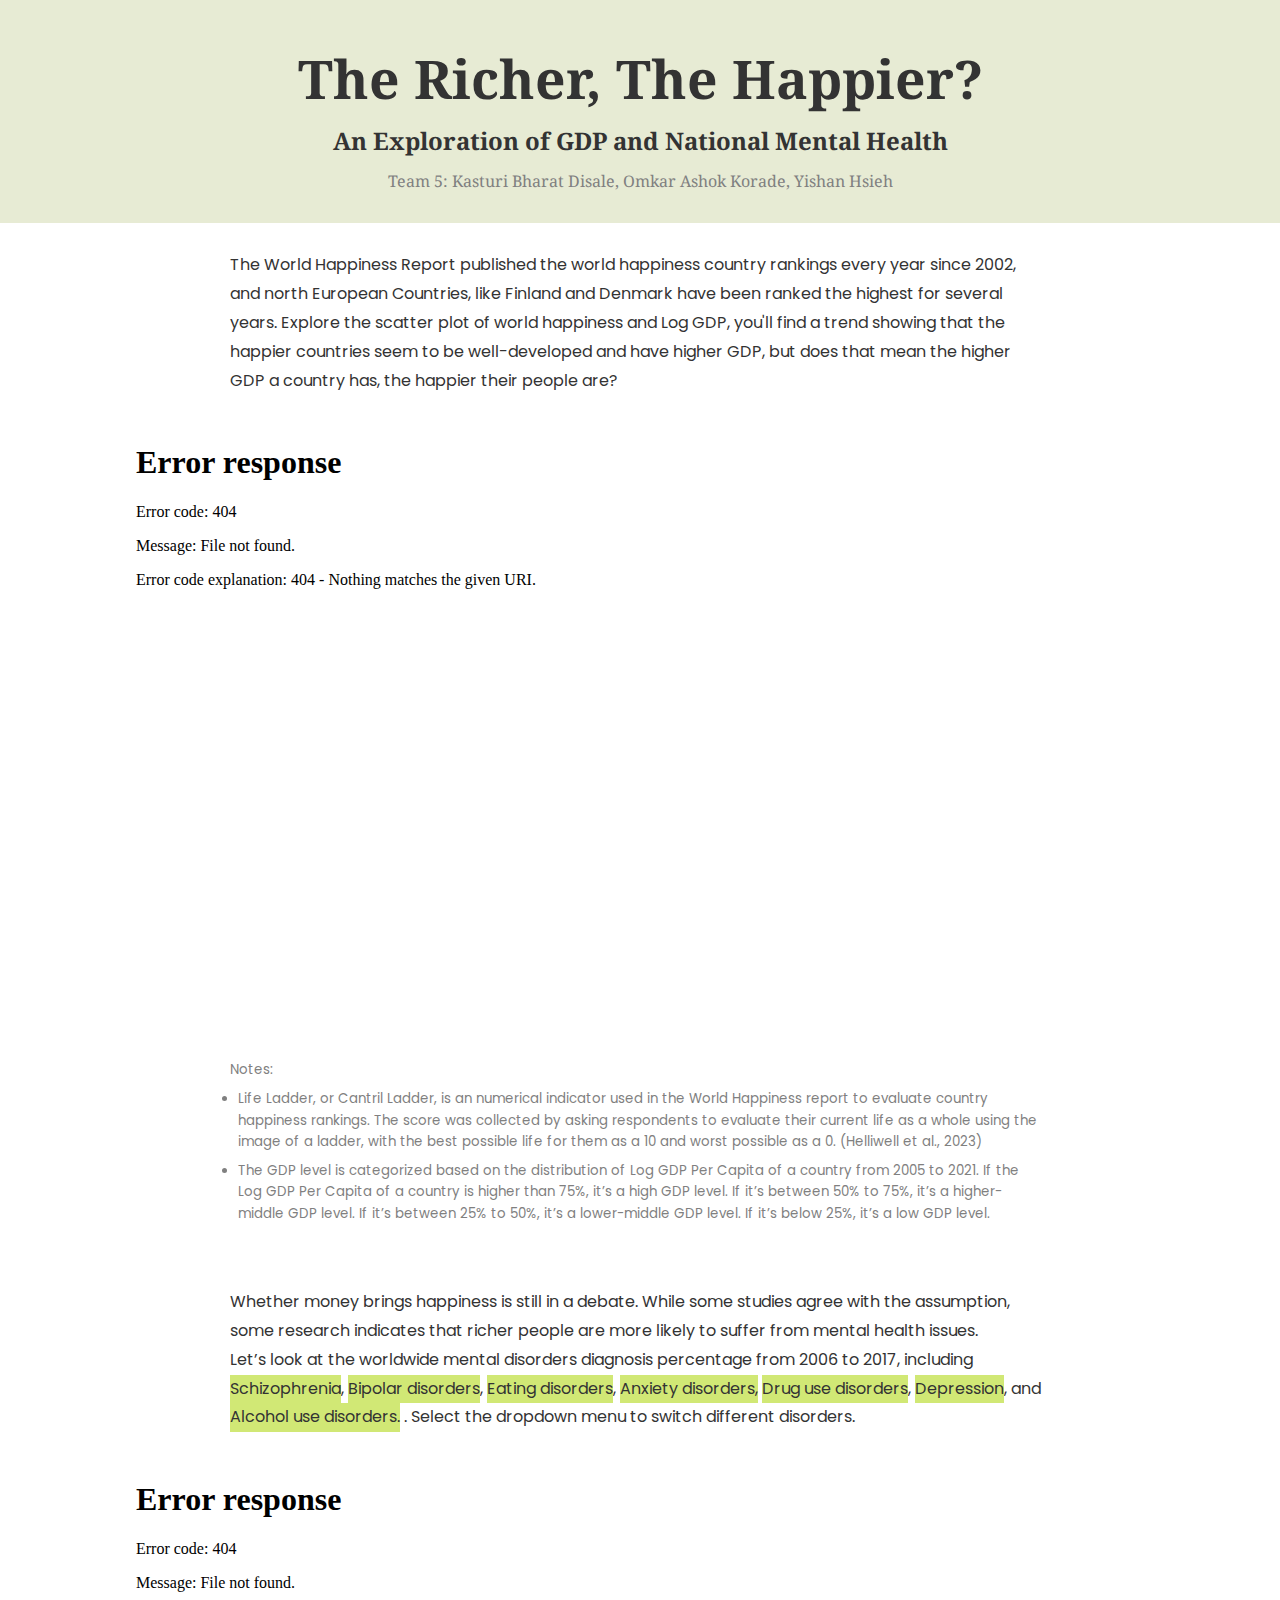
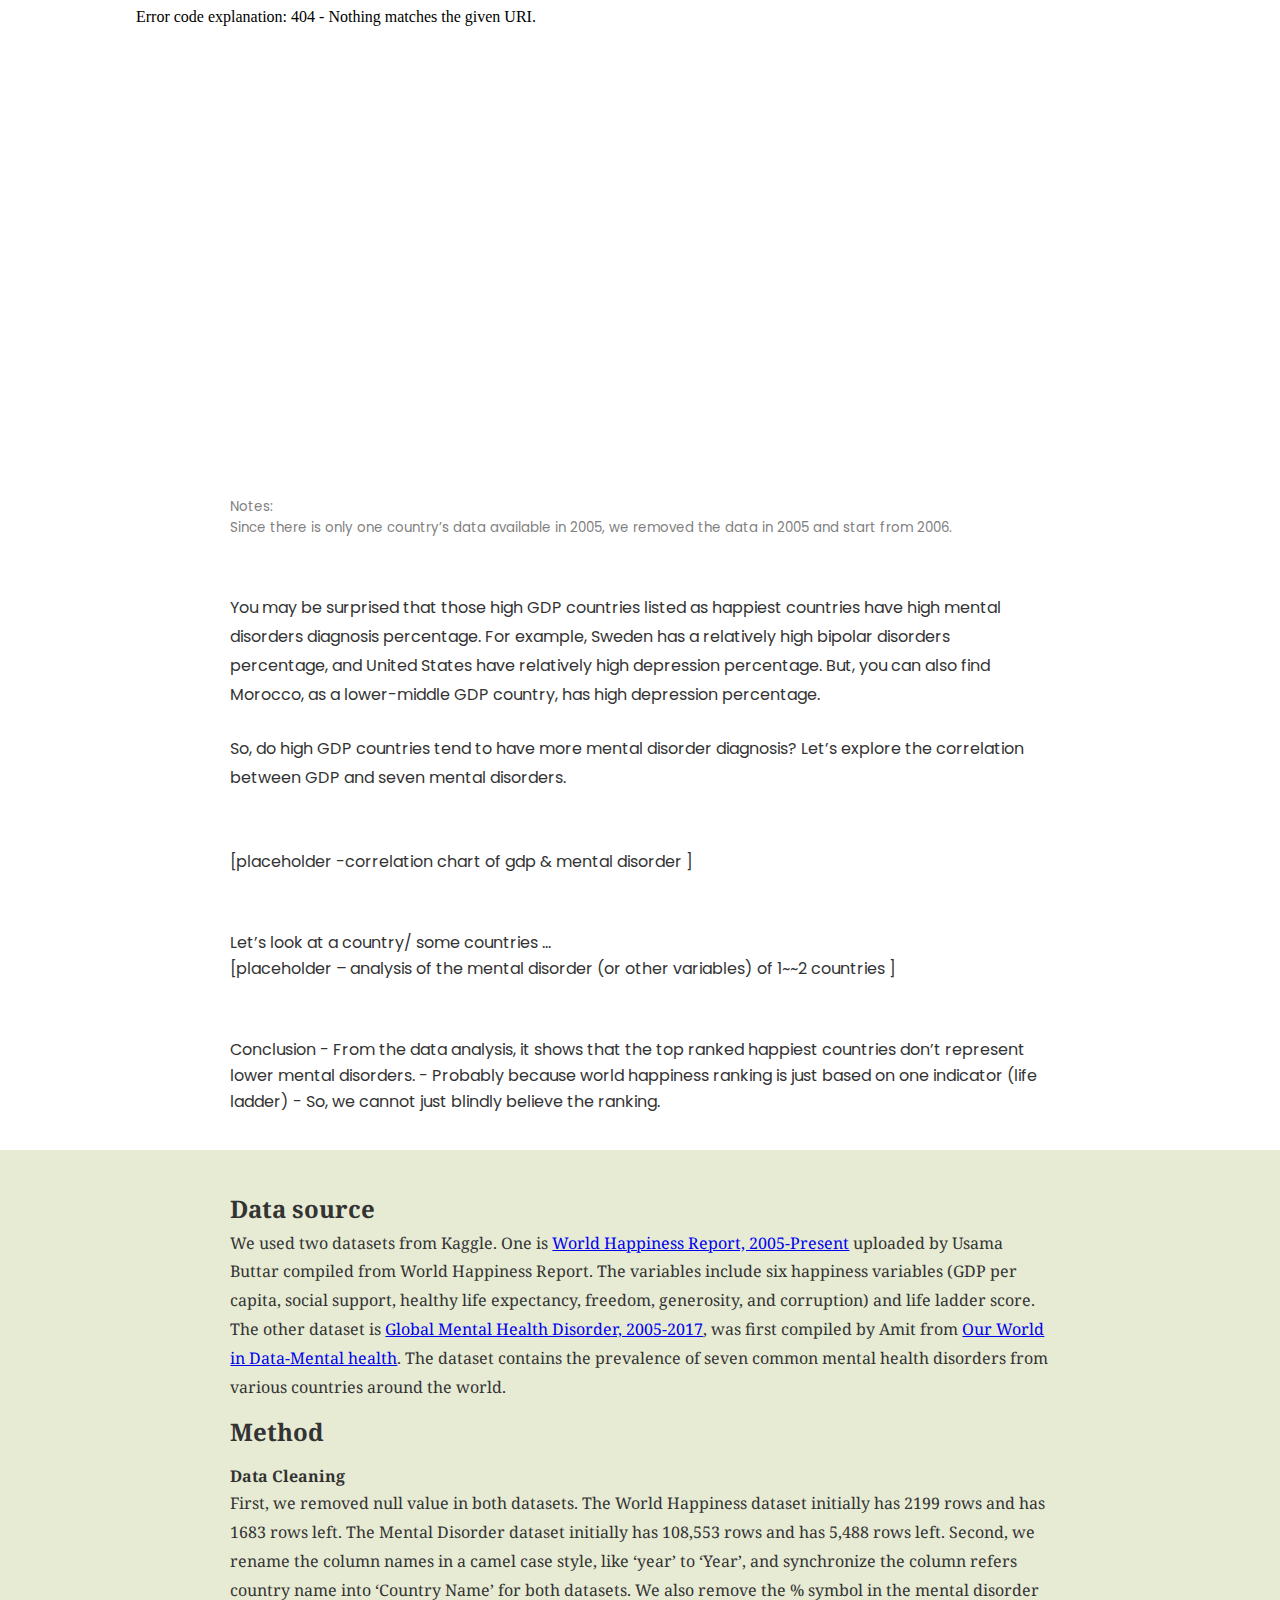
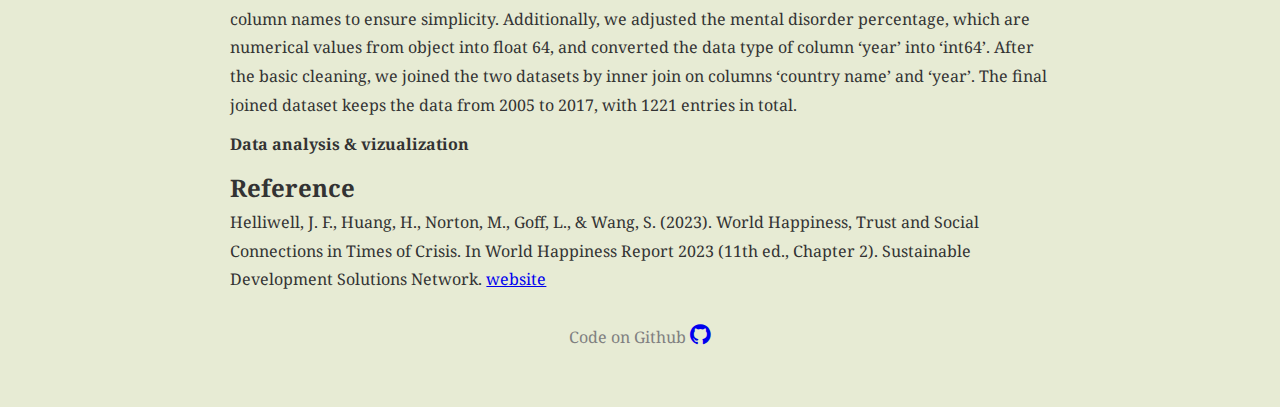
==== index.html @ cf559974 "change path" ====
<!DOCTYPE html>
<html lang="en">
  <head>
    <meta charset="UTF-8" />
    <meta name="viewport" content="width=device-width, initial-scale=1.0" />
    <title>Team5-Data Viz Project</title>
    <link href="assets/style.css" rel="stylesheet" />
    <link rel="preconnect" href="https://fonts.googleapis.com">
    <link rel="preconnect" href="https://fonts.gstatic.com" crossorigin>
    <link href="https://fonts.googleapis.com/css2?family=Inter:wght@100..900&family=Noto+Serif:ital,wght@0,100..900;1,100..900&family=Poppins:ital,wght@0,100;0,200;0,300;0,400;0,500;0,600;0,700;0,800;0,900;1,100;1,200;1,300;1,400;1,500;1,600;1,700;1,800;1,900&family=Roboto:ital,wght@0,100;0,300;0,400;0,500;0,700;0,900;1,100;1,300;1,400;1,500;1,700;1,900&display=swap" rel="stylesheet">
    <link rel="stylesheet" href="https://cdnjs.cloudflare.com/ajax/libs/font-awesome/4.7.0/css/font-awesome.min.css">
    <script src="https://cdn.plot.ly/plotly-latest.min.js"></script>
    <script src="https://d3js.org/d3.v7.min.js"></script>
  </head>

  <body>
    <section id="title">
      <h1>The Richer, The Happier?</h1>
      <h2>An Exploration of GDP and National Mental Health</h2>
      <p style="color: grey; font-family: 'Noto Serif'; margin-top: 5pt">
        Team 5: Kasturi Bharat Disale, Omkar Ashok Korade, Yishan Hsieh
      </p>
    </section>

    <section>
      <p>
        The World Happiness Report published the world happiness country
        rankings every year since 2002, and north European Countries, like
        Finland and Denmark have been ranked the highest for several years.
        
        Explore the scatter plot of world happiness and Log GDP, you'll find a trend showing that the happier 
        countries seem to be well-developed and have higher GDP,
        but does that mean the higher GDP a country has, the happier their
        people are?
      </p>

    </section>

    <iframe
      id="chart"
      src="./assets/hp_gdp_scatter.html"
      width="100%"
      height="600"
      frameborder="0"
    ></iframe>

    <section id="description">
      Notes:
      <ul>
        <li>
          Life Ladder, or Cantril Ladder, is an numerical indicator used in the
          World Happiness report to evaluate country happiness rankings. The
          score was collected by asking respondents to evaluate their current
          life as a whole using the image of a ladder, with the best possible
          life for them as a 10 and worst possible as a 0. (Helliwell et al.,
          2023)
        </li>
        <li>
          The GDP level is categorized based on the distribution of Log GDP Per
          Capita of a country from 2005 to 2021. If the Log GDP Per Capita of a
          country is higher than 75%, it’s a high GDP level. If it’s between 50%
          to 75%, it’s a higher-middle GDP level. If it’s between 25% to 50%,
          it’s a lower-middle GDP level. If it’s below 25%, it’s a low GDP
          level.
        </li>
      </ul>
    </section>

    <section>
      <p>
        Whether money brings happiness is still in a debate. While some studies
        agree with the assumption, some research indicates that richer people
        are more likely to suffer from mental health issues. 
      </p>
      
      <p>Let’s look at the
        worldwide mental disorders diagnosis percentage from 2006 to 2017,
        including 
        <span class='tooltip'>Schizophrenia<span class="tooltiptext">
          Affects how people think, feel and behave, may result in a mix of hallucinations and delusions.</span>
          </span>, 
        <span class='tooltip'>Bipolar disorders<span class='tooltiptext'>
          Causes unusual shifts in a person’s mood, energy, activity levels, and concentration.</span>
          </span>, 
        <span class='tooltip'>Eating disorders<span class='tooltiptext'>
          Have an unhealthy relationship with food, like anorexia nervosa, bulimia nervosa and binge-eating disorder.</span>
          </span>, 
        <span class='tooltip'>Anxiety disorders<span class='tooltiptext'>
          Frequently have intense, excessive and persistent worry and fear about everyday situations.</span>, 
          </span>
        <span class='tooltip'>Drug use disorders<span class='tooltiptext'>
          Have a problematic pattern of substance use that affects health and quality of life.</span>
          </span>,
        <span class='tooltip'>Depression<span class="tooltiptext">
          Involves a depressed mood or loss of pleasure or interest in activities for long periods of time.</span>
          </span>, and
        <span class='tooltip'>Alcohol use disorders<span class='tooltiptext'>
          Hard to stop or control alcohol use despite adverse social, occupational, or health consequences.</span>.
          </span>
      . Select the dropdown menu to switch different disorders. 
    </p>
    
    </section>

    <iframe
      id="chart"
      src="./assets/avg_disorder_map.html"
      width="100%"
      height="600"
      frameborder="0"
    ></iframe>

    <section id="description">
      Notes:
    </br>Since there is only one country’s data available in 2005, we removed the data in 2005 and start from 2006.
    </section>

    <section>
      <p>You may be surprised that those high GDP countries listed as 
        happiest countries have high mental disorders diagnosis 
        percentage.  For example, Sweden has a relatively high bipolar 
        disorders percentage, and United States have relatively high 
        depression percentage. But, you can also find Morocco, as a 
        lower-middle GDP country, has high depression percentage.</p> 
      <br>
        <p>So, do high GDP countries tend to have more mental disorder diagnosis? Let’s explore the correlation between GDP and seven mental disorders.
        </p>
    </section>

    <section>
      [placeholder -correlation chart of gdp & mental disorder ]
    </section>

    <section>
      Let’s look at a country/ some countries …</br>
      [placeholder –  analysis of  the mental disorder (or other variables) of 1~~2 countries ]
      
    </section>

    
    <section>
      Conclusion
      -	From the data analysis, it shows that the top ranked happiest countries don’t represent lower mental disorders. 
      -	Probably because world happiness ranking is just based on one indicator (life ladder)
      -	So, we cannot just blindly believe the ranking.
    </section>

    
    <section id="method">
      <h2>Data source</h2>
        <p>We used two datasets from Kaggle. One is <a href="https://www.kaggle.com/datasets/usamabuttar/world-happiness-report-2005-present" target="_blank">World Happiness Report, 2005-Present</a> uploaded by Usama Buttar compiled from World Happiness Report. The variables include six happiness variables (GDP per capita, social support, healthy life expectancy, freedom, generosity, and corruption) and life ladder score. The other dataset is <a href="https://www.kaggle.com/datasets/thedevastator/global-mental-health-disorders" target="_blank">Global Mental Health Disorder, 2005-2017</a>, was first compiled by Amit from <a href="https://ourworldindata.org/mental-health#all-charts-preview" target="_blank">Our World in Data-Mental health</a>. The dataset contains the prevalence of seven common mental health disorders from various countries around the world. 
          </p>
      <h2>Method</h2>
      <h3>Data Cleaning</h3>
        <p>First, we removed null value in both datasets. The World Happiness dataset initially has 2199 rows and has 1683 rows left. The Mental Disorder dataset initially has 108,553 rows and has 5,488 rows left. Second, we rename the column names in a camel case style, like ‘year’ to ‘Year’, and synchronize the column refers country name into ‘Country Name’ for both datasets. We also remove the % symbol in the mental disorder column names to ensure simplicity. Additionally, we adjusted the mental disorder percentage, which are numerical values from object into float 64, and converted the data type of column ‘year’  into ‘int64’. After the basic cleaning, we joined the two datasets by inner join on columns ‘country name’ and ‘year’.  The final joined dataset keeps the data from 2005 to 2017, with 1221 entries in total.</p>
      <h3>Data analysis & vizualization</h3>
      
      <h2>Reference</h2>
        <p>Helliwell, J. F., Huang, H., Norton, M., Goff, L., & Wang, S. (2023). World Happiness, Trust and Social Connections in Times of Crisis. In World Happiness Report 2023 (11th ed., Chapter 2). Sustainable Development Solutions Network. <a target="_blank" href="https://worldhappiness.report/ed/2023/world-happiness-trust-and-social-connections-in-times-of-crisis/
          " >website</a>

     <section>

  

  </body>

  <footer> 
    Code on Github 
    <a href="https://github.com/yishanhsieh/I590-DataViz" target="_blank">
      <i class="fa fa-github" style="font-size:24px"></i>
    </a>
  </footer>
</html>
---- assets/style.css ----
* {
  margin: 0;
  padding: 0;
  box-sizing: border-box;
}

#title {
  text-align: center;
  background-color: #e7ebd4;
}

#description {
  font-size: 10pt;
  color: grey;
  margin: 0;
}

#chart {
  padding: 0 10%;
  margin: 0;
}

#method {
  background-color: #e7ebd4;
  margin: 0;
  font-family: "Noto Serif", serif;
  margin-top: 8px;
}

li {
  margin: 8px;
}

h1 {
  font-family: "Noto Serif", serif;
  font-size: 40pt;
  margin-top: 1%;
}

h2 {
  font-family: "Noto Serif", serif;
  font-size: 18pt;
}

h3 {
  font-family: "Noto Serif", serif;
  font-size: 12pt;
}

body {
  font-family: "Poppins", sans-serif;
  line-height: 1.6;
  color: #333;
}

p {
  line-height: 1.8;
}

section {
  padding: 28px 18%;
  margin-bottom: 48px 0;
}

.tooltip {
  position: relative;
  display: inline-block;
  background-color: #d1e875;
}

.tooltip .tooltiptext {
  visibility: hidden;
  width: 250px;
  background-color: black;
  color: #fff;
  font-size: 10pt;
  border-radius: 6px;
  padding: 8px;
  position: absolute;
  z-index: 1;
  top: 150%;
  left: 50%;
  margin-left: -60px;
}

.tooltip .tooltiptext::after {
  content: "";
  position: absolute;
  bottom: 100%;
  left: 50%;
  margin-left: -5px;
  border-width: 5px;
  border-style: solid;
  border-color: transparent transparent black transparent;
}

.tooltip:hover .tooltiptext {
  visibility: visible;
}

#method h2,
h3 {
  margin-top: 12px;
}

footer {
  color: grey;
  width: 100%;
  text-align: center;
  margin: 0;
  padding: 0;
}
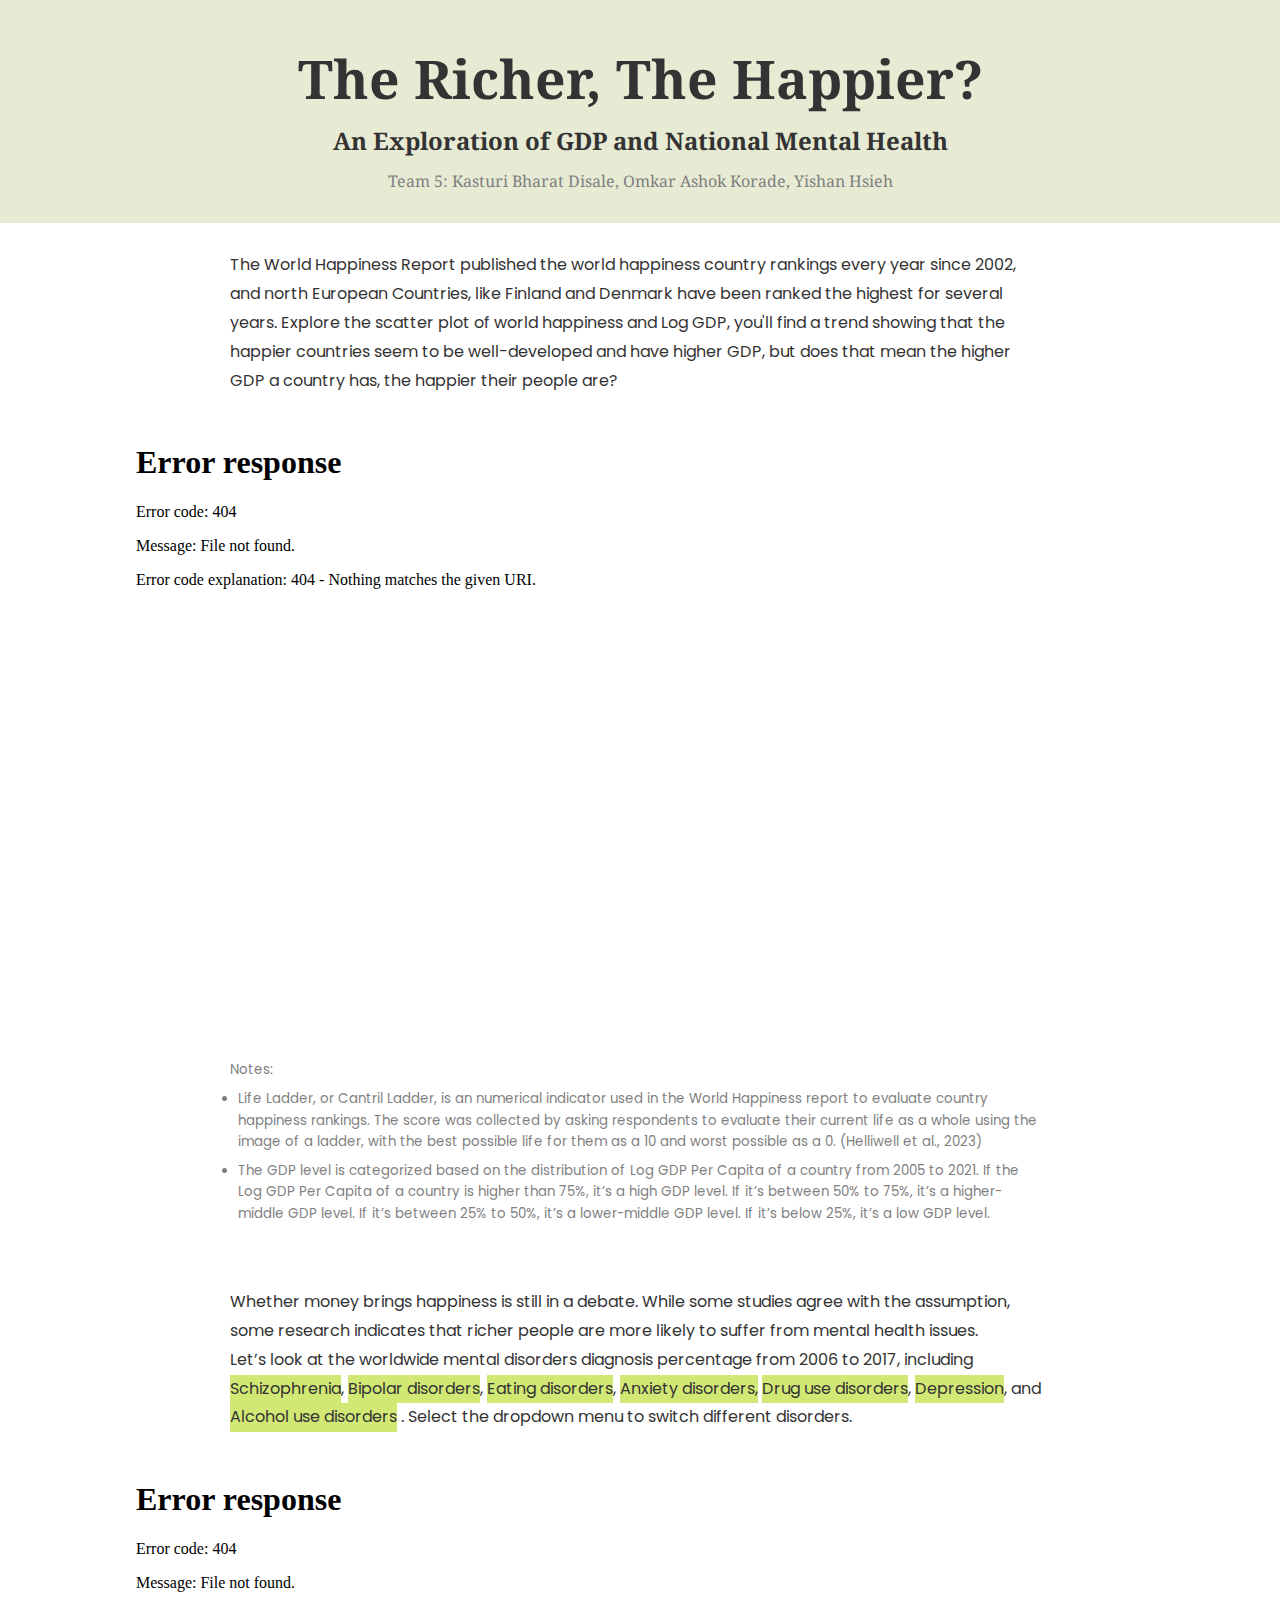
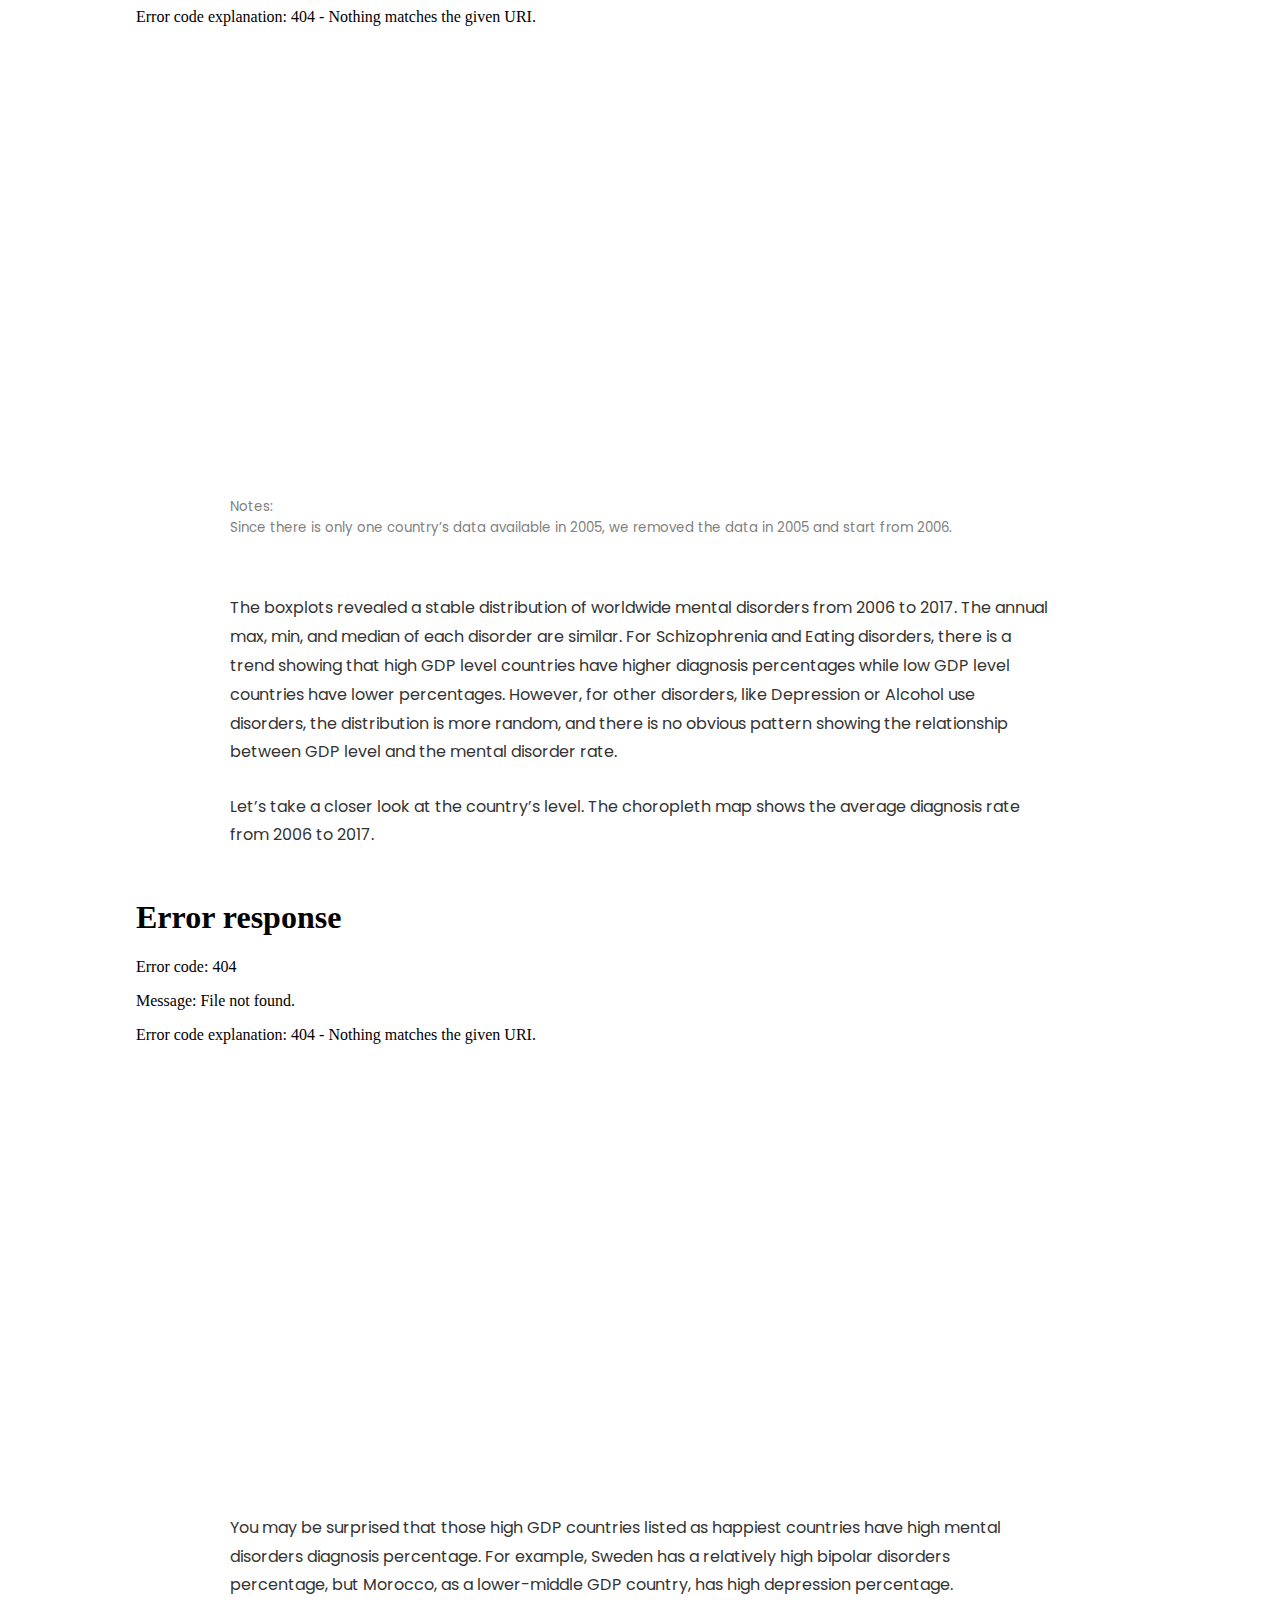
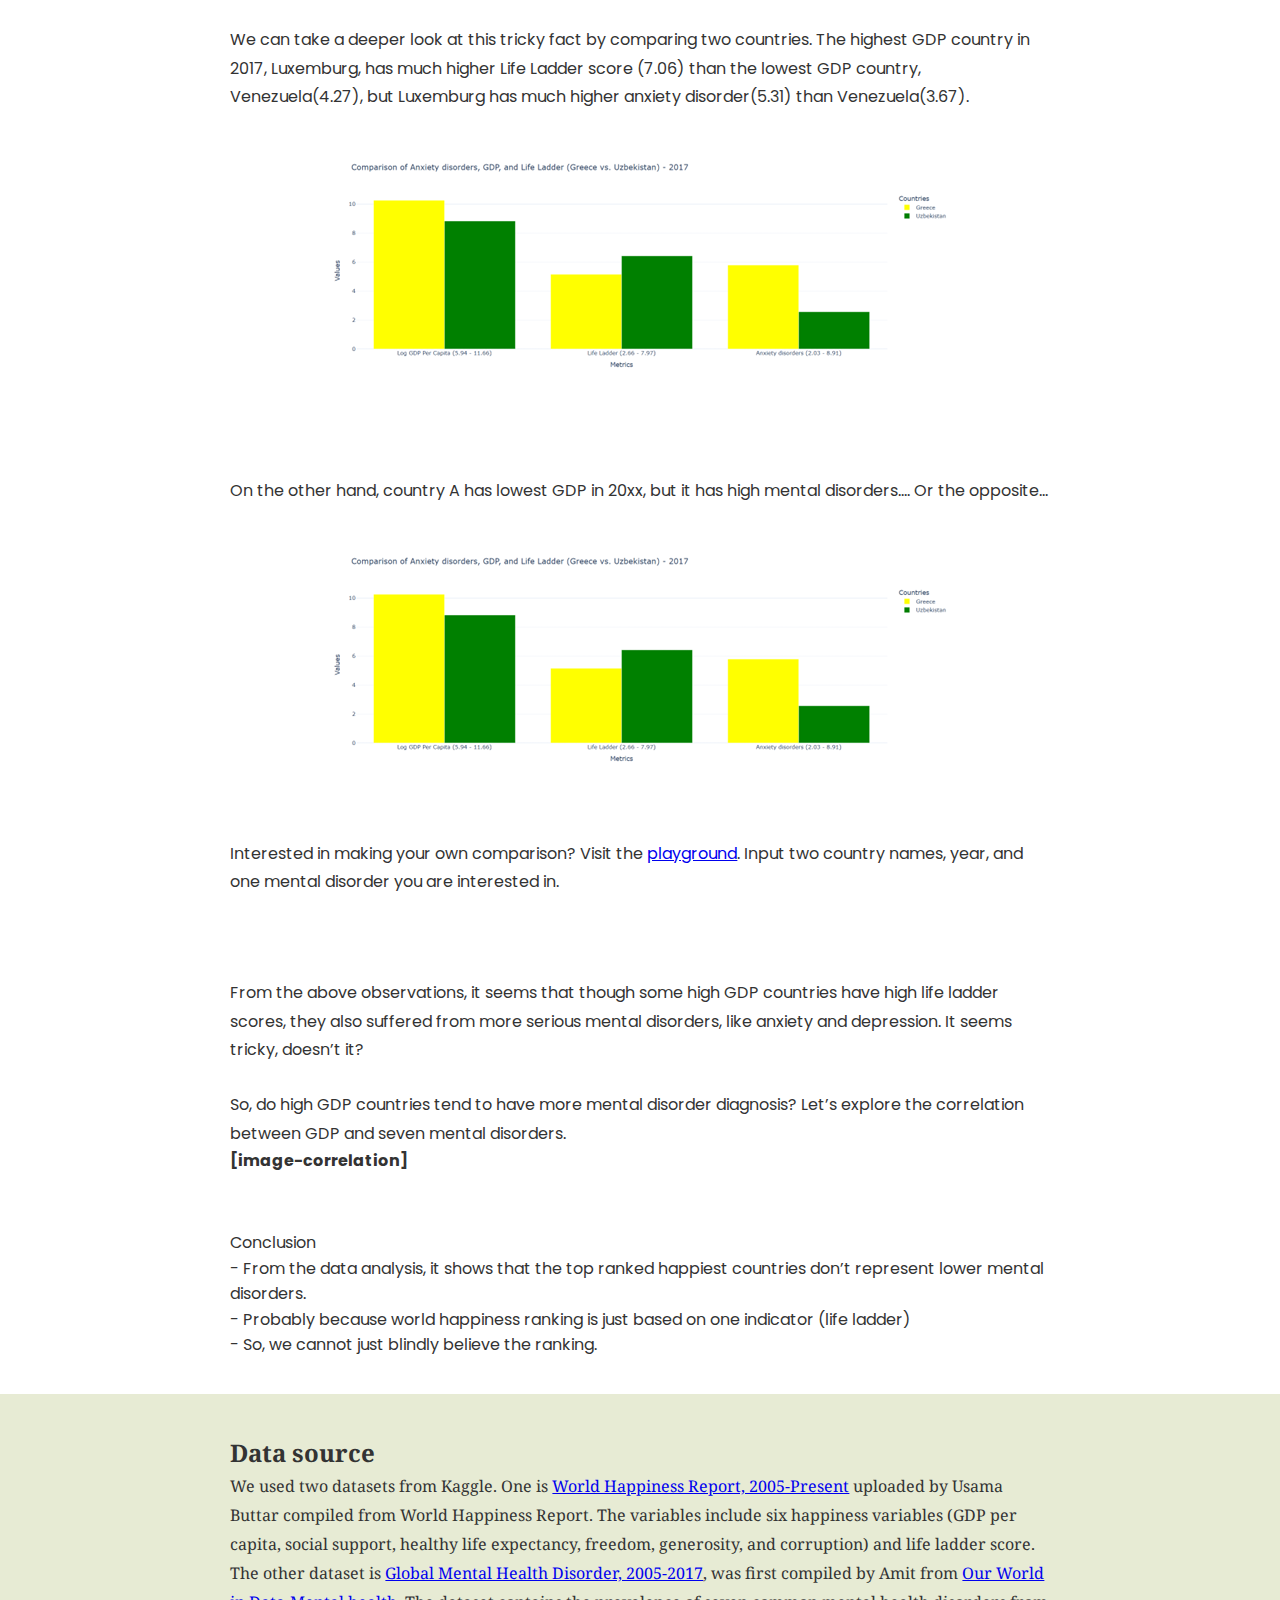
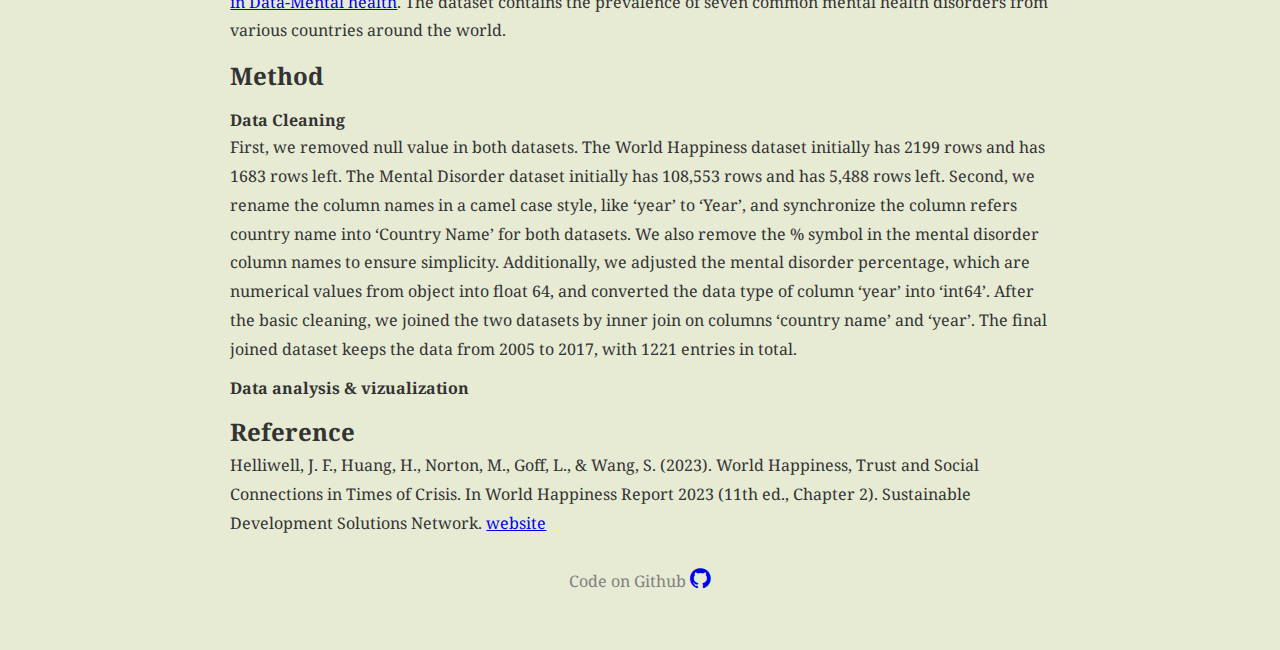
==== commit 0487b01f: "add md boxplot" ====
--- a/index.html
+++ b/index.html
@@ -38,7 +38,7 @@
 
     <iframe
       id="chart"
-      src="./assets/hp_gdp_scatter.html"
+      src="assets/hp_gdp_scatter.html"
       width="100%"
       height="600"
       frameborder="0"
@@ -65,6 +65,10 @@
         </li>
       </ul>
     </section>
+
+   
+
+
 
     <section>
       <p>
@@ -95,54 +99,88 @@
           Involves a depressed mood or loss of pleasure or interest in activities for long periods of time.</span>
           </span>, and
         <span class='tooltip'>Alcohol use disorders<span class='tooltiptext'>
-          Hard to stop or control alcohol use despite adverse social, occupational, or health consequences.</span>.
+          Hard to stop or control alcohol use despite adverse social, occupational, or health consequences.</span>
           </span>
       . Select the dropdown menu to switch different disorders. 
     </p>
     
     </section>
 
+
+    <iframe
+    id="chart"
+    src="assets/md_boxplot.html"
+    width="100%"
+    height="600"
+    frameborder="0"
+  ></iframe>
+  <section id="description">
+    Notes:
+  </br>Since there is only one country’s data available in 2005, we removed the data in 2005 and start from 2006.
+  </section>
+
+  <section>
+    <p>
+      The boxplots revealed a stable distribution of worldwide mental disorders from 2006 to 2017. The annual max, min, and median of each disorder are similar. For Schizophrenia and Eating disorders, there is a trend showing that high GDP level countries have higher diagnosis percentages while low GDP level countries have lower percentages. However, for other disorders, like Depression or Alcohol use disorders, the distribution is more random, and there is no obvious pattern showing the relationship between GDP level and the mental disorder rate.
+    </p>
+    <br>
+    <p>
+      Let’s take a closer look at the country’s level. The choropleth map shows the average diagnosis rate from 2006 to 2017.  
+    </p>
+  </section>
+
     <iframe
       id="chart"
-      src="./assets/avg_disorder_map.html"
+      src="assets/avg_disorder_map.html"
       width="100%"
       height="600"
       frameborder="0"
     ></iframe>
 
-    <section id="description">
-      Notes:
-    </br>Since there is only one country’s data available in 2005, we removed the data in 2005 and start from 2006.
-    </section>
-
-    <section>
-      <p>You may be surprised that those high GDP countries listed as 
-        happiest countries have high mental disorders diagnosis 
-        percentage.  For example, Sweden has a relatively high bipolar 
-        disorders percentage, and United States have relatively high 
-        depression percentage. But, you can also find Morocco, as a 
-        lower-middle GDP country, has high depression percentage.</p> 
-      <br>
-        <p>So, do high GDP countries tend to have more mental disorder diagnosis? Let’s explore the correlation between GDP and seven mental disorders.
+   
+    <section>
+      <p>You may be surprised that those high GDP countries listed as happiest countries have high mental disorders diagnosis percentage. For example, Sweden has a relatively high bipolar disorders percentage, but Morocco, as a lower-middle GDP country, has high depression percentage.</p> 
+      <br>
+        <p>
+          We can take a deeper look at this tricky fact by comparing two countries. The highest GDP country in 2017, Luxemburg, has much higher Life Ladder score (7.06) than the lowest GDP country, Venezuela(4.27), but Luxemburg has much higher anxiety disorder(5.31) than Venezuela(3.67).
         </p>
-    </section>
-
-    <section>
-      [placeholder -correlation chart of gdp & mental disorder ]
-    </section>
-
-    <section>
-      Let’s look at a country/ some countries …</br>
-      [placeholder –  analysis of  the mental disorder (or other variables) of 1~~2 countries ]
-      
-    </section>
+      <div class="img-container">
+        <img src="assets/comparison_1.png">
+      </div>
+    </section>
+
+    <section>
+      <p>
+        On the other hand, country A has lowest GDP in 20xx, but it has high mental disorders…. Or the opposite…
+      </p>
+      <div class="img-container">
+        <img src="assets/comparison_1.png">
+      </div>
+      <br>
+      <p>
+        Interested in making your own comparison? Visit the <a href="#">playground</a>. Input two country names, year, and one mental disorder you are interested in. 
+      </p>
+      <br>
+    </section>
+
+    <section>
+      <p>
+        From the above observations, it seems that though some high GDP countries have high life ladder scores, they also suffered from more serious mental disorders, like anxiety and depression. It seems tricky, doesn’t it?
+      </p>
+      <br>
+      <p>
+        So, do high GDP countries tend to have more mental disorder diagnosis? Let’s explore the correlation between GDP and seven mental disorders.
+      </p>
+      <b>[image-correlation]</b>
+    </section>
+  
 
     
     <section>
       Conclusion
-      -	From the data analysis, it shows that the top ranked happiest countries don’t represent lower mental disorders. 
-      -	Probably because world happiness ranking is just based on one indicator (life ladder)
-      -	So, we cannot just blindly believe the ranking.
+      <br>-	From the data analysis, it shows that the top ranked happiest countries don’t represent lower mental disorders. 
+      <br>-	Probably because world happiness ranking is just based on one indicator (life ladder)
+      <br>-	So, we cannot just blindly believe the ranking.
     </section>
 
     
--- a/assets/style.css
+++ b/assets/style.css
@@ -110,3 +110,13 @@
   margin: 0;
   padding: 0;
 }
+
+.img-container {
+  text-align: center;
+}
+
+img {
+  max-width: 100%;
+  height: auto;
+  margin: 5% 0;
+}
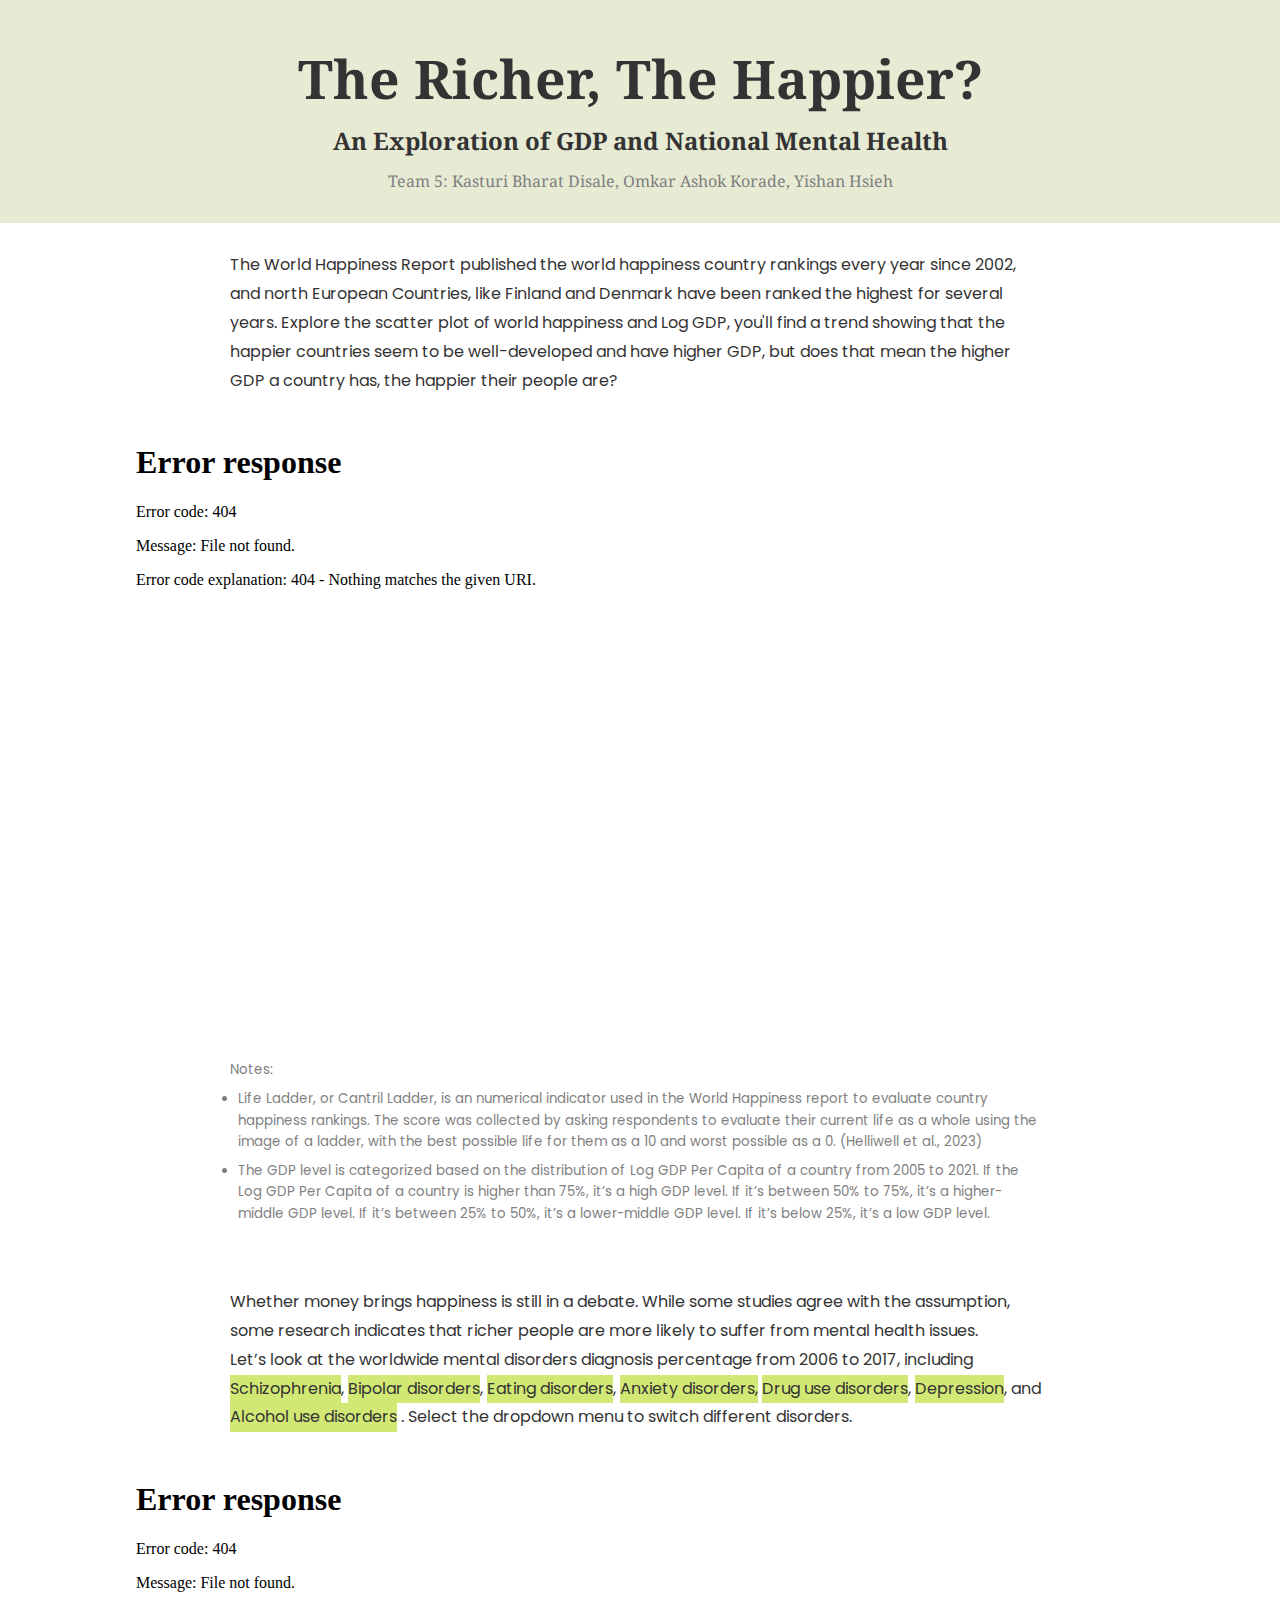
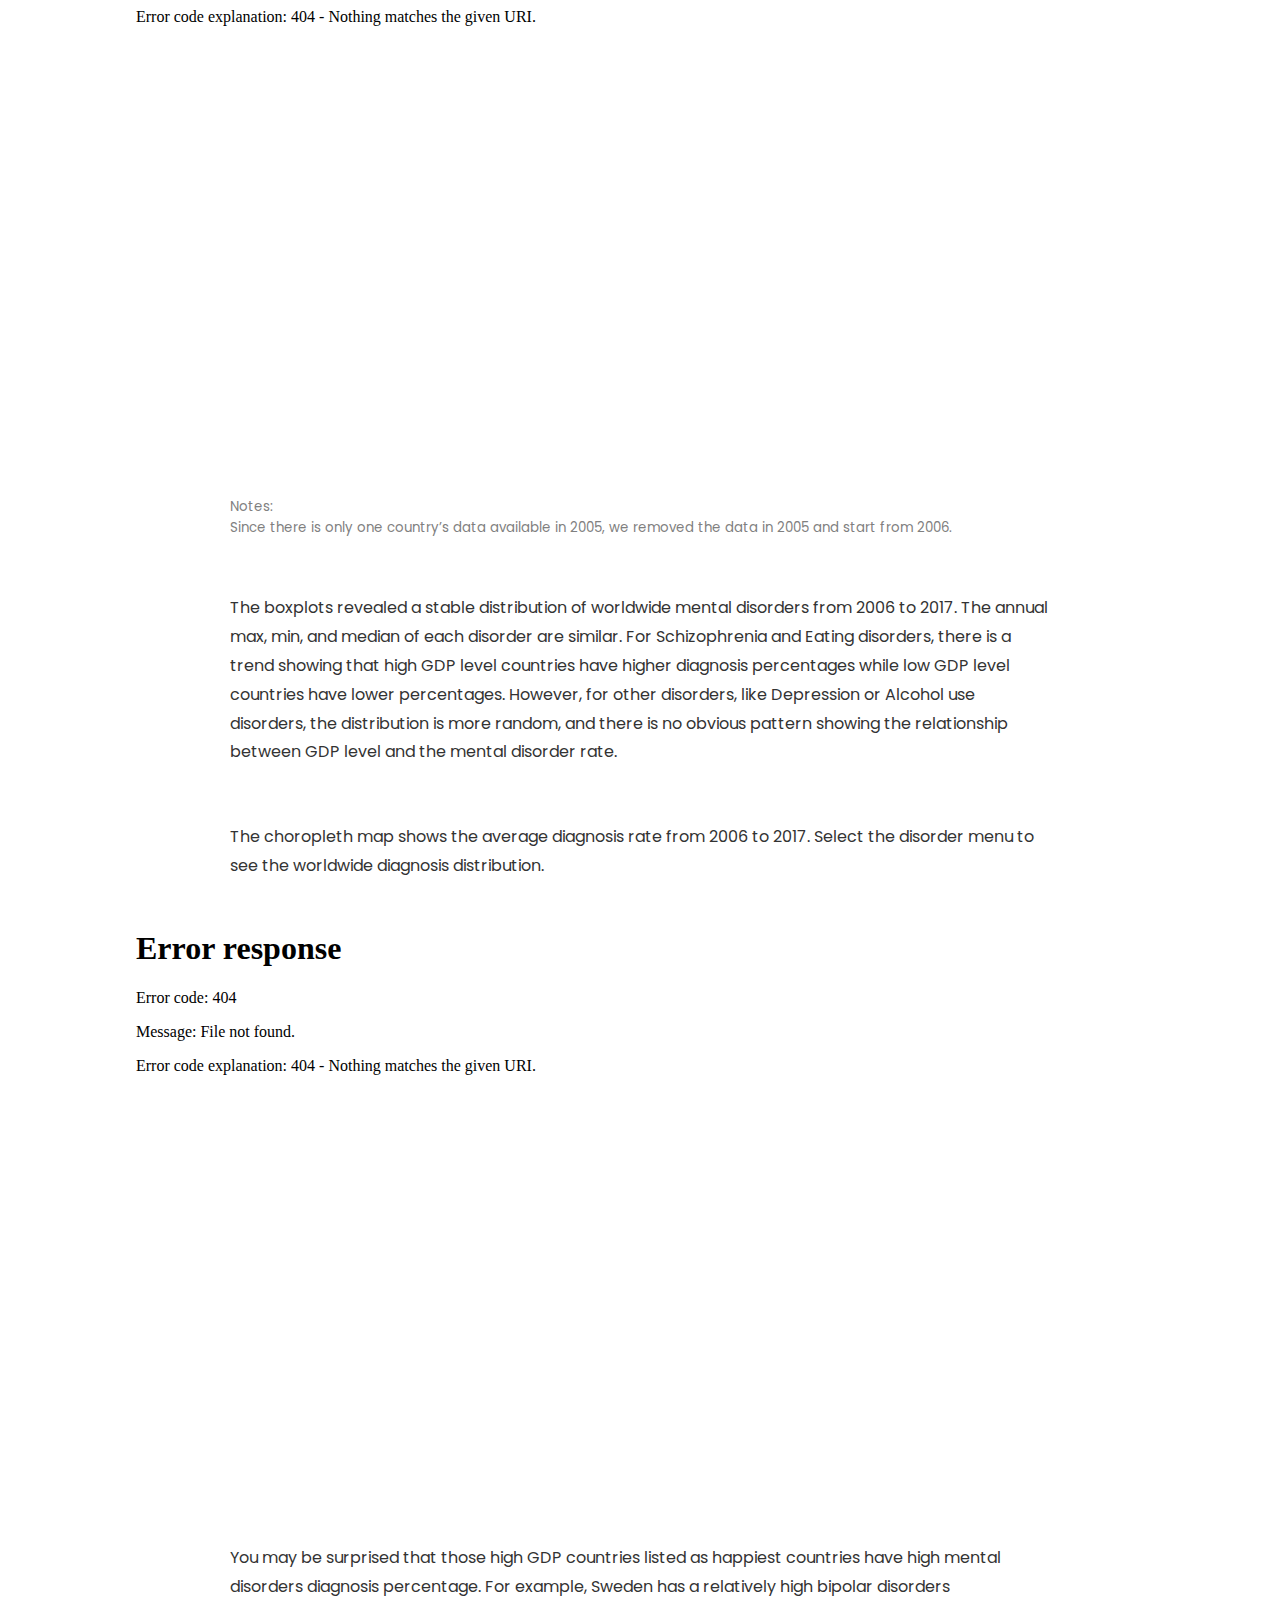
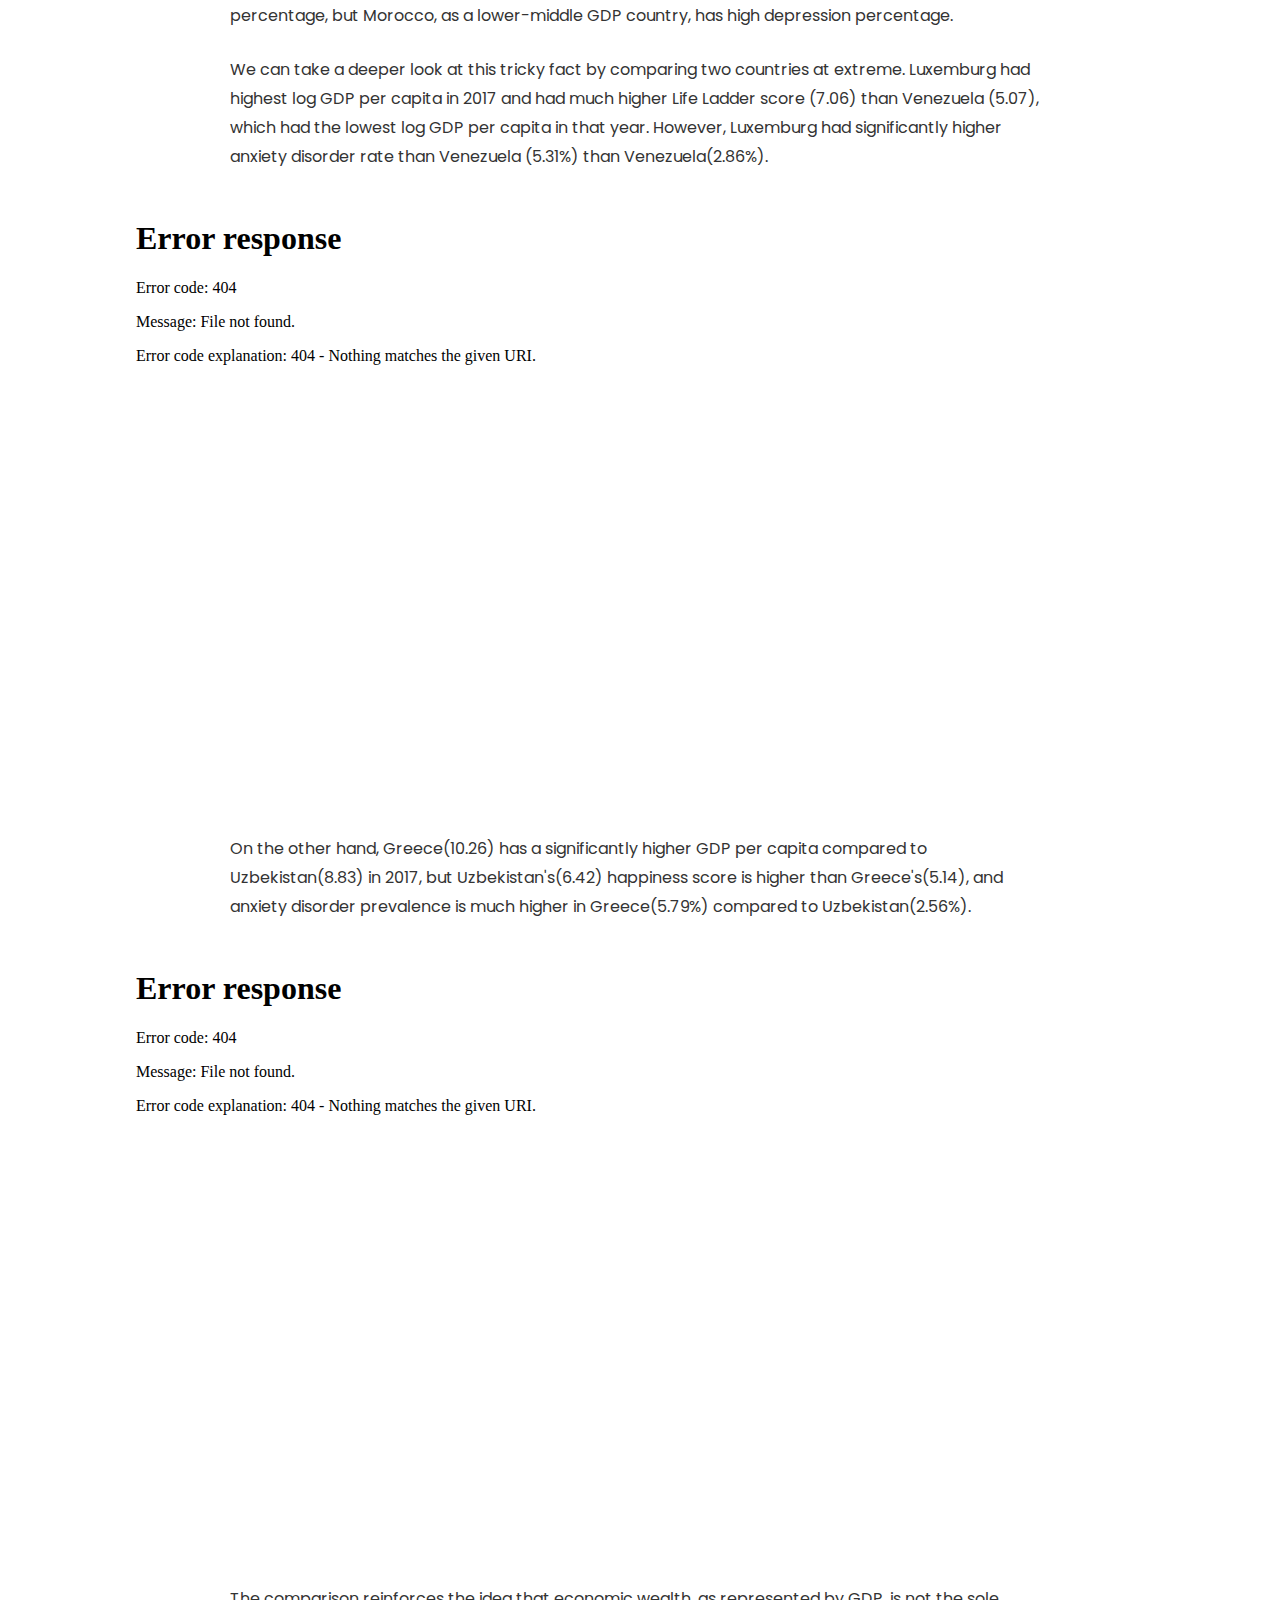
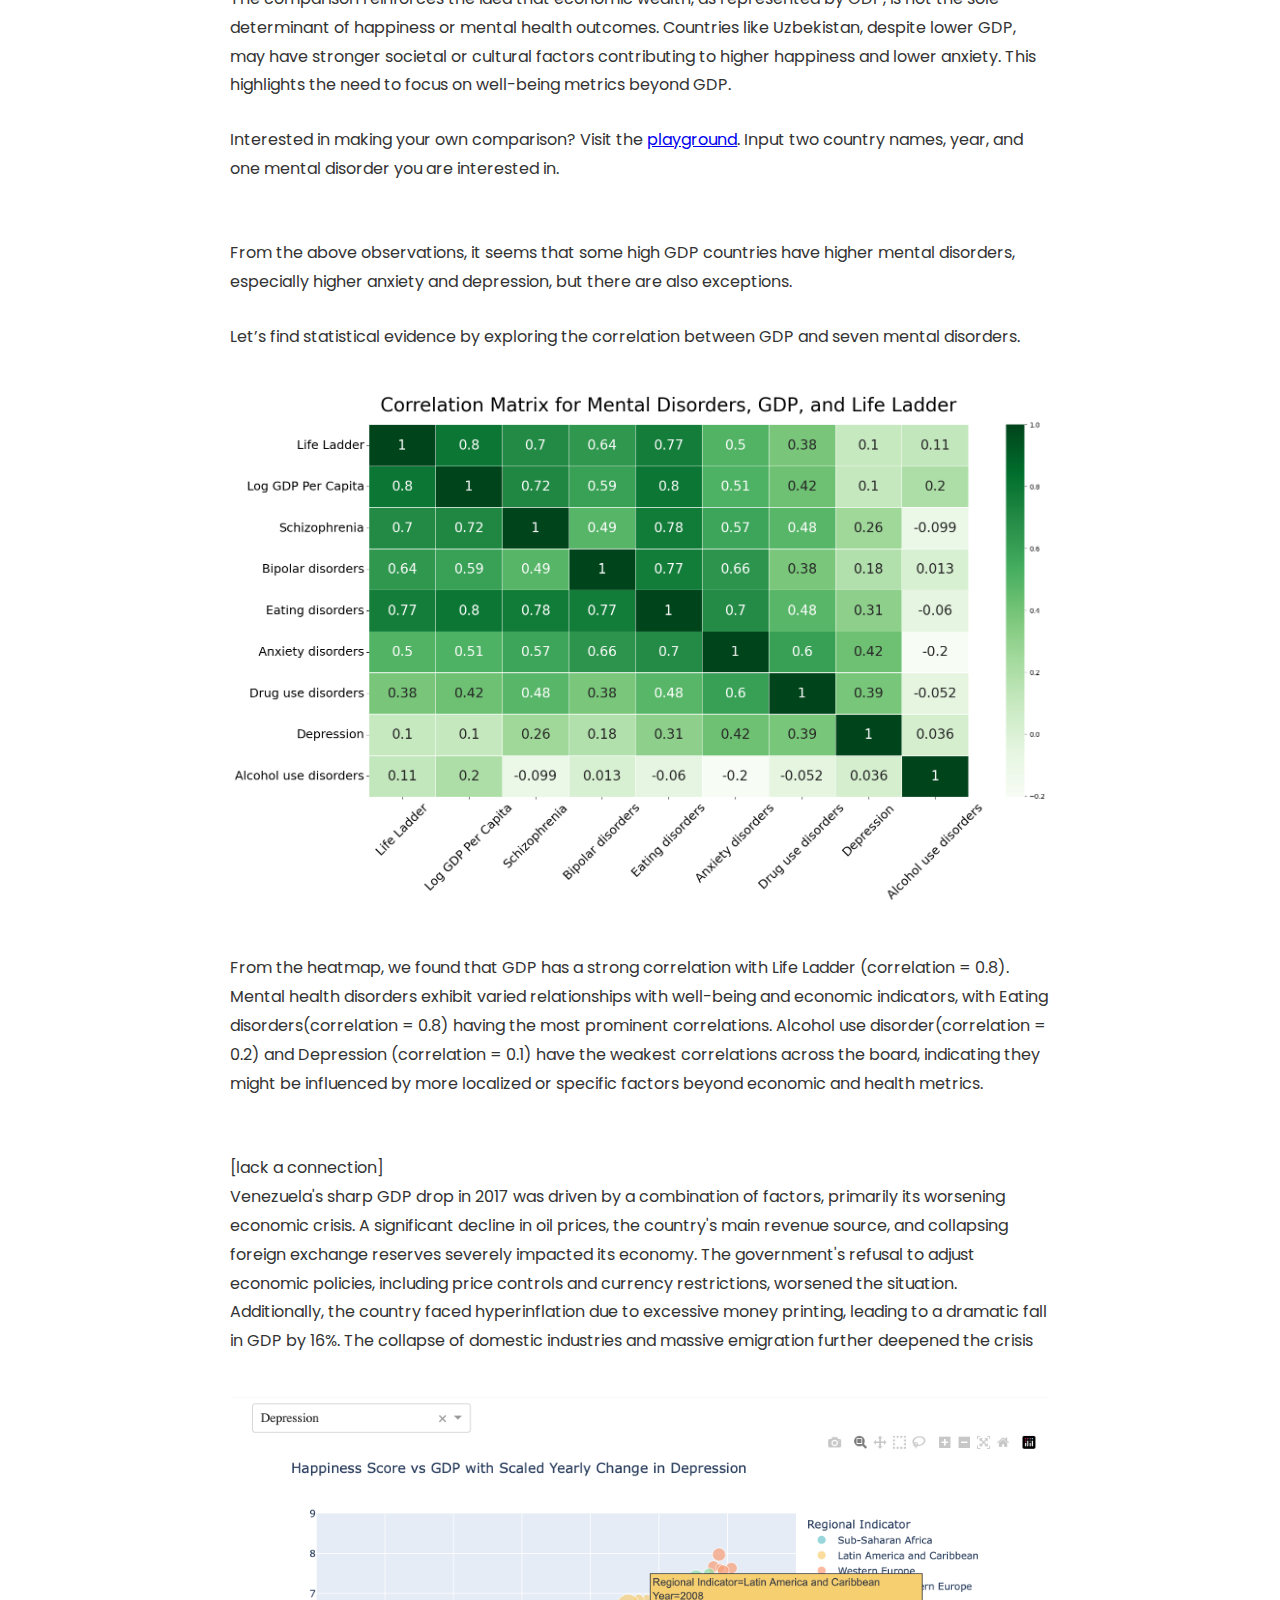
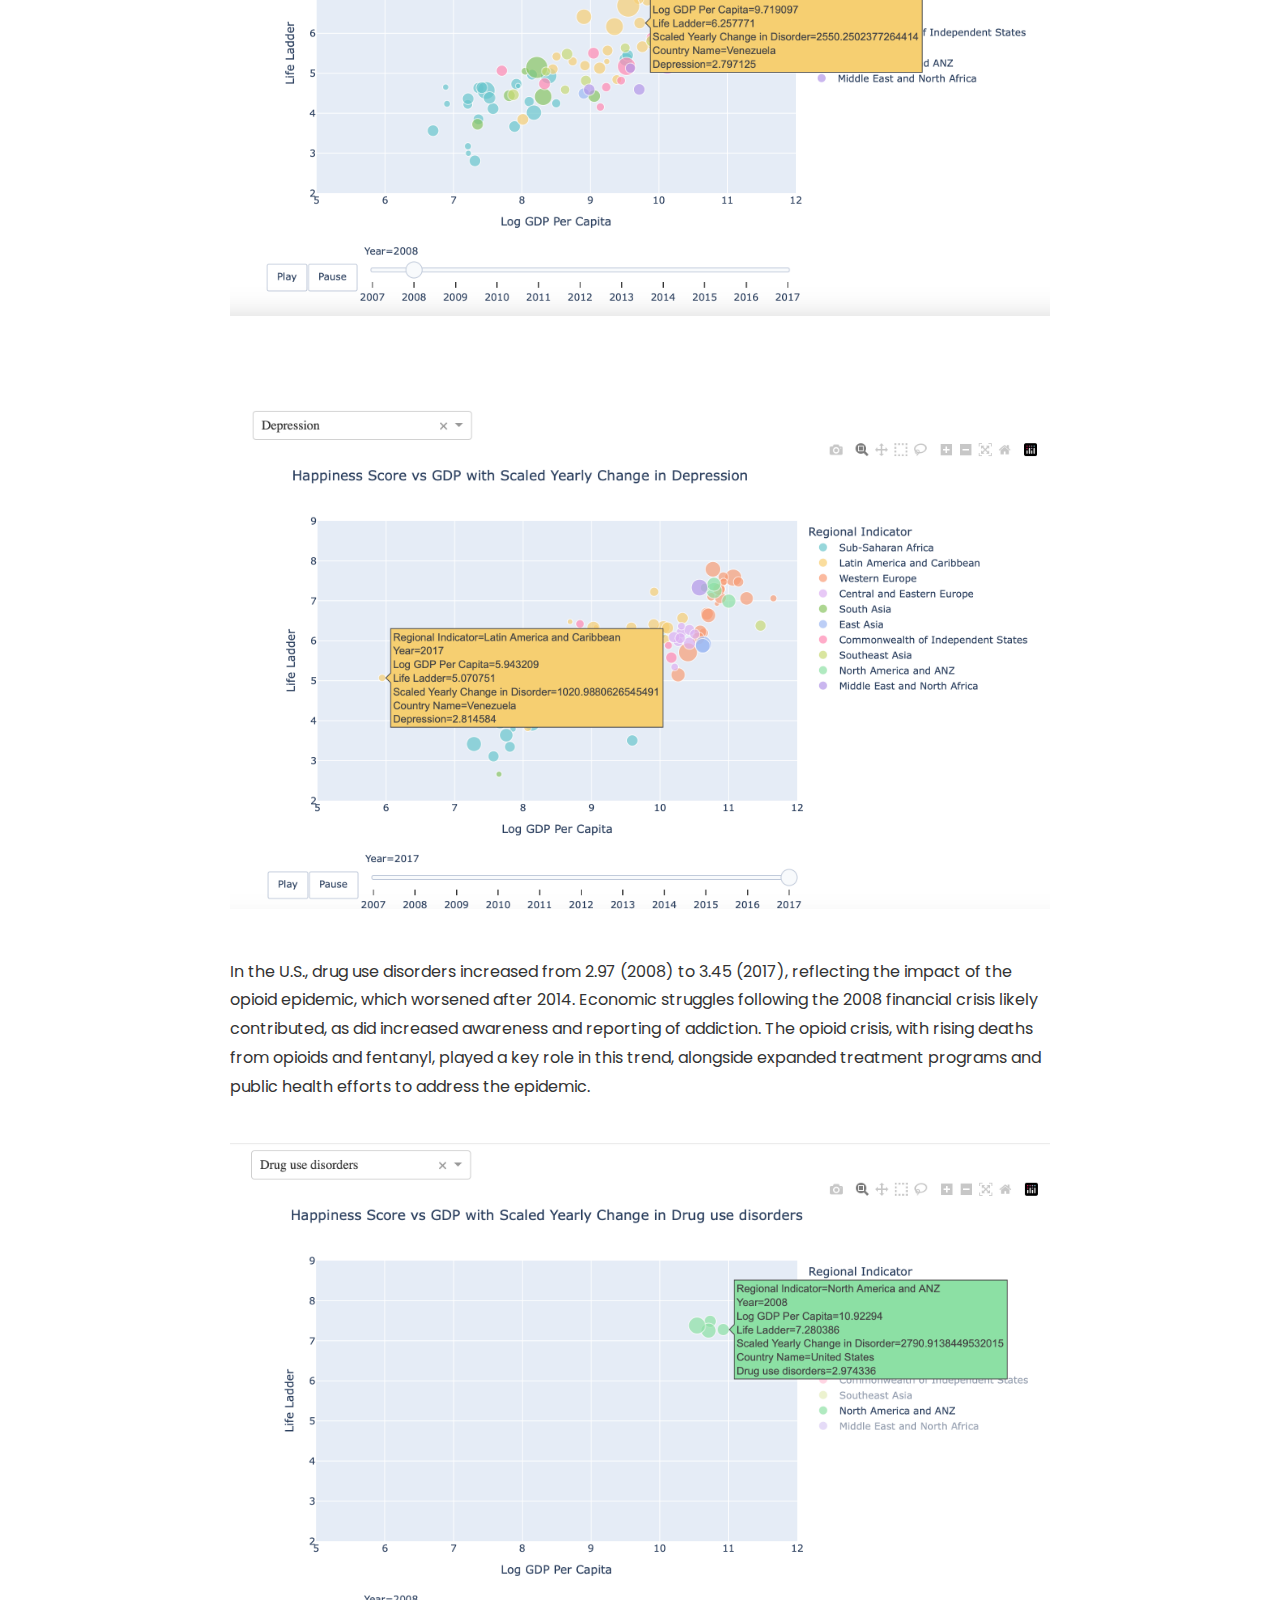
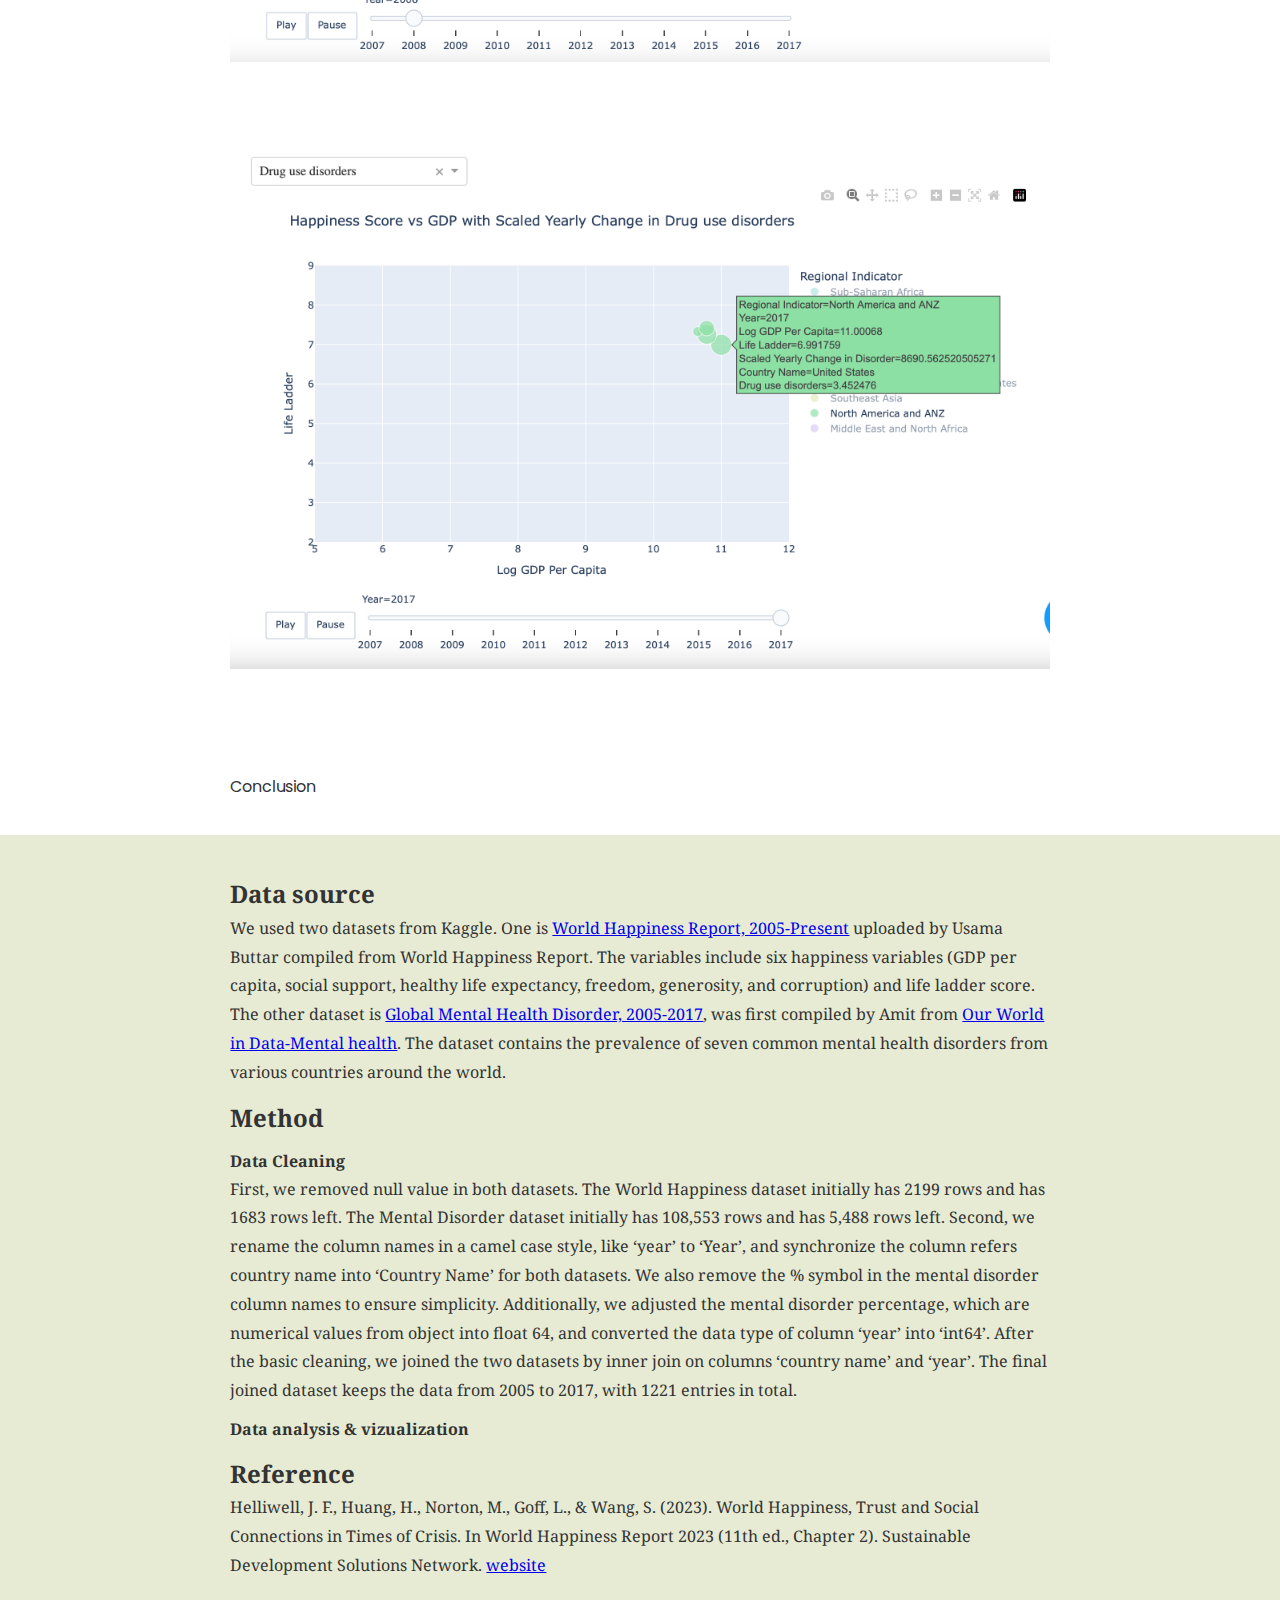
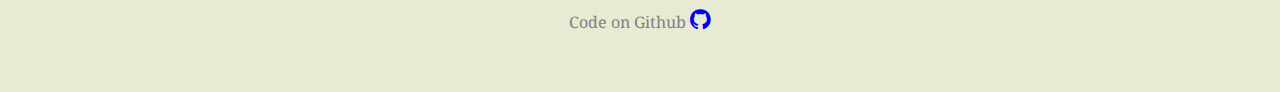
==== commit d07c8b12: "change comparison and bubble chart" ====
--- a/index.html
+++ b/index.html
@@ -116,16 +116,18 @@
   ></iframe>
   <section id="description">
     Notes:
-  </br>Since there is only one country’s data available in 2005, we removed the data in 2005 and start from 2006.
+  <br/>Since there is only one country’s data available in 2005, we removed the data in 2005 and start from 2006.
   </section>
 
   <section>
     <p>
       The boxplots revealed a stable distribution of worldwide mental disorders from 2006 to 2017. The annual max, min, and median of each disorder are similar. For Schizophrenia and Eating disorders, there is a trend showing that high GDP level countries have higher diagnosis percentages while low GDP level countries have lower percentages. However, for other disorders, like Depression or Alcohol use disorders, the distribution is more random, and there is no obvious pattern showing the relationship between GDP level and the mental disorder rate.
     </p>
-    <br>
+   </section> 
+
+   <section>
     <p>
-      Let’s take a closer look at the country’s level. The choropleth map shows the average diagnosis rate from 2006 to 2017.  
+      The choropleth map shows the average diagnosis rate from 2006 to 2017. Select the disorder menu to see the worldwide diagnosis distribution.
     </p>
   </section>
 
@@ -137,50 +139,78 @@
       frameborder="0"
     ></iframe>
 
+    <section>
+      <p>You may be surprised that those high GDP countries listed as happiest countries have high mental disorders diagnosis percentage. For example, Sweden has a relatively high bipolar disorders percentage, but Morocco, as a lower-middle GDP country, has high depression percentage.</p> 
+      <br />
+      <p>We can take a deeper look at this tricky fact by comparing two countries at extreme. Luxemburg had highest log GDP per capita in 2017 and had much higher Life Ladder score (7.06) than Venezuela (5.07), which had the lowest log GDP per capita in that year. However, Luxemburg had significantly higher anxiety disorder rate than Venezuela (5.31%) than Venezuela(2.86%).</p>
+    </section>
+
+    <iframe
+    id="chart"
+    src="assets/comparison_chart_Luxembourg_vs_Venezuela.html"
+    width="100%"
+    height="600"
+    frameborder="0"
+  ></iframe>
+
+    <section>
+      <p>
+        On the other hand, Greece(10.26) has a significantly higher GDP per capita compared to Uzbekistan(8.83) in 2017, but Uzbekistan's(6.42) happiness score is higher than Greece's(5.14), and anxiety disorder prevalence is much higher in Greece(5.79%) compared to Uzbekistan(2.56%).
+      </p> 
+    </section>
+
+    <iframe
+      id="chart"
+      src="assets/comparison_chart_Greece_vs_Uzbekistan.html"
+      width="100%"
+      height="600"
+      frameborder="0"
+    ></iframe>
    
     <section>
-      <p>You may be surprised that those high GDP countries listed as happiest countries have high mental disorders diagnosis percentage. For example, Sweden has a relatively high bipolar disorders percentage, but Morocco, as a lower-middle GDP country, has high depression percentage.</p> 
-      <br>
-        <p>
-          We can take a deeper look at this tricky fact by comparing two countries. The highest GDP country in 2017, Luxemburg, has much higher Life Ladder score (7.06) than the lowest GDP country, Venezuela(4.27), but Luxemburg has much higher anxiety disorder(5.31) than Venezuela(3.67).
+    <p>The comparison reinforces the idea that economic wealth, as represented by GDP, is not the sole determinant of happiness or mental health outcomes. Countries like Uzbekistan, despite lower GDP, may have stronger societal or cultural factors contributing to higher happiness and lower anxiety. This highlights the need to focus on well-being metrics beyond GDP.</p>
+    <br/>
+    <p>Interested in making your own comparison? Visit the <a href="https://colab.research.google.com/drive/11DWot2rP8YnjRmlPNJQEVIGFR5_Dthxu?usp=sharing" target="_blank">playground</a>. Input two country names, year, and one mental disorder you are interested in.</p>
+
+  </section>   
+
+    <section>
+      <p>
+        From the above observations, it seems that some high GDP countries have higher mental disorders, especially higher anxiety and depression, but there are also exceptions.
+      </p>
+    </br>
+      <p>
+        Let’s find statistical evidence by exploring the correlation between GDP and seven mental disorders.
+      </p>
+      <img src="./assets/heatmap-correlation.png"/>
+      <p>
+        From the heatmap, we found that GDP has a strong correlation with Life Ladder (correlation = 0.8).
+        Mental health disorders exhibit varied relationships with well-being and economic indicators, with Eating disorders(correlation = 0.8) having the most prominent correlations.
+        Alcohol use disorder(correlation = 0.2) and Depression (correlation = 0.1) have the weakest correlations across the board, indicating they might be influenced by more localized or specific factors beyond economic and health metrics.
         </p>
-      <div class="img-container">
-        <img src="assets/comparison_1.png">
-      </div>
-    </section>
-
-    <section>
-      <p>
-        On the other hand, country A has lowest GDP in 20xx, but it has high mental disorders…. Or the opposite…
-      </p>
-      <div class="img-container">
-        <img src="assets/comparison_1.png">
-      </div>
-      <br>
-      <p>
-        Interested in making your own comparison? Visit the <a href="#">playground</a>. Input two country names, year, and one mental disorder you are interested in. 
-      </p>
-      <br>
-    </section>
-
-    <section>
-      <p>
-        From the above observations, it seems that though some high GDP countries have high life ladder scores, they also suffered from more serious mental disorders, like anxiety and depression. It seems tricky, doesn’t it?
-      </p>
-      <br>
-      <p>
-        So, do high GDP countries tend to have more mental disorder diagnosis? Let’s explore the correlation between GDP and seven mental disorders.
-      </p>
-      <b>[image-correlation]</b>
     </section>
   
+    <section>
+      <p>
+        [lack a connection]
+        </p>
+      <p>
+        Venezuela's sharp GDP drop in 2017 was driven by a combination of factors, primarily its worsening economic crisis. A significant decline in oil prices, the country's main revenue source, and collapsing foreign exchange reserves severely impacted its economy. The government's refusal to adjust economic policies, including price controls and currency restrictions, worsened the situation. Additionally, the country faced hyperinflation due to excessive money printing, leading to a dramatic fall in GDP by 16%. The collapse of domestic industries and massive emigration further deepened the crisis
+      </p>
+      <img src="./assets/depression_2008.png"/>
+      <img src="./assets/depression_2017.png"/>
+      <p>
+        In the U.S., drug use disorders increased from 2.97 (2008) to 3.45 (2017), reflecting the impact of the opioid epidemic, which worsened after 2014. Economic struggles following the 2008 financial crisis likely contributed, as did increased awareness and reporting of addiction. The opioid crisis, with rising deaths from opioids and fentanyl, played a key role in this trend, alongside expanded treatment programs and public health efforts to address the epidemic.
+        </p>
+      <img src="./assets/drug_2008.png"/>
+      <img src="./assets/drug_2017.png"/>
+  
+      </section>
 
     
     <section>
       Conclusion
-      <br>-	From the data analysis, it shows that the top ranked happiest countries don’t represent lower mental disorders. 
-      <br>-	Probably because world happiness ranking is just based on one indicator (life ladder)
-      <br>-	So, we cannot just blindly believe the ranking.
+    
     </section>
 
     
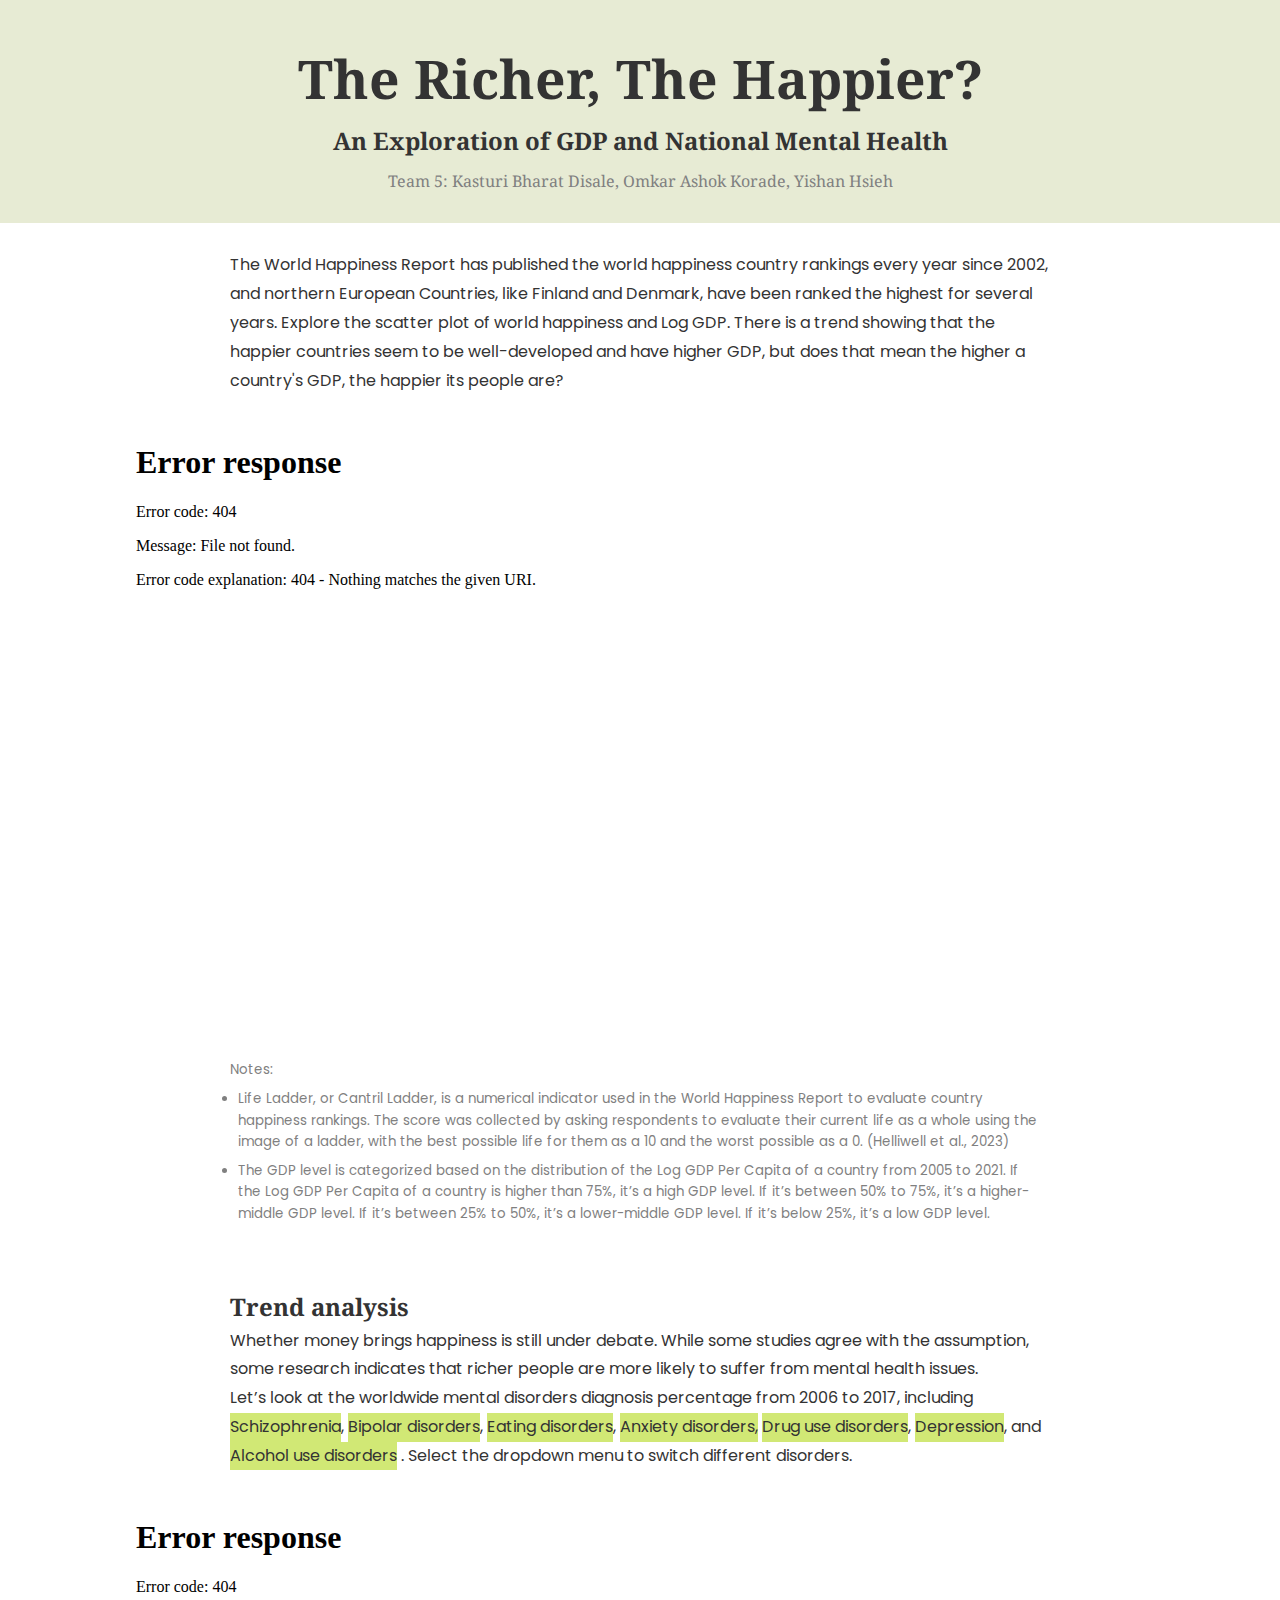
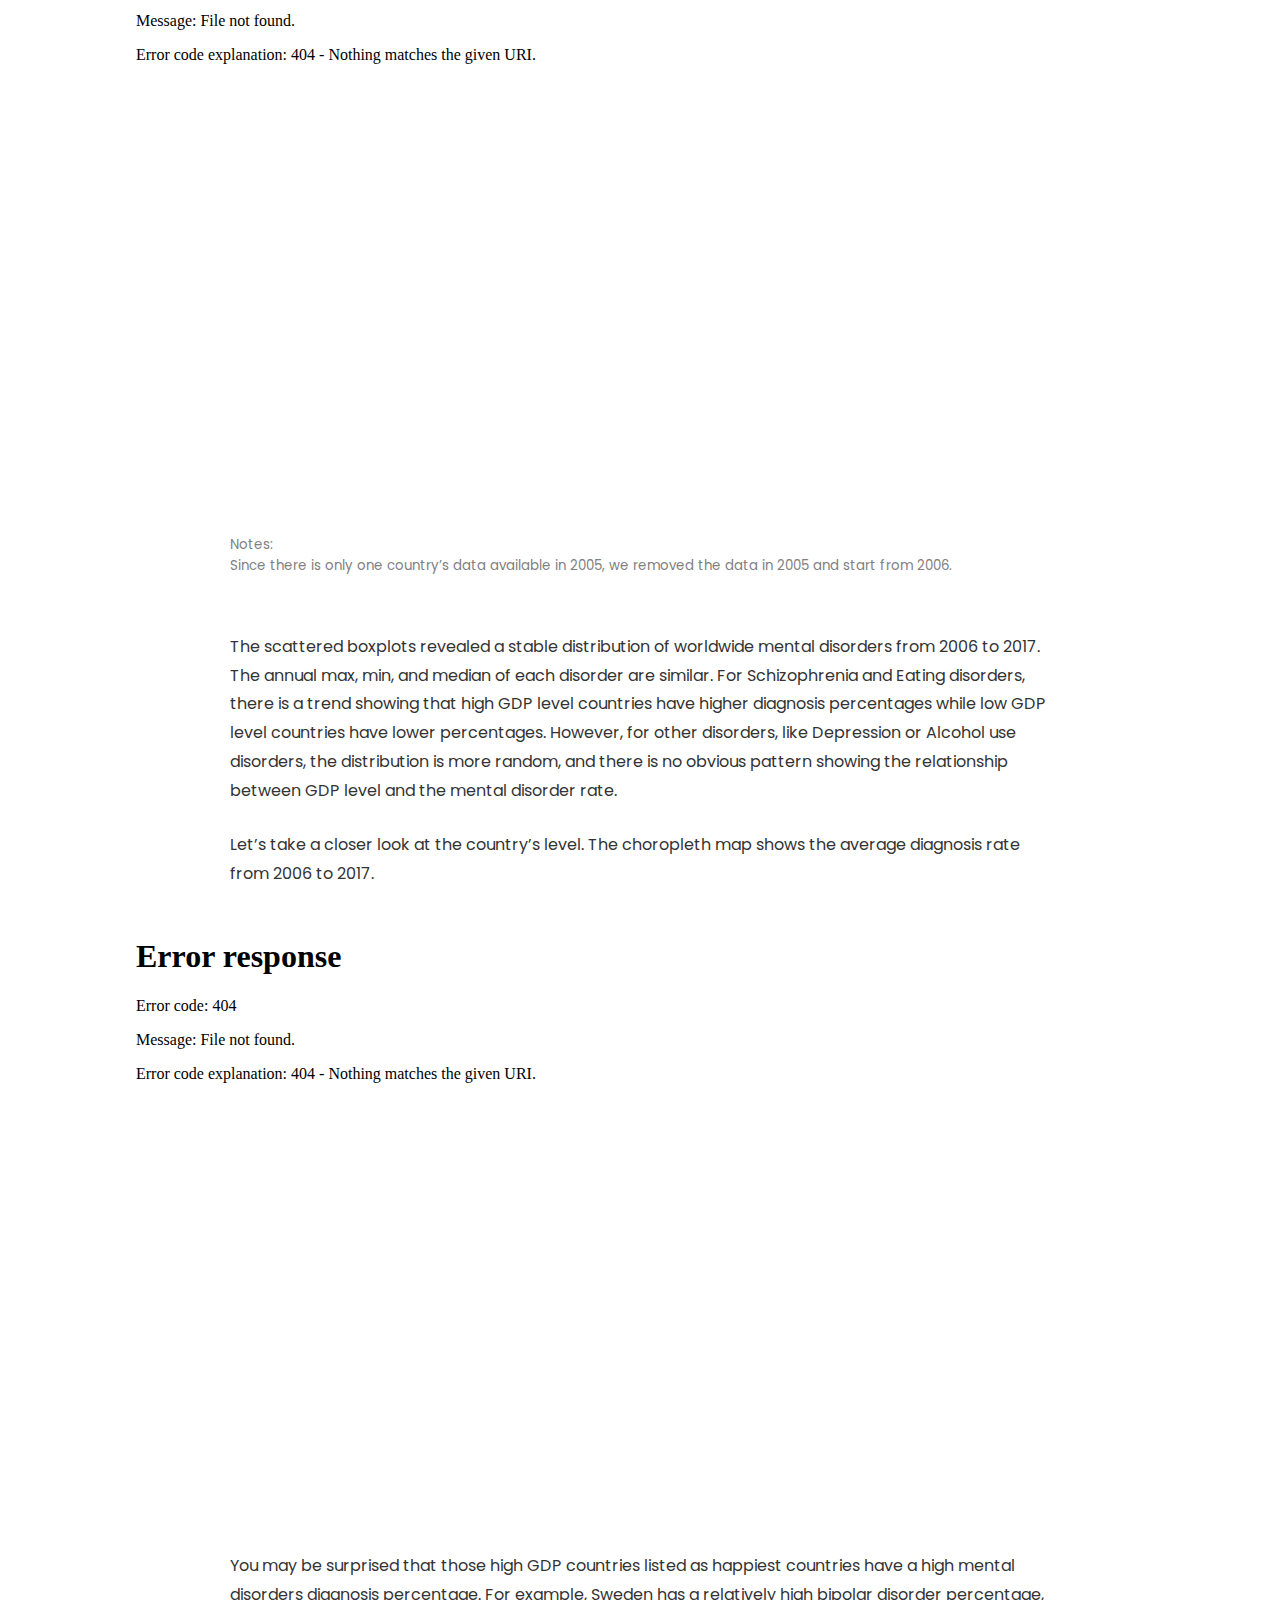
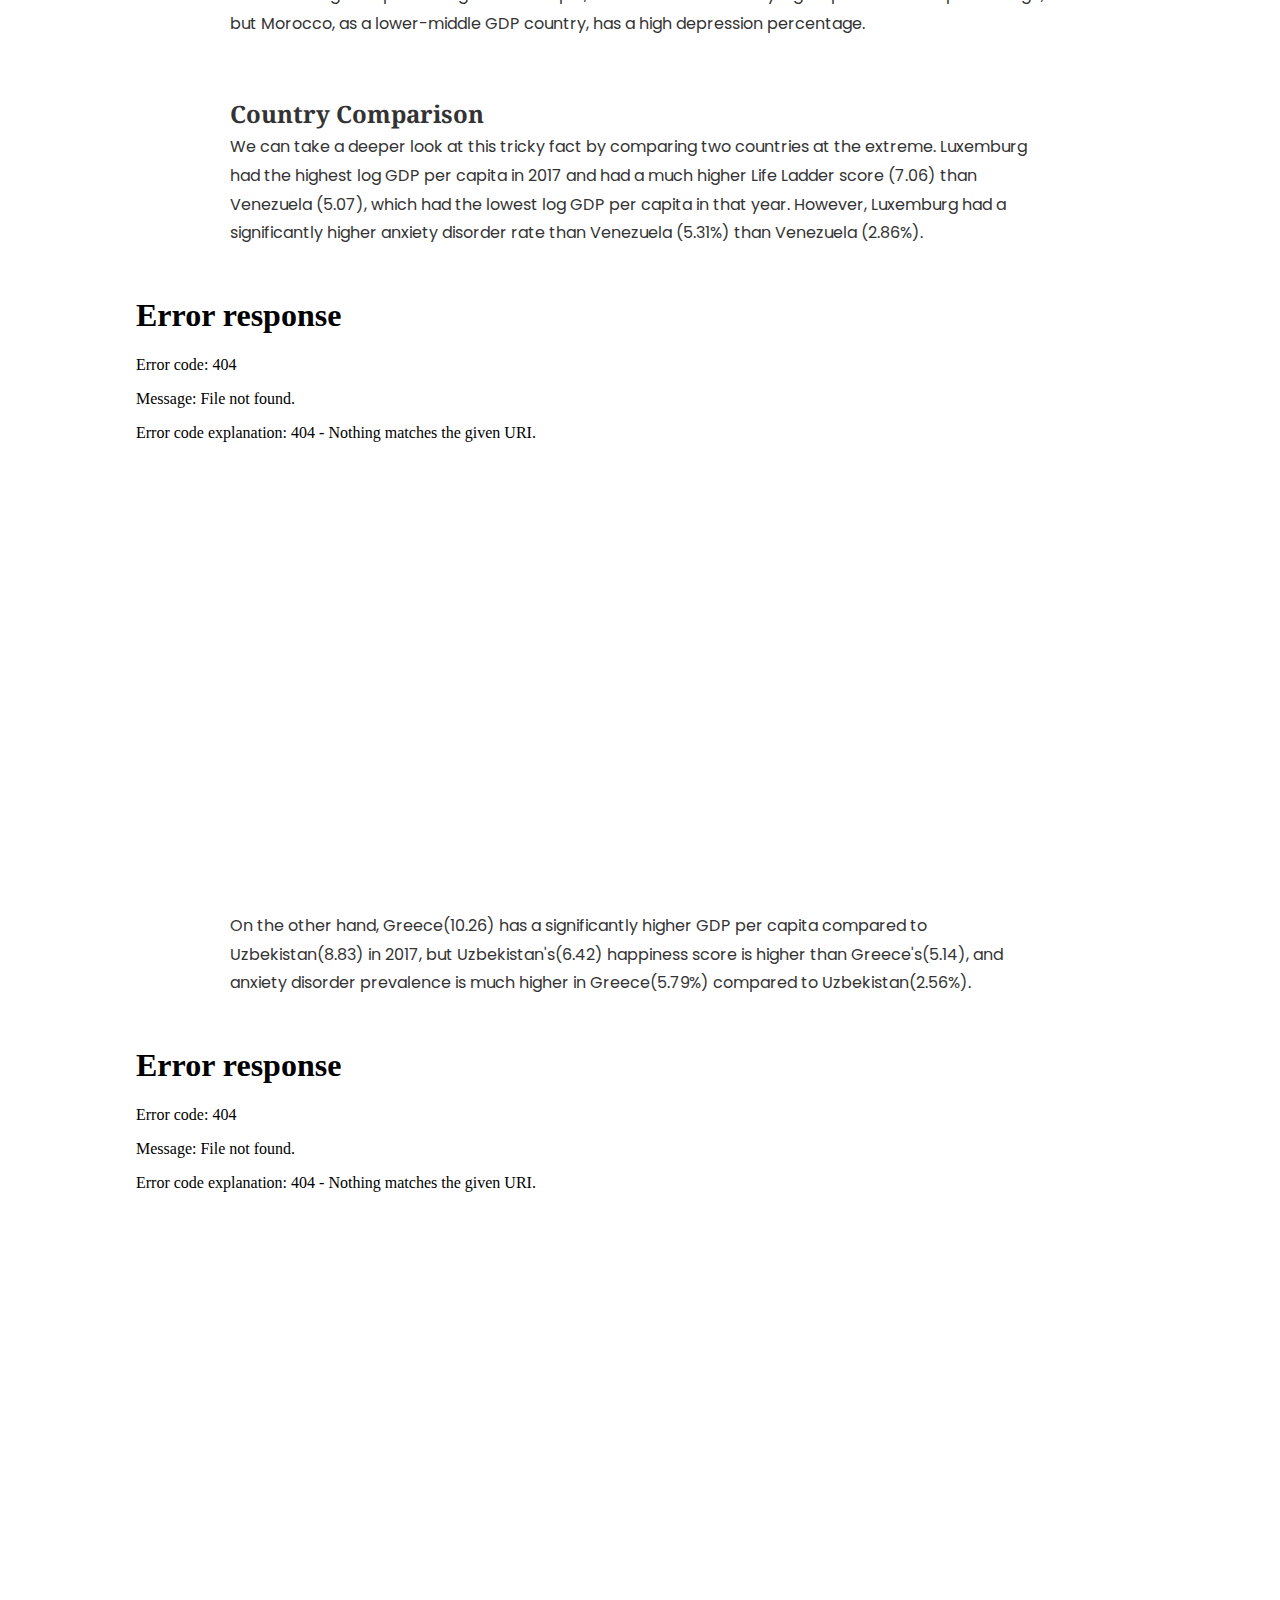
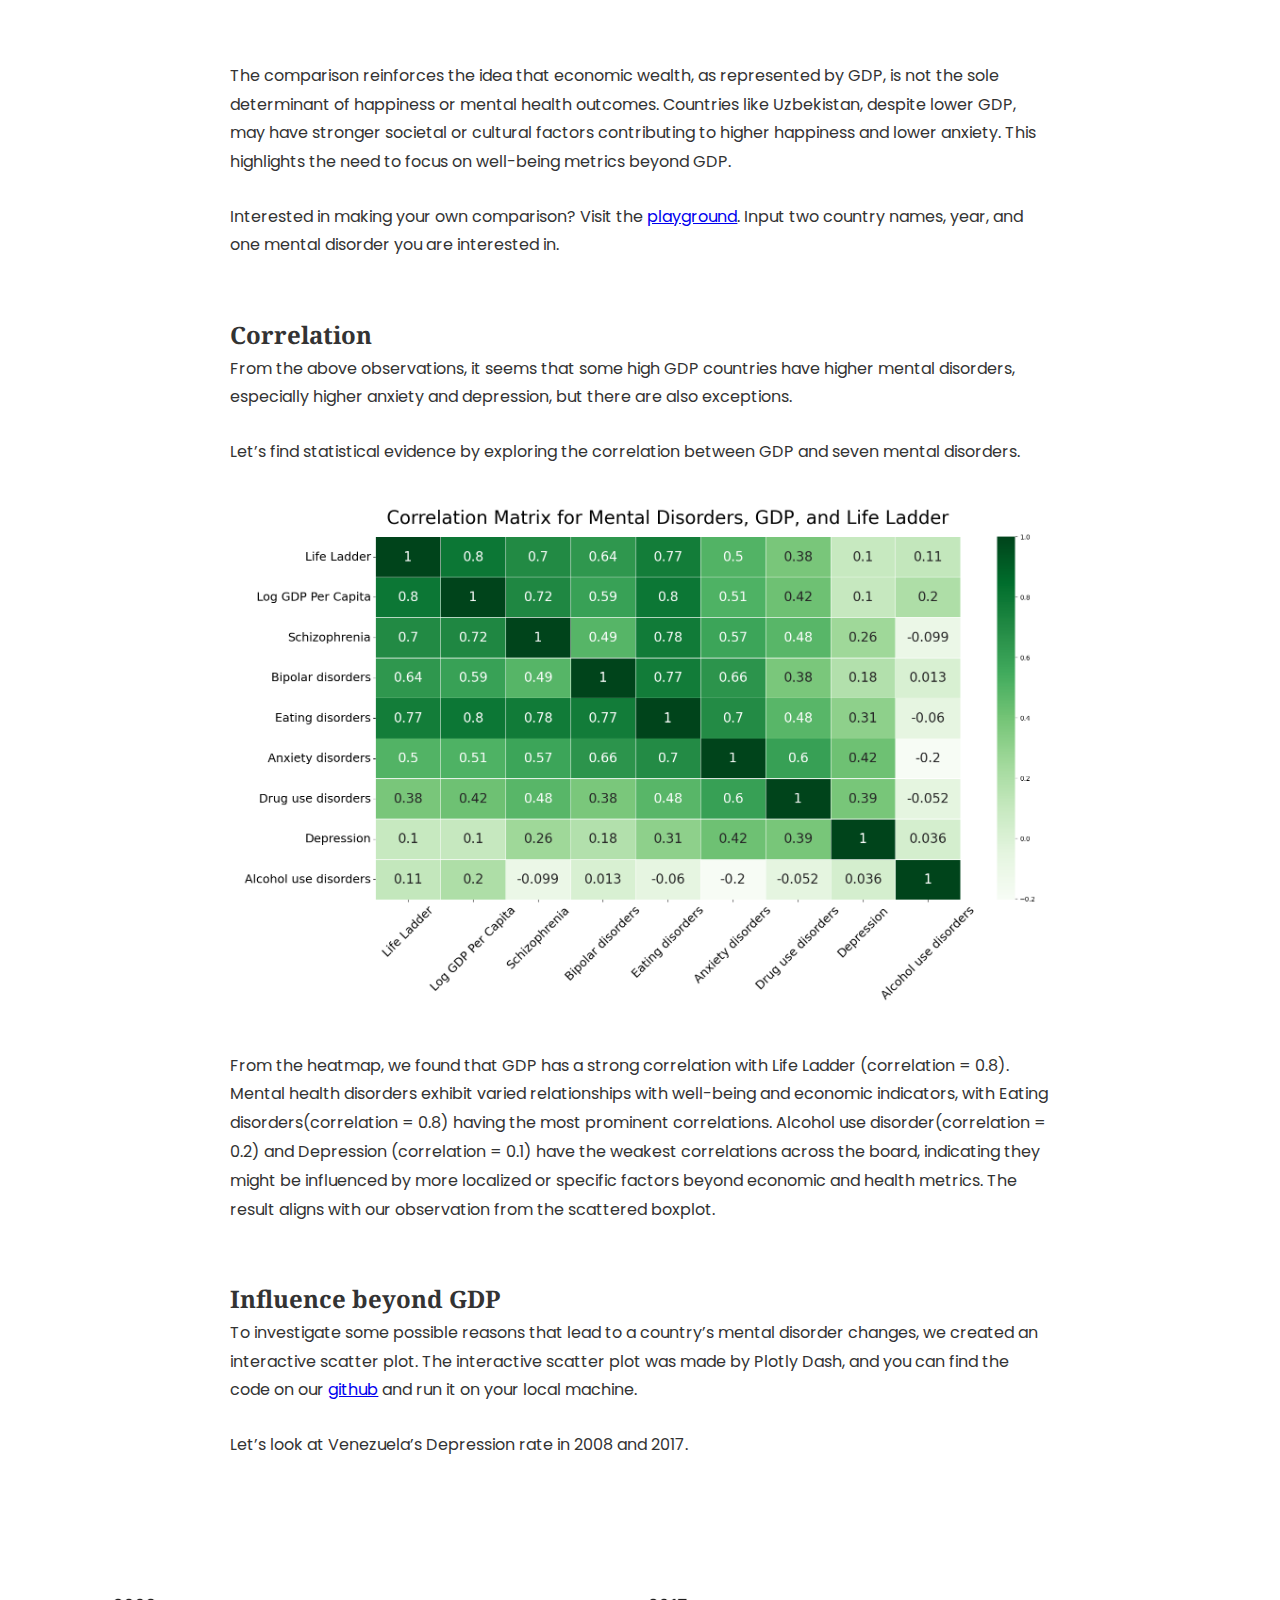
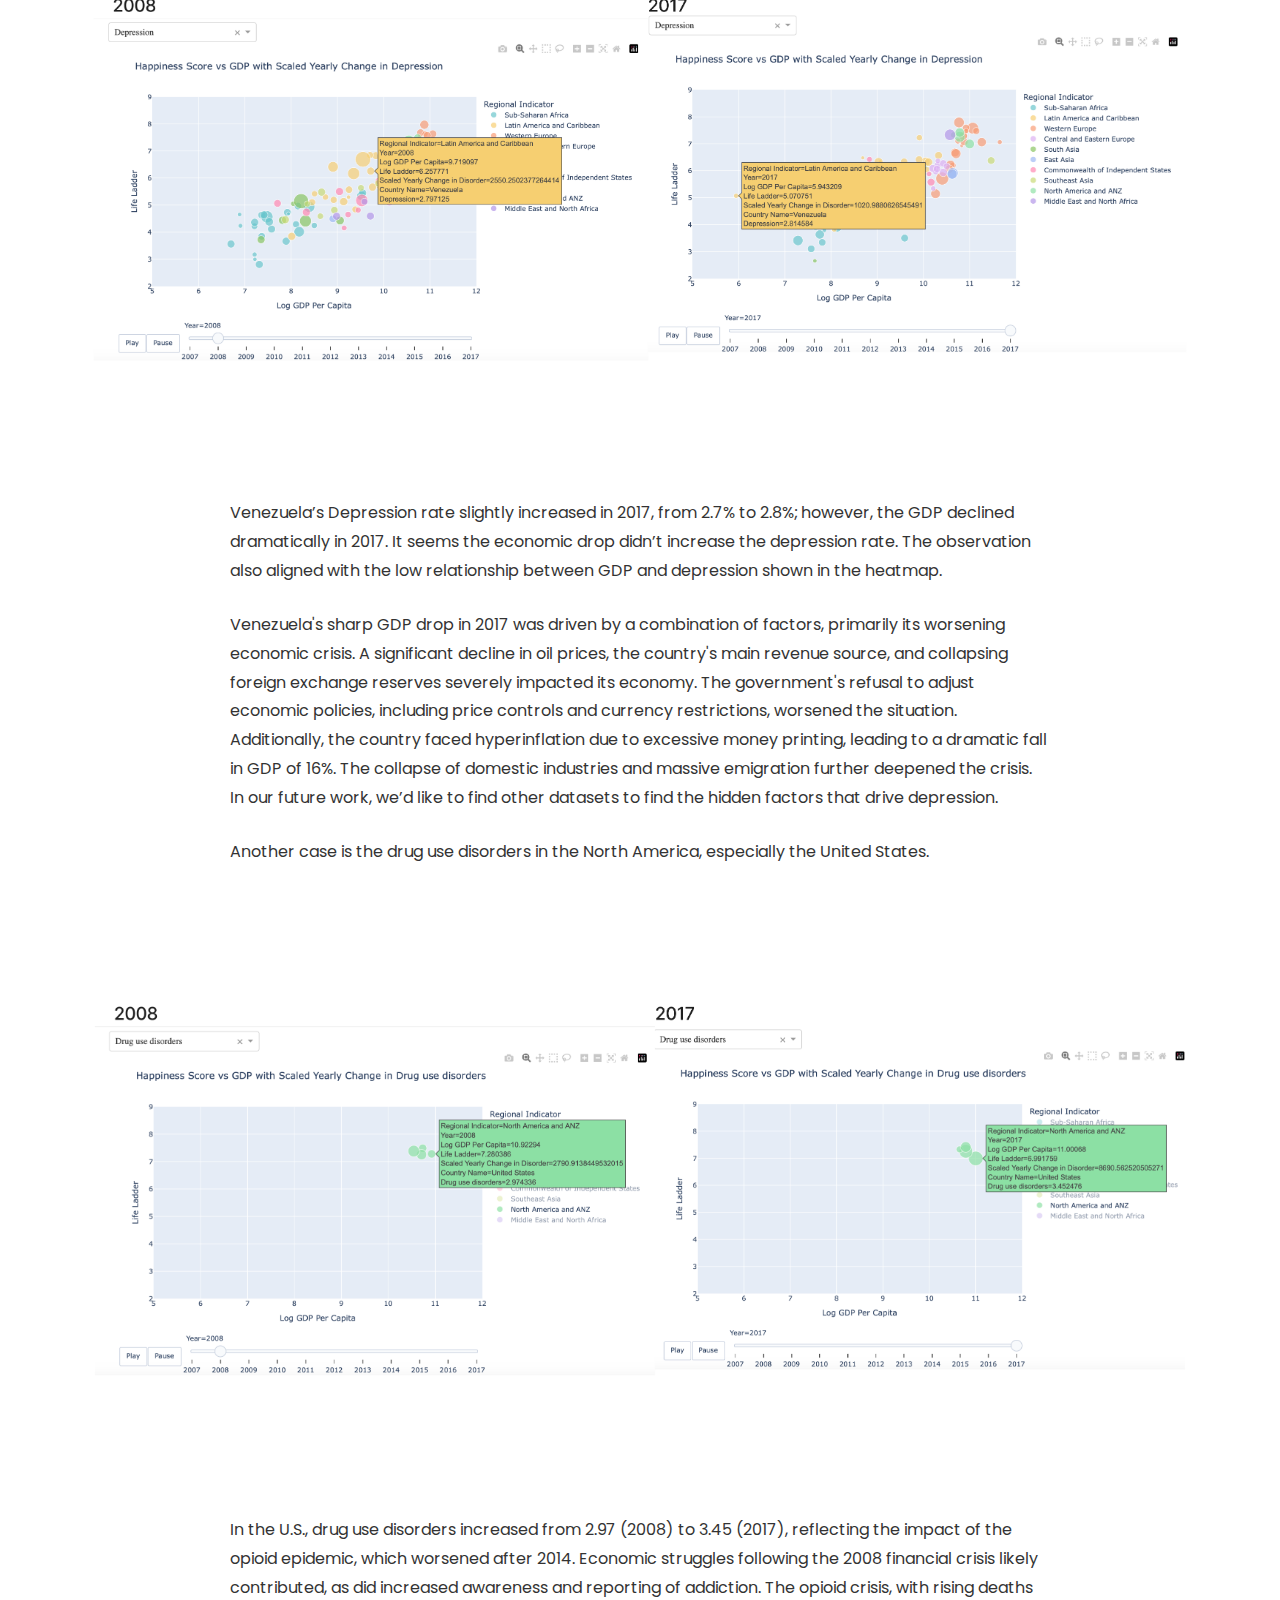
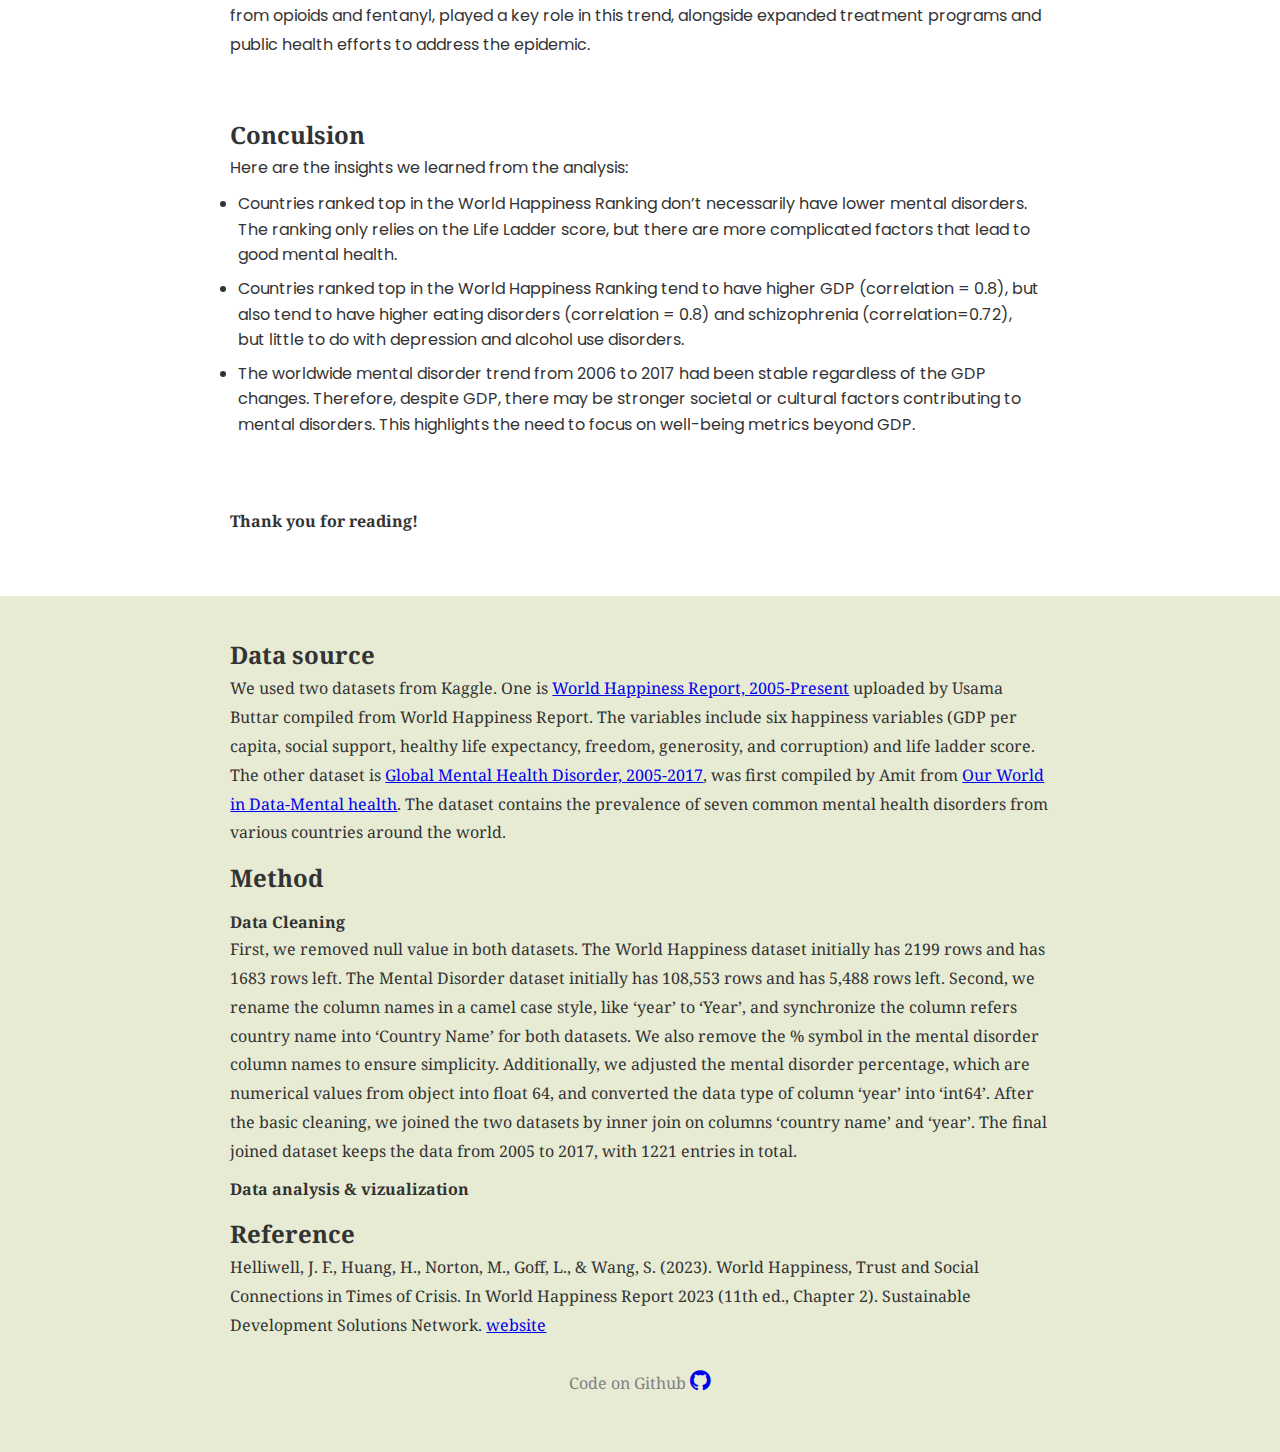
==== commit af0935af: "add scatter chart story" ====
--- a/index.html
+++ b/index.html
@@ -24,16 +24,8 @@
 
     <section>
       <p>
-        The World Happiness Report published the world happiness country
-        rankings every year since 2002, and north European Countries, like
-        Finland and Denmark have been ranked the highest for several years.
-        
-        Explore the scatter plot of world happiness and Log GDP, you'll find a trend showing that the happier 
-        countries seem to be well-developed and have higher GDP,
-        but does that mean the higher GDP a country has, the happier their
-        people are?
-      </p>
-
+        The World Happiness Report has published the world happiness country rankings every year since 2002, and northern European Countries, like Finland and Denmark, have been ranked the highest for several years. Explore the scatter plot of world happiness and Log GDP. There is a trend showing that the happier countries seem to be well-developed and have higher GDP, but does that mean the higher a country's GDP, the happier its people are?
+      </p>
     </section>
 
     <iframe
@@ -48,33 +40,20 @@
       Notes:
       <ul>
         <li>
-          Life Ladder, or Cantril Ladder, is an numerical indicator used in the
-          World Happiness report to evaluate country happiness rankings. The
-          score was collected by asking respondents to evaluate their current
-          life as a whole using the image of a ladder, with the best possible
-          life for them as a 10 and worst possible as a 0. (Helliwell et al.,
-          2023)
+          Life Ladder, or Cantril Ladder, is a numerical indicator used in the World Happiness Report to evaluate country happiness rankings. The score was collected by asking respondents to evaluate their current life as a whole using the image of a ladder, with the best possible life for them as a 10 and the worst possible as a 0. (Helliwell et al., 2023)
         </li>
         <li>
-          The GDP level is categorized based on the distribution of Log GDP Per
-          Capita of a country from 2005 to 2021. If the Log GDP Per Capita of a
-          country is higher than 75%, it’s a high GDP level. If it’s between 50%
-          to 75%, it’s a higher-middle GDP level. If it’s between 25% to 50%,
-          it’s a lower-middle GDP level. If it’s below 25%, it’s a low GDP
-          level.
+          The GDP level is categorized based on the distribution of the Log GDP Per Capita of a country from 2005 to 2021. If the Log GDP Per Capita of a country is higher than 75%, it’s a high GDP level. If it’s between 50% to 75%, it’s a higher-middle GDP level. If it’s between 25% to 50%, it’s a lower-middle GDP level. If it’s below 25%, it’s a low GDP level.
         </li>
       </ul>
     </section>
 
    
 
-
-
-    <section>
-      <p>
-        Whether money brings happiness is still in a debate. While some studies
-        agree with the assumption, some research indicates that richer people
-        are more likely to suffer from mental health issues. 
+    <section>
+      <h2>Trend analysis</h2>
+      <p>
+        Whether money brings happiness is still under debate. While some studies agree with the assumption, some research indicates that richer people are more likely to suffer from mental health issues. 
       </p>
       
       <p>Let’s look at the
@@ -107,29 +86,26 @@
     </section>
 
 
-    <iframe
-    id="chart"
-    src="assets/md_boxplot.html"
-    width="100%"
-    height="600"
-    frameborder="0"
-  ></iframe>
-  <section id="description">
-    Notes:
-  <br/>Since there is only one country’s data available in 2005, we removed the data in 2005 and start from 2006.
-  </section>
-
-  <section>
-    <p>
-      The boxplots revealed a stable distribution of worldwide mental disorders from 2006 to 2017. The annual max, min, and median of each disorder are similar. For Schizophrenia and Eating disorders, there is a trend showing that high GDP level countries have higher diagnosis percentages while low GDP level countries have lower percentages. However, for other disorders, like Depression or Alcohol use disorders, the distribution is more random, and there is no obvious pattern showing the relationship between GDP level and the mental disorder rate.
-    </p>
-   </section> 
-
-   <section>
-    <p>
-      The choropleth map shows the average diagnosis rate from 2006 to 2017. Select the disorder menu to see the worldwide diagnosis distribution.
-    </p>
-  </section>
+      <iframe
+      id="chart"
+      src="assets/md_boxplot.html"
+      width="100%"
+      height="600"
+      frameborder="0"
+    ></iframe>
+
+
+    <section id="description">
+      Notes:<br/>Since there is only one country’s data available in 2005, we removed the data in 2005 and start from 2006.
+    </section>
+
+    <section>
+      <p>
+        The scattered boxplots revealed a stable distribution of worldwide mental disorders from 2006 to 2017. The annual max, min, and median of each disorder are similar. For Schizophrenia and Eating disorders, there is a trend showing that high GDP level countries have higher diagnosis percentages while low GDP level countries have lower percentages. However, for other disorders, like Depression or Alcohol use disorders, the distribution is more random, and there is no obvious pattern showing the relationship between GDP level and the mental disorder rate.
+      </p>
+       <br/>
+      <p>Let’s take a closer look at the country’s level. The choropleth map shows the average diagnosis rate from 2006 to 2017. </p>
+    </section>
 
     <iframe
       id="chart"
@@ -140,20 +116,24 @@
     ></iframe>
 
     <section>
-      <p>You may be surprised that those high GDP countries listed as happiest countries have high mental disorders diagnosis percentage. For example, Sweden has a relatively high bipolar disorders percentage, but Morocco, as a lower-middle GDP country, has high depression percentage.</p> 
-      <br />
-      <p>We can take a deeper look at this tricky fact by comparing two countries at extreme. Luxemburg had highest log GDP per capita in 2017 and had much higher Life Ladder score (7.06) than Venezuela (5.07), which had the lowest log GDP per capita in that year. However, Luxemburg had significantly higher anxiety disorder rate than Venezuela (5.31%) than Venezuela(2.86%).</p>
-    </section>
-
-    <iframe
-    id="chart"
-    src="assets/comparison_chart_Luxembourg_vs_Venezuela.html"
-    width="100%"
-    height="600"
-    frameborder="0"
-  ></iframe>
-
-    <section>
+      <p>You may be surprised that those high GDP countries listed as happiest countries have a high mental disorders diagnosis percentage. For example, Sweden has a relatively high bipolar disorder percentage, but Morocco, as a lower-middle GDP country, has a high depression percentage.</p>
+    </section>
+
+    <section>
+      <h2>Country Comparison</h2>
+      <p>We can take a deeper look at this tricky fact by comparing two countries at the extreme. Luxemburg had the highest log GDP per capita in 2017 and had a much higher Life Ladder score (7.06) than Venezuela (5.07), which had the lowest log GDP per capita in that year. However, Luxemburg had a significantly higher anxiety disorder rate than Venezuela (5.31%) than Venezuela (2.86%).</section>
+    </secion>
+
+    <iframe
+      id="chart"
+      src="assets/comparison_chart_Luxembourg_vs_Venezuela.html"
+      width="100%"
+      height="600"
+      frameborder="0"
+    ></iframe>
+
+    <section>
+     
       <p>
         On the other hand, Greece(10.26) has a significantly higher GDP per capita compared to Uzbekistan(8.83) in 2017, but Uzbekistan's(6.42) happiness score is higher than Greece's(5.14), and anxiety disorder prevalence is much higher in Greece(5.79%) compared to Uzbekistan(2.56%).
       </p> 
@@ -166,51 +146,65 @@
       height="600"
       frameborder="0"
     ></iframe>
-   
-    <section>
-    <p>The comparison reinforces the idea that economic wealth, as represented by GDP, is not the sole determinant of happiness or mental health outcomes. Countries like Uzbekistan, despite lower GDP, may have stronger societal or cultural factors contributing to higher happiness and lower anxiety. This highlights the need to focus on well-being metrics beyond GDP.</p>
-    <br/>
-    <p>Interested in making your own comparison? Visit the <a href="https://colab.research.google.com/drive/11DWot2rP8YnjRmlPNJQEVIGFR5_Dthxu?usp=sharing" target="_blank">playground</a>. Input two country names, year, and one mental disorder you are interested in.</p>
-
-  </section>   
-
-    <section>
-      <p>
-        From the above observations, it seems that some high GDP countries have higher mental disorders, especially higher anxiety and depression, but there are also exceptions.
-      </p>
-    </br>
-      <p>
-        Let’s find statistical evidence by exploring the correlation between GDP and seven mental disorders.
-      </p>
-      <img src="./assets/heatmap-correlation.png"/>
-      <p>
-        From the heatmap, we found that GDP has a strong correlation with Life Ladder (correlation = 0.8).
-        Mental health disorders exhibit varied relationships with well-being and economic indicators, with Eating disorders(correlation = 0.8) having the most prominent correlations.
-        Alcohol use disorder(correlation = 0.2) and Depression (correlation = 0.1) have the weakest correlations across the board, indicating they might be influenced by more localized or specific factors beyond economic and health metrics.
-        </p>
+    
+    <section>
+      <p>The comparison reinforces the idea that economic wealth, as represented by GDP, is not the sole determinant of happiness or mental health outcomes. Countries like Uzbekistan, despite lower GDP, may have stronger societal or cultural factors contributing to higher happiness and lower anxiety. This highlights the need to focus on well-being metrics beyond GDP.</p>
+        <br/>
+      <p>Interested in making your own comparison? Visit the <a href="https://colab.research.google.com/drive/11DWot2rP8YnjRmlPNJQEVIGFR5_Dthxu?usp=sharing" target="_blank">playground</a>. Input two country names, year, and one mental disorder you are interested in.</p>
+    </section>   
+
+    <section>
+      <h2>Correlation</h2>
+      <p>From the above observations, it seems that some high GDP countries have higher mental disorders, especially higher anxiety and depression, but there are also exceptions.</p>
+        </br>
+      <p>Let’s find statistical evidence by exploring the correlation between GDP and seven mental disorders.</p>
     </section>
   
-    <section>
-      <p>
-        [lack a connection]
-        </p>
-      <p>
-        Venezuela's sharp GDP drop in 2017 was driven by a combination of factors, primarily its worsening economic crisis. A significant decline in oil prices, the country's main revenue source, and collapsing foreign exchange reserves severely impacted its economy. The government's refusal to adjust economic policies, including price controls and currency restrictions, worsened the situation. Additionally, the country faced hyperinflation due to excessive money printing, leading to a dramatic fall in GDP by 16%. The collapse of domestic industries and massive emigration further deepened the crisis
-      </p>
-      <img src="./assets/depression_2008.png"/>
-      <img src="./assets/depression_2017.png"/>
-      <p>
-        In the U.S., drug use disorders increased from 2.97 (2008) to 3.45 (2017), reflecting the impact of the opioid epidemic, which worsened after 2014. Economic struggles following the 2008 financial crisis likely contributed, as did increased awareness and reporting of addiction. The opioid crisis, with rising deaths from opioids and fentanyl, played a key role in this trend, alongside expanded treatment programs and public health efforts to address the epidemic.
-        </p>
-      <img src="./assets/drug_2008.png"/>
-      <img src="./assets/drug_2017.png"/>
+    <div class='img-container'>
+      <img style="width:800px" src="./assets/heatmap-correlation.png"/>
+    </div>
+
+    <section>
+      <p>From the heatmap, we found that GDP has a strong correlation with Life Ladder (correlation = 0.8). Mental health disorders exhibit varied relationships with well-being and economic indicators, with Eating disorders(correlation = 0.8) having the most prominent correlations. Alcohol use disorder(correlation = 0.2) and Depression (correlation = 0.1) have the weakest correlations across the board, indicating they might be influenced by more localized or specific factors beyond economic and health metrics. The result aligns with our observation from the scattered boxplot.</p>
+    </section>
+    
+    <section>
+      <h2>Influence beyond GDP</h2>
+      <p>To investigate some possible reasons that lead to a country’s mental disorder changes, we created an interactive scatter plot. The interactive scatter plot was made by Plotly Dash, and you can find the code on our <a href="#">github</a> and run it on your local machine.</p>
+        <br />
+      <p>Let’s look at Venezuela’s Depression rate in 2008 and 2017.</p>
+    </section>
   
-      </section>
-
-    
-    <section>
-      Conclusion
-    
+    <img src="./assets/depression_combined.png"/>
+    
+    <section>
+      <p>Venezuela’s Depression rate slightly increased in 2017, from 2.7% to 2.8%; however, the GDP declined dramatically in 2017.  It seems the economic drop didn’t increase the depression rate. The observation also aligned with the low relationship between GDP and depression shown in the heatmap.</p>
+       <br />
+      <p>Venezuela's sharp GDP drop in 2017 was driven by a combination of factors, primarily its worsening economic crisis. A significant decline in oil prices, the country's main revenue source, and collapsing foreign exchange reserves severely impacted its economy. The government's refusal to adjust economic policies, including price controls and currency restrictions, worsened the situation. Additionally, the country faced hyperinflation due to excessive money printing, leading to a dramatic fall in GDP of 16%. The collapse of domestic industries and massive emigration further deepened the crisis. In our future work, we’d like to find other datasets to find the hidden factors that drive depression.</p>
+        <br />
+      <p>Another case is the drug use disorders in the North America, especially the United States.</p>  
+    </section>
+
+    <img src="./assets/drug_combined_transparent.png"/>
+ 
+    <section>
+      <p>In the U.S., drug use disorders increased from 2.97 (2008) to 3.45 (2017), reflecting the impact of the opioid epidemic, which worsened after 2014. Economic struggles following the 2008 financial crisis likely contributed, as did increased awareness and reporting of addiction. The opioid crisis, with rising deaths from opioids and fentanyl, played a key role in this trend, alongside expanded treatment programs and public health efforts to address the epidemic.</p> 
+    </section>
+
+    <section>
+      <h2>Conculsion</h2>
+      <p>Here are the insights we learned from the analysis:</p>
+    
+      <ul>
+        <li>Countries ranked top in the World Happiness Ranking don’t necessarily have lower mental disorders. The ranking only relies on the Life Ladder score, but there are more complicated factors that lead to good mental health.</li>
+        <li>Countries ranked top in the World Happiness Ranking tend to have higher GDP (correlation = 0.8), but also tend to have higher eating disorders (correlation = 0.8) and schizophrenia (correlation=0.72), but little to do with depression and alcohol use disorders.</li>
+        <li>The worldwide mental disorder trend from 2006 to 2017 had been stable regardless of the GDP changes. Therefore, despite GDP, there may be stronger societal or cultural factors contributing to mental disorders. This highlights the need to focus on well-being metrics beyond GDP.</li>
+      </ul>
+      <br />
+      <br />
+
+      <h3>Thank you for reading!</h3>
+      <br />
     </section>
 
     
--- a/assets/style.css
+++ b/assets/style.css
@@ -118,5 +118,5 @@
 img {
   max-width: 100%;
   height: auto;
-  margin: 5% 0;
+  margin: 10px 0;
 }
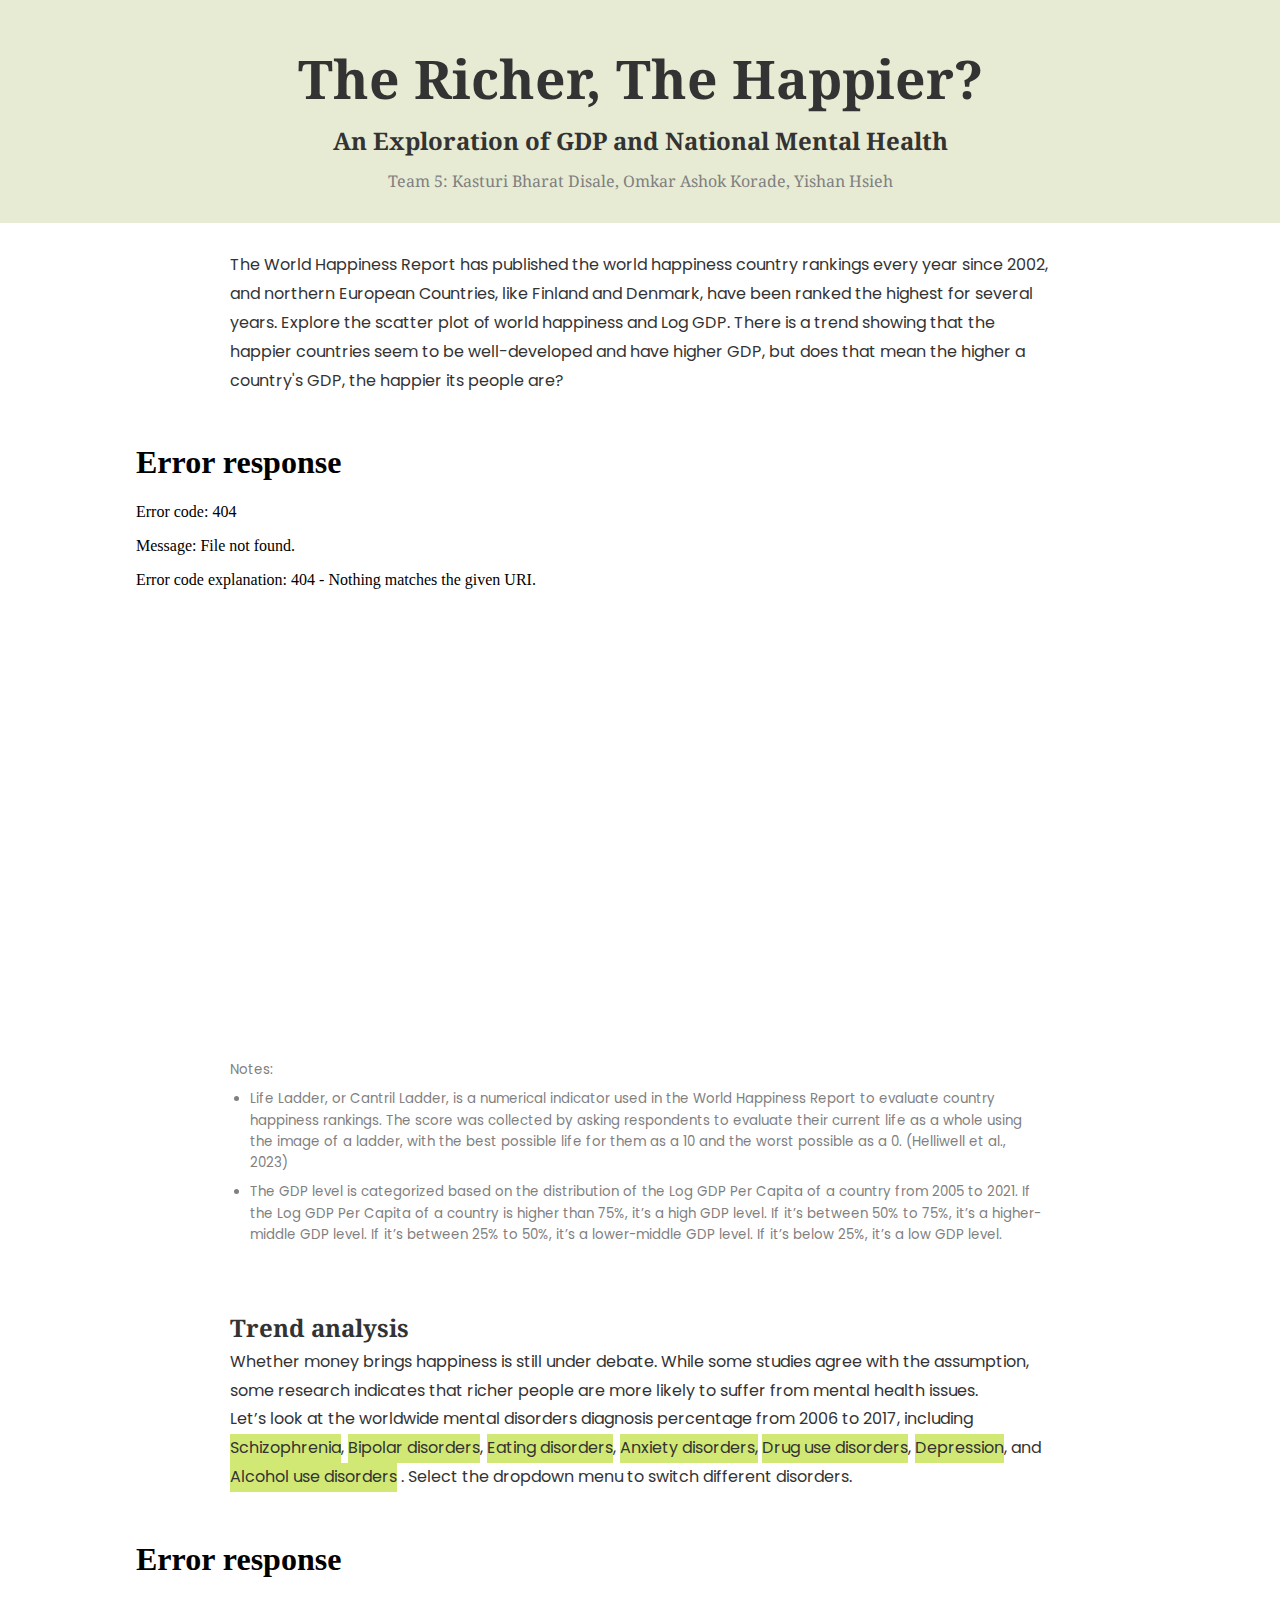
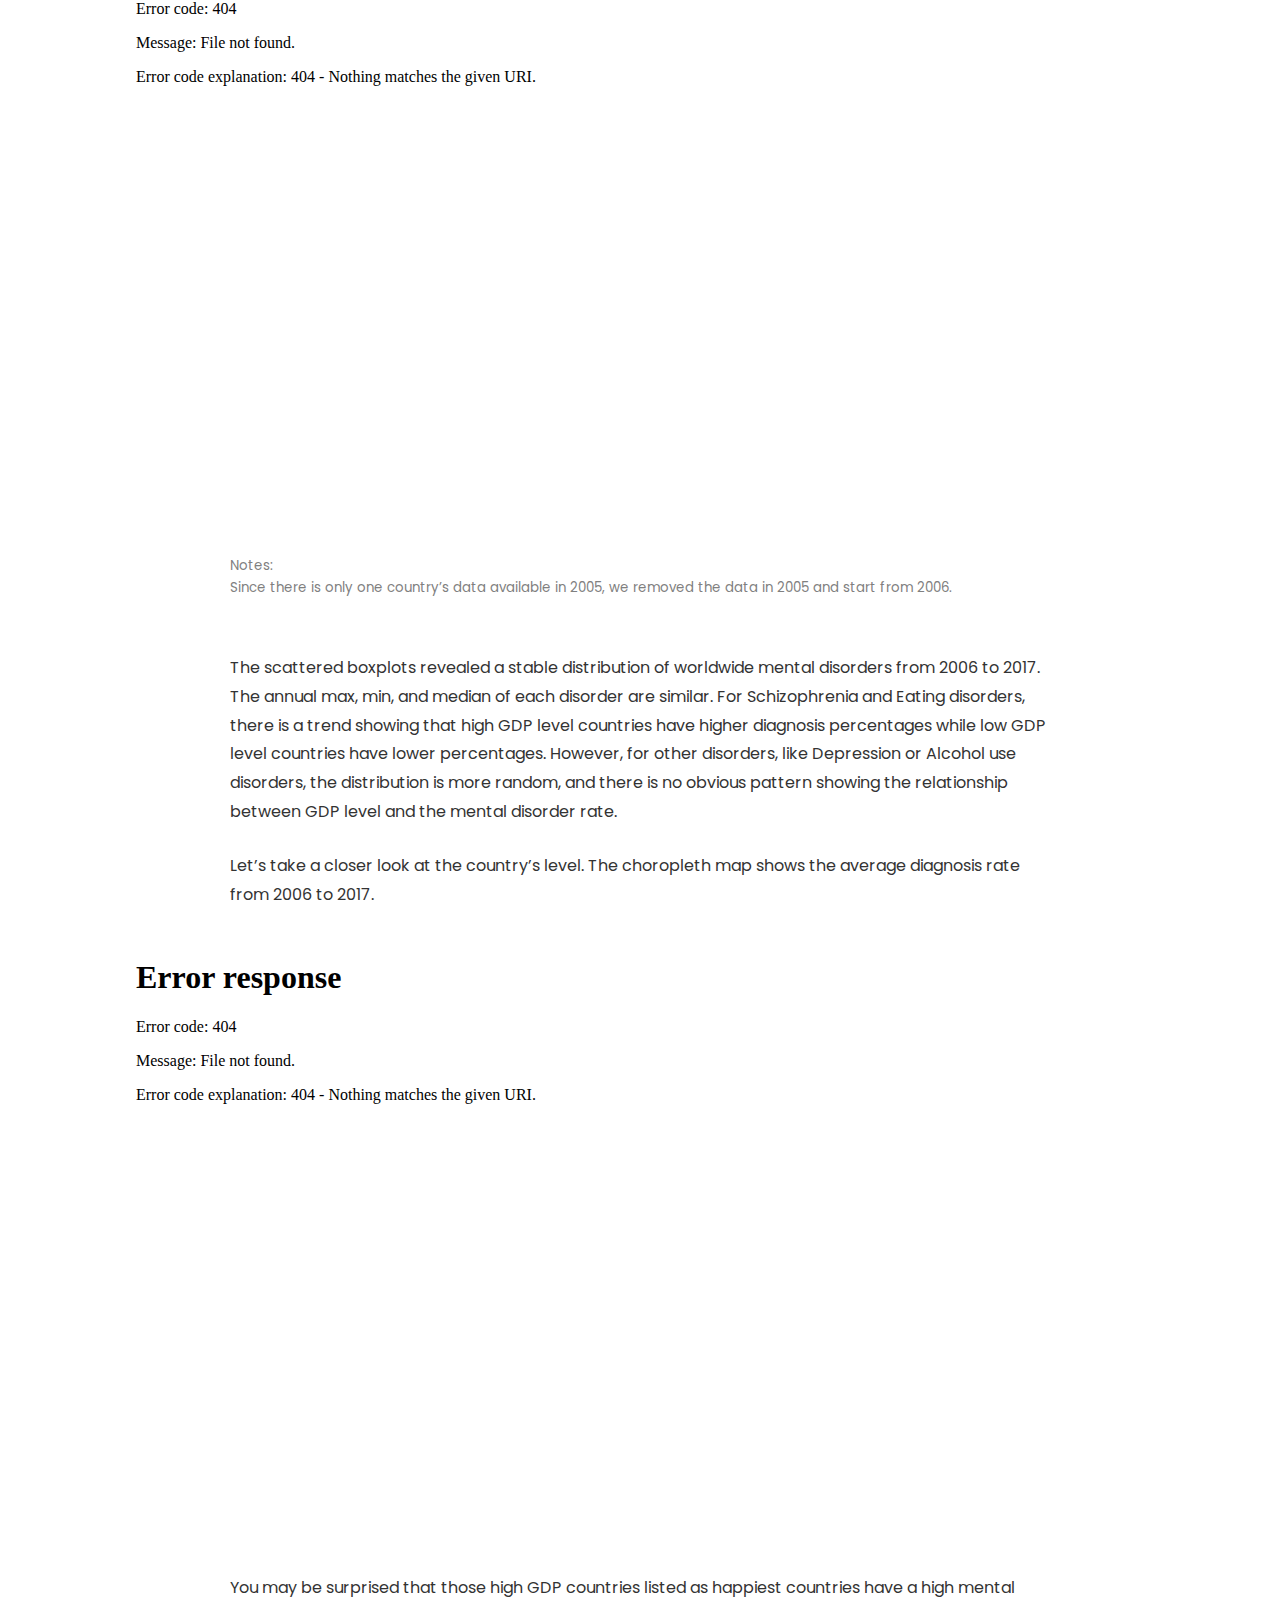
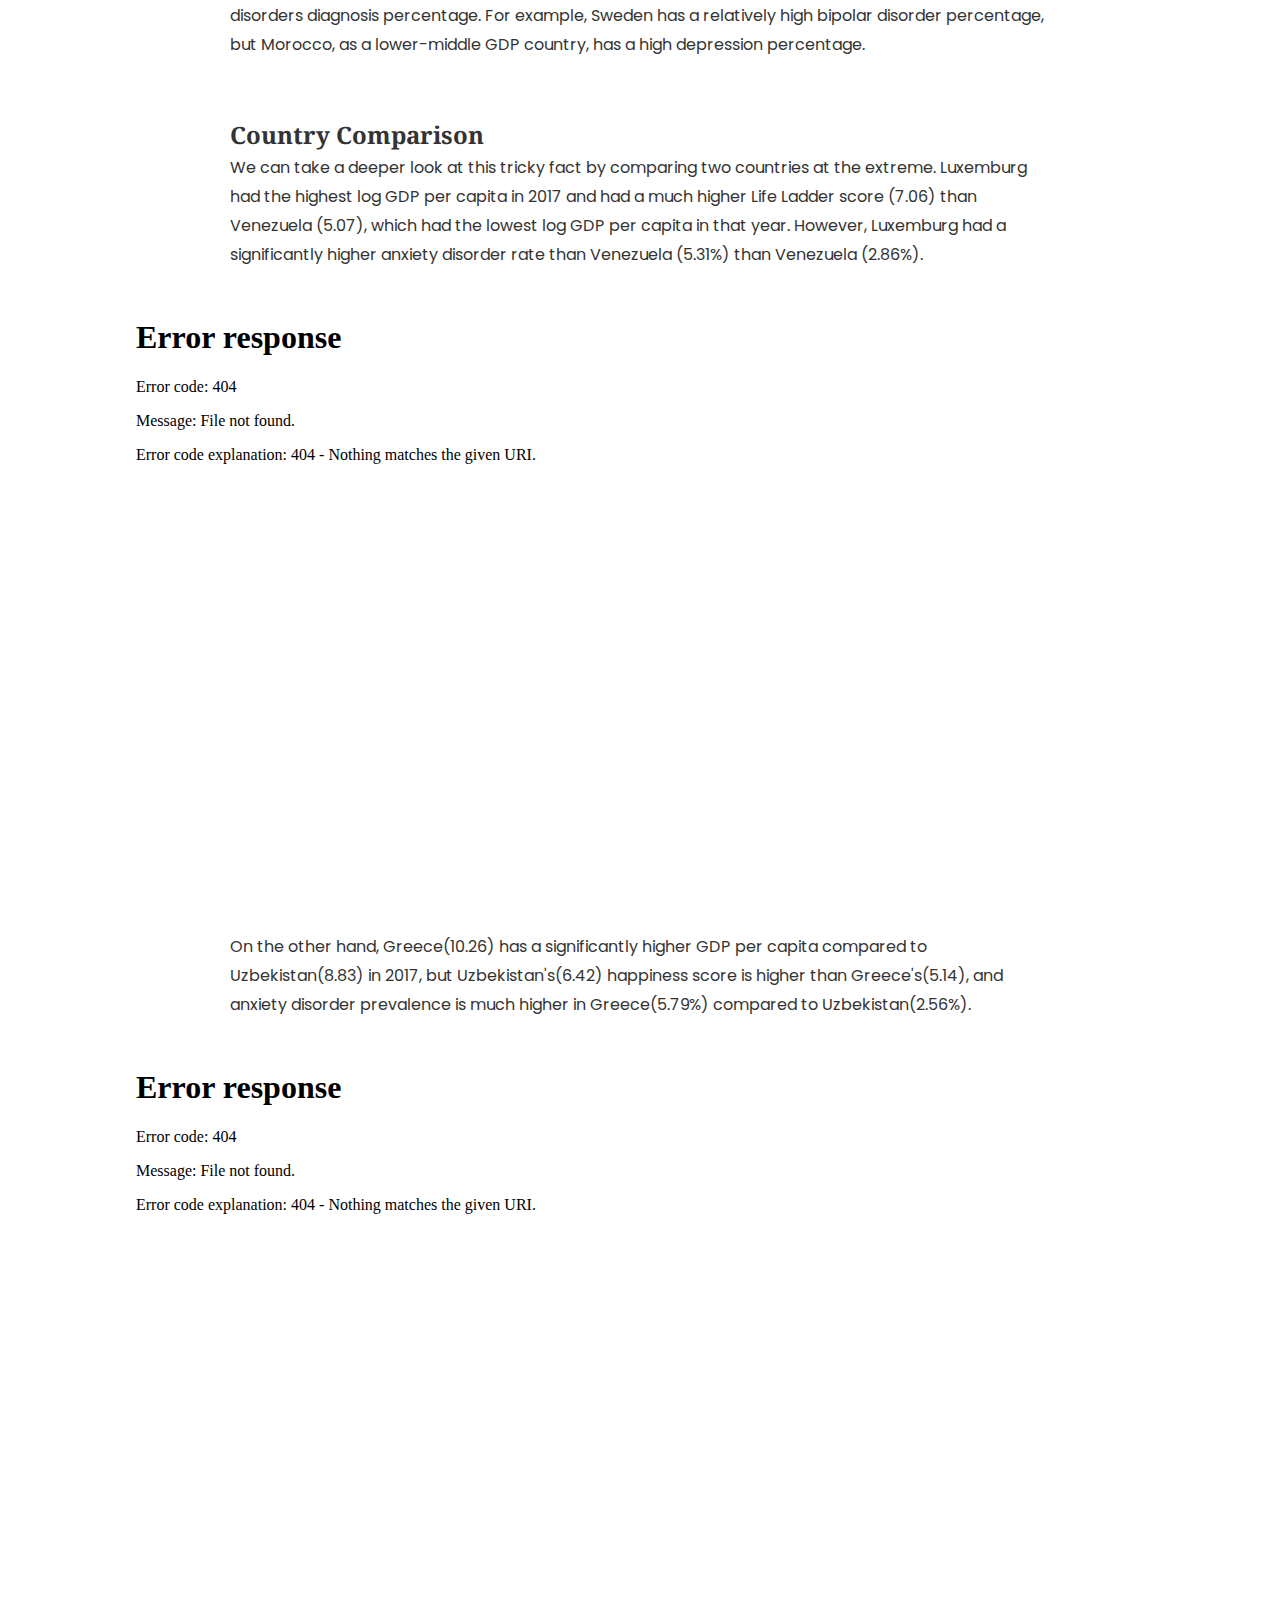
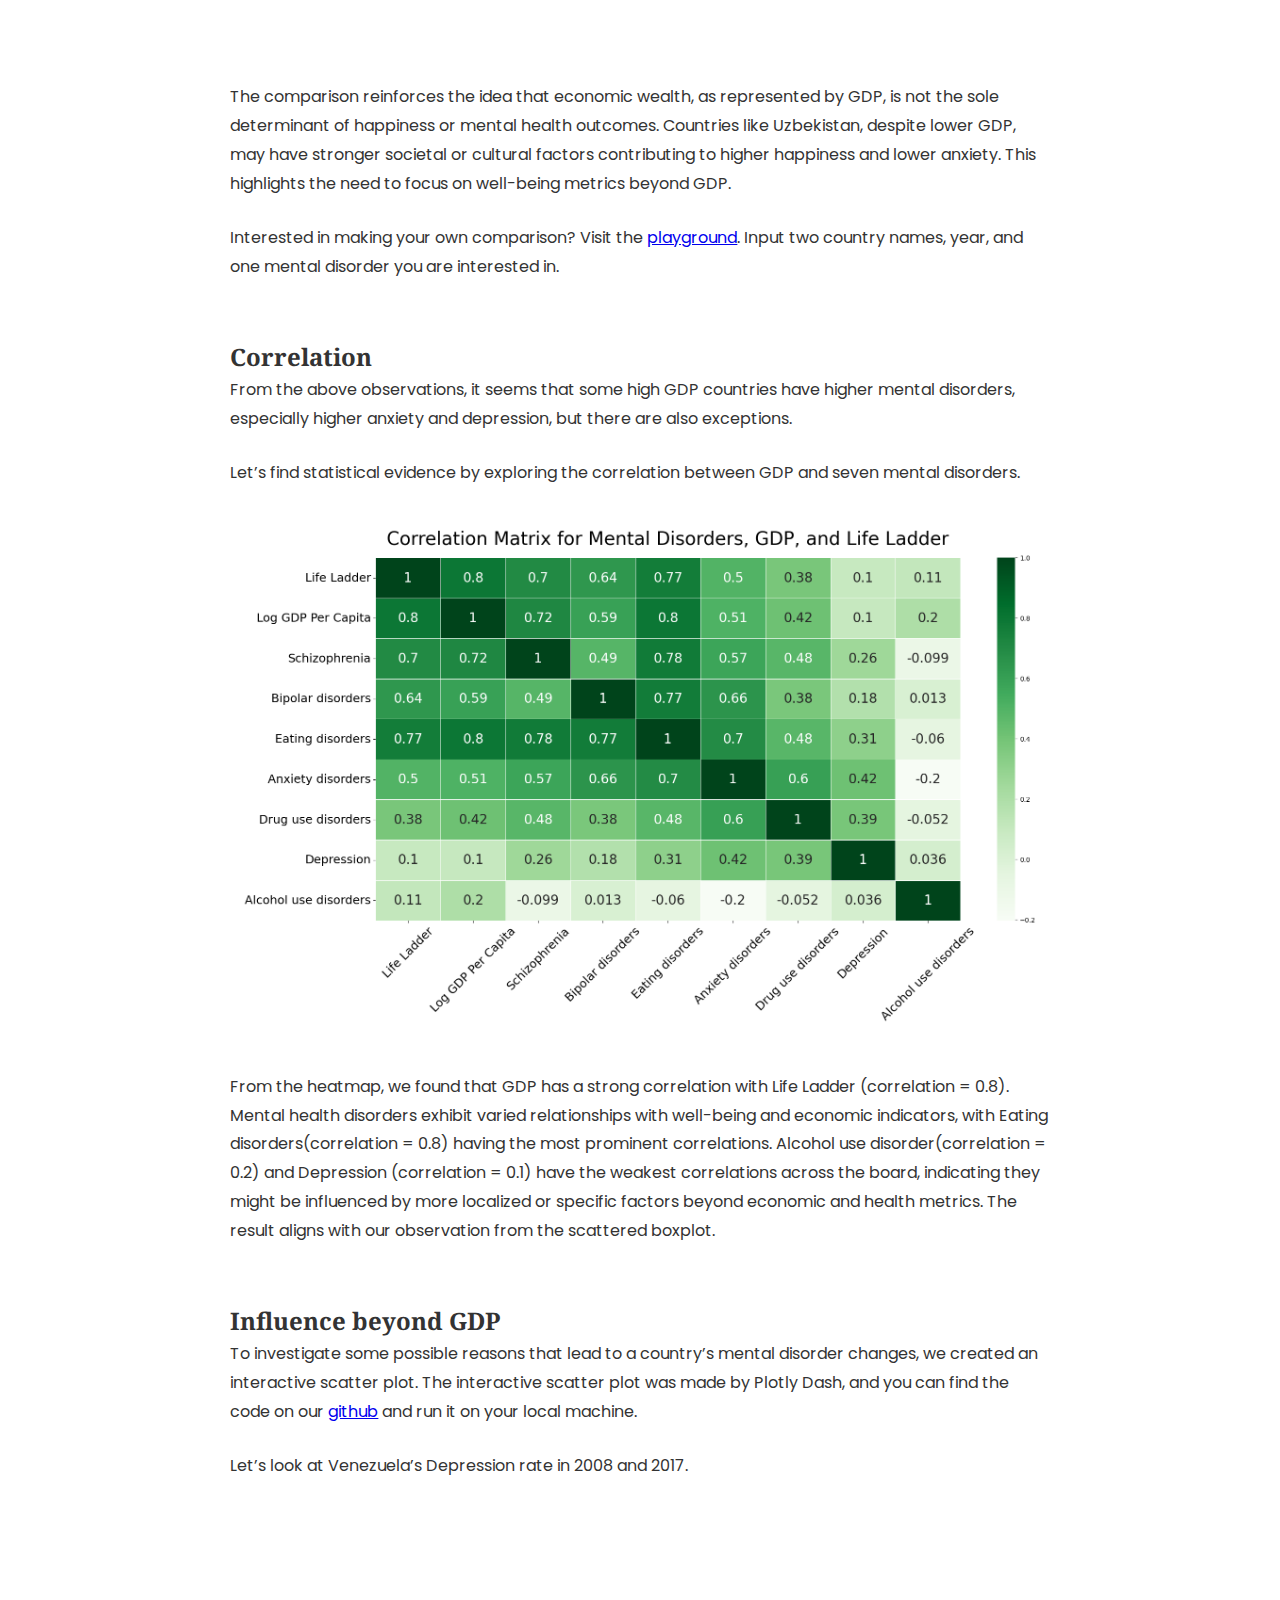
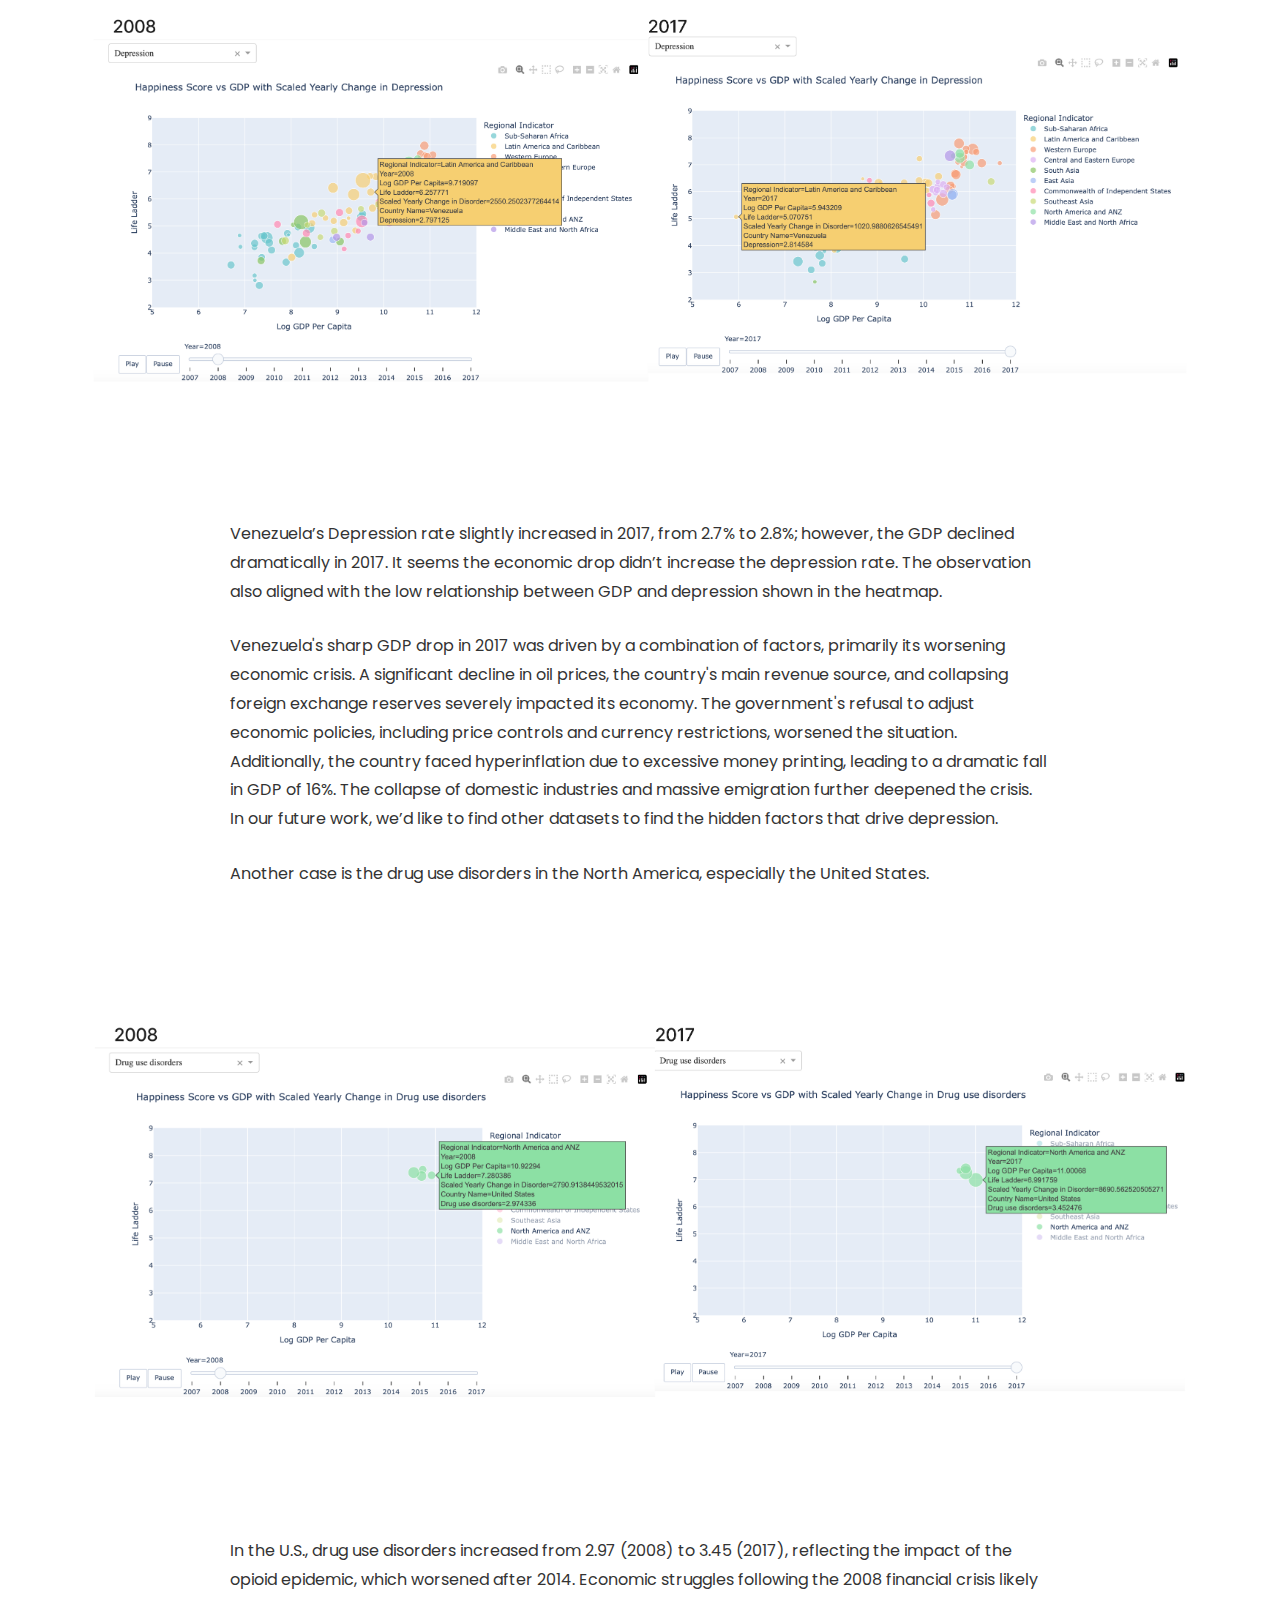
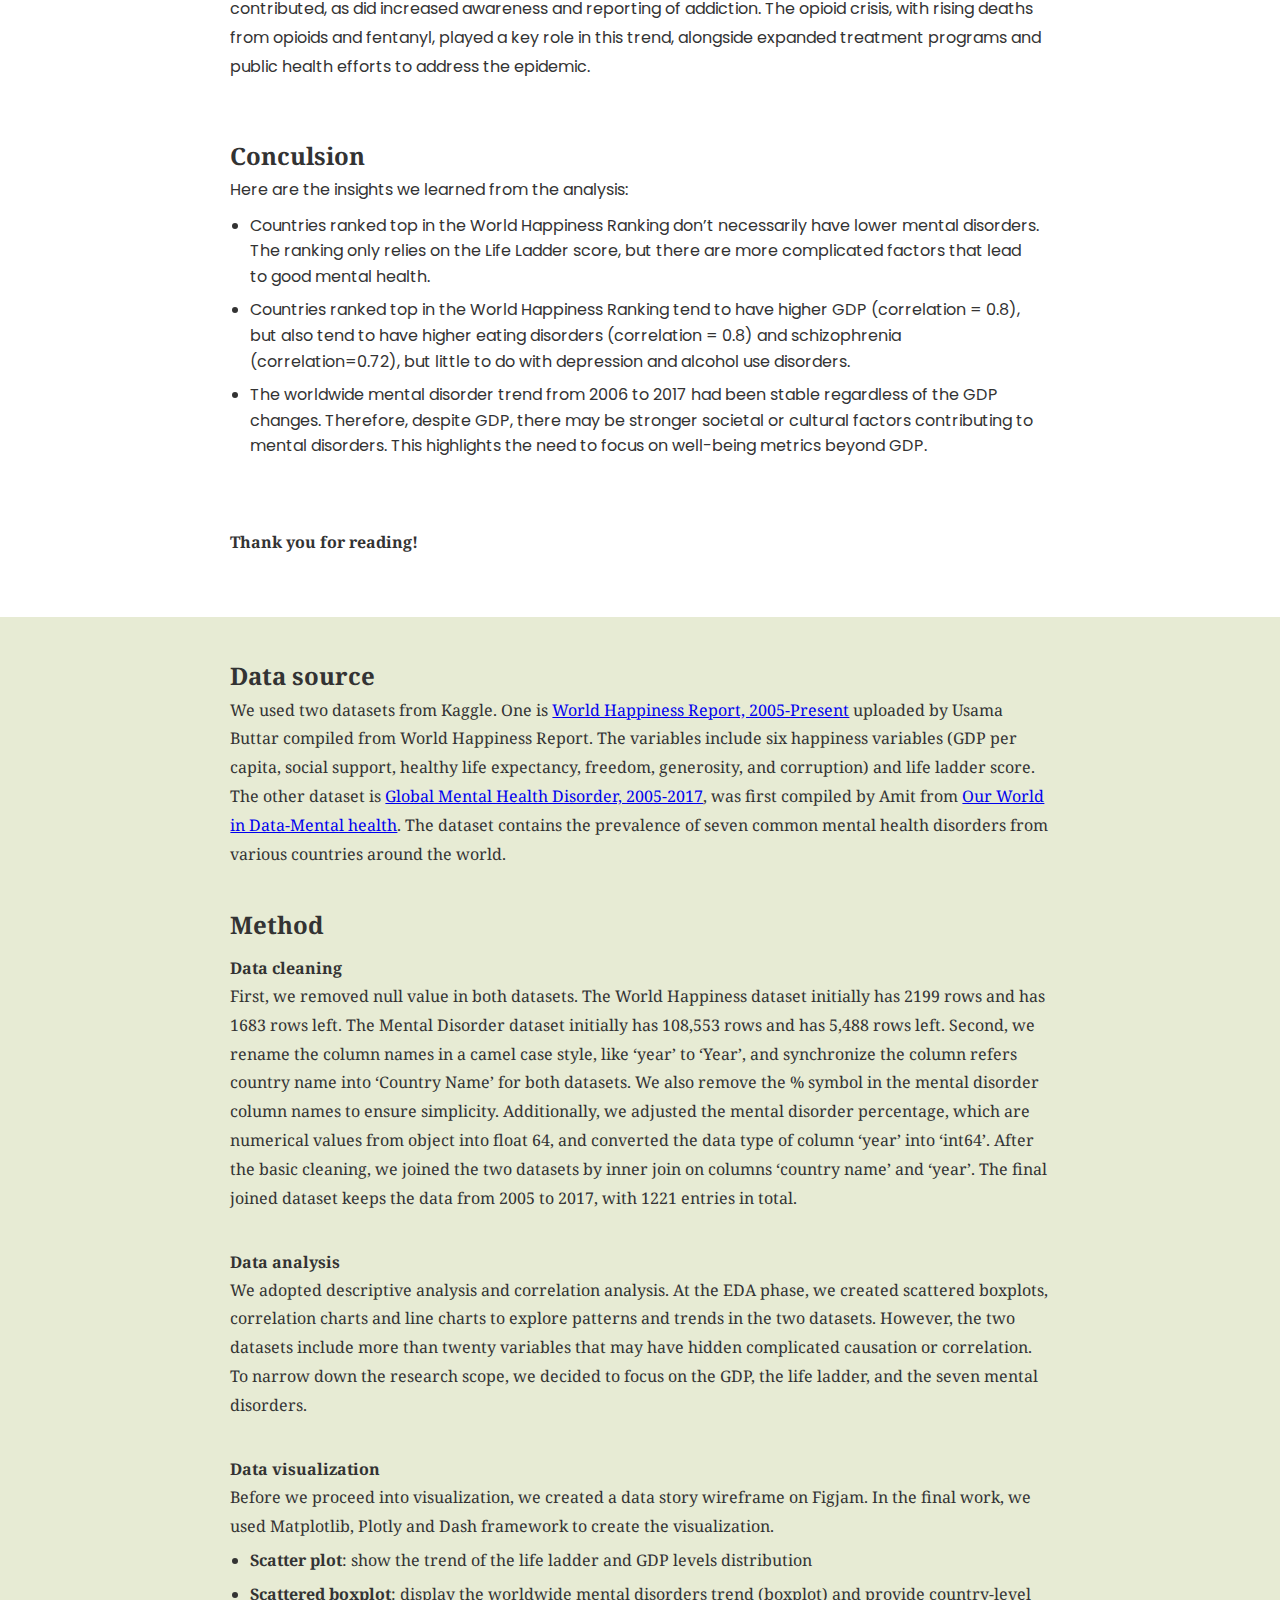
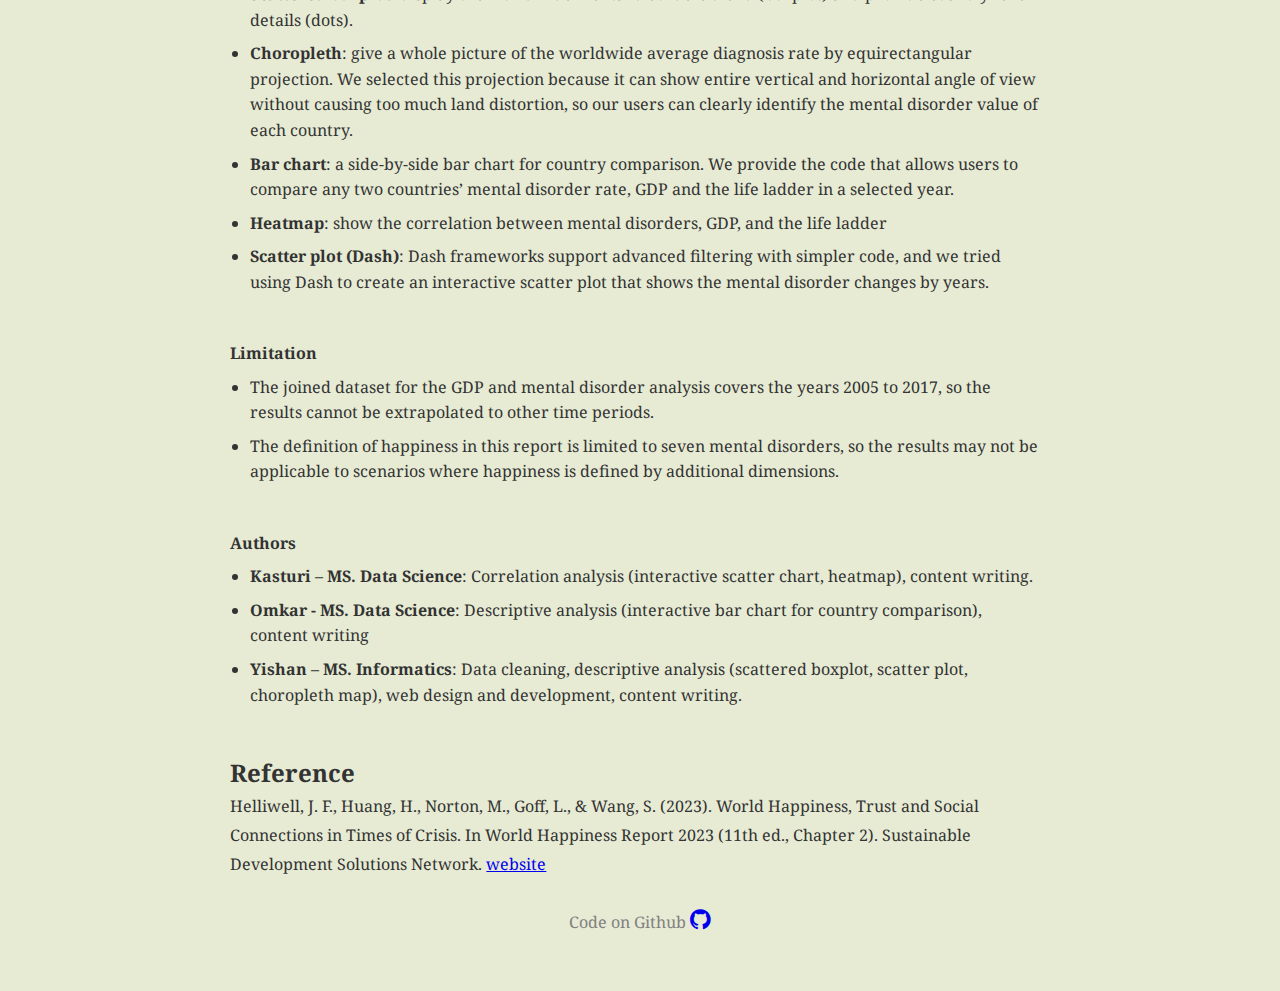
==== commit 6c8e02e7: "add methods description" ====
--- a/index.html
+++ b/index.html
@@ -212,11 +212,38 @@
       <h2>Data source</h2>
         <p>We used two datasets from Kaggle. One is <a href="https://www.kaggle.com/datasets/usamabuttar/world-happiness-report-2005-present" target="_blank">World Happiness Report, 2005-Present</a> uploaded by Usama Buttar compiled from World Happiness Report. The variables include six happiness variables (GDP per capita, social support, healthy life expectancy, freedom, generosity, and corruption) and life ladder score. The other dataset is <a href="https://www.kaggle.com/datasets/thedevastator/global-mental-health-disorders" target="_blank">Global Mental Health Disorder, 2005-2017</a>, was first compiled by Amit from <a href="https://ourworldindata.org/mental-health#all-charts-preview" target="_blank">Our World in Data-Mental health</a>. The dataset contains the prevalence of seven common mental health disorders from various countries around the world. 
           </p>
+      <br />
       <h2>Method</h2>
-      <h3>Data Cleaning</h3>
+      <h3>Data cleaning</h3>
         <p>First, we removed null value in both datasets. The World Happiness dataset initially has 2199 rows and has 1683 rows left. The Mental Disorder dataset initially has 108,553 rows and has 5,488 rows left. Second, we rename the column names in a camel case style, like ‘year’ to ‘Year’, and synchronize the column refers country name into ‘Country Name’ for both datasets. We also remove the % symbol in the mental disorder column names to ensure simplicity. Additionally, we adjusted the mental disorder percentage, which are numerical values from object into float 64, and converted the data type of column ‘year’  into ‘int64’. After the basic cleaning, we joined the two datasets by inner join on columns ‘country name’ and ‘year’.  The final joined dataset keeps the data from 2005 to 2017, with 1221 entries in total.</p>
-      <h3>Data analysis & vizualization</h3>
-      
+      <br />
+      <h3>Data analysis</h3>
+        <p>We adopted descriptive analysis and correlation analysis. At the EDA phase, we created scattered boxplots, correlation charts and line charts to explore patterns and trends in the two datasets. However, the two datasets include more than twenty variables that may have hidden complicated causation or correlation. To narrow down the research scope, we decided to focus on the GDP, the life ladder, and the seven mental disorders.</p>
+      <br />
+      <h3>Data visualization</h3>
+        <p>Before we proceed into visualization, we created a data story wireframe on Figjam. In the final work, we used Matplotlib, Plotly and Dash framework to create the visualization.</p>
+        <ul>
+          <li><b>Scatter plot</b>: show the trend of the life ladder and GDP levels distribution</li>
+          <li><b>Scattered boxplot</b>: display the worldwide mental disorders trend (boxplot) and provide country-level details (dots).</li>
+          <li><b>Choropleth</b>: give a whole picture of the worldwide average diagnosis rate by equirectangular projection. We selected this projection because it can show entire vertical and horizontal angle of view without causing too much land distortion, so our users can clearly identify the mental disorder value of each country.</li>
+          <li><b>Bar chart</b>: a side-by-side bar chart for country comparison. We provide the code that allows users to compare any two countries’ mental disorder rate, GDP and the life ladder in a selected year.</li>
+          <li><b>Heatmap</b>: show the correlation between mental disorders, GDP, and the life ladder</li>
+          <li><b>Scatter plot (Dash)</b>: Dash frameworks support advanced filtering with simpler code, and we tried using Dash to create an interactive scatter plot that shows the mental disorder changes by years.</li>
+        </ul>
+      <br />
+      <h3>Limitation</h3>
+        <ul>
+          <li>The joined dataset for the GDP and mental disorder analysis covers the years 2005 to 2017, so the results cannot be extrapolated to other time periods.</li>
+          <li>The definition of happiness in this report is limited to seven mental disorders, so the results may not be applicable to scenarios where happiness is defined by additional dimensions.</li>
+        </ul>
+      <br />
+      <h3>Authors</h3>
+        <ul>
+          <li><b>Kasturi – MS. Data Science</b>: Correlation analysis (interactive scatter chart, heatmap), content writing.</li>
+          <li><b>Omkar -  MS. Data Science</b>: Descriptive analysis (interactive bar chart for country comparison), content writing</li>
+          <li><b>Yishan – MS. Informatics</b>: Data cleaning, descriptive analysis (scattered boxplot, scatter plot, choropleth map), web design and development, content writing.</li>
+        </ul>
+      <br />
       <h2>Reference</h2>
         <p>Helliwell, J. F., Huang, H., Norton, M., Goff, L., & Wang, S. (2023). World Happiness, Trust and Social Connections in Times of Crisis. In World Happiness Report 2023 (11th ed., Chapter 2). Sustainable Development Solutions Network. <a target="_blank" href="https://worldhappiness.report/ed/2023/world-happiness-trust-and-social-connections-in-times-of-crisis/
           " >website</a>
--- a/assets/style.css
+++ b/assets/style.css
@@ -29,6 +29,10 @@
 
 li {
   margin: 8px;
+}
+
+ul {
+  padding-left: 12px;
 }
 
 h1 {
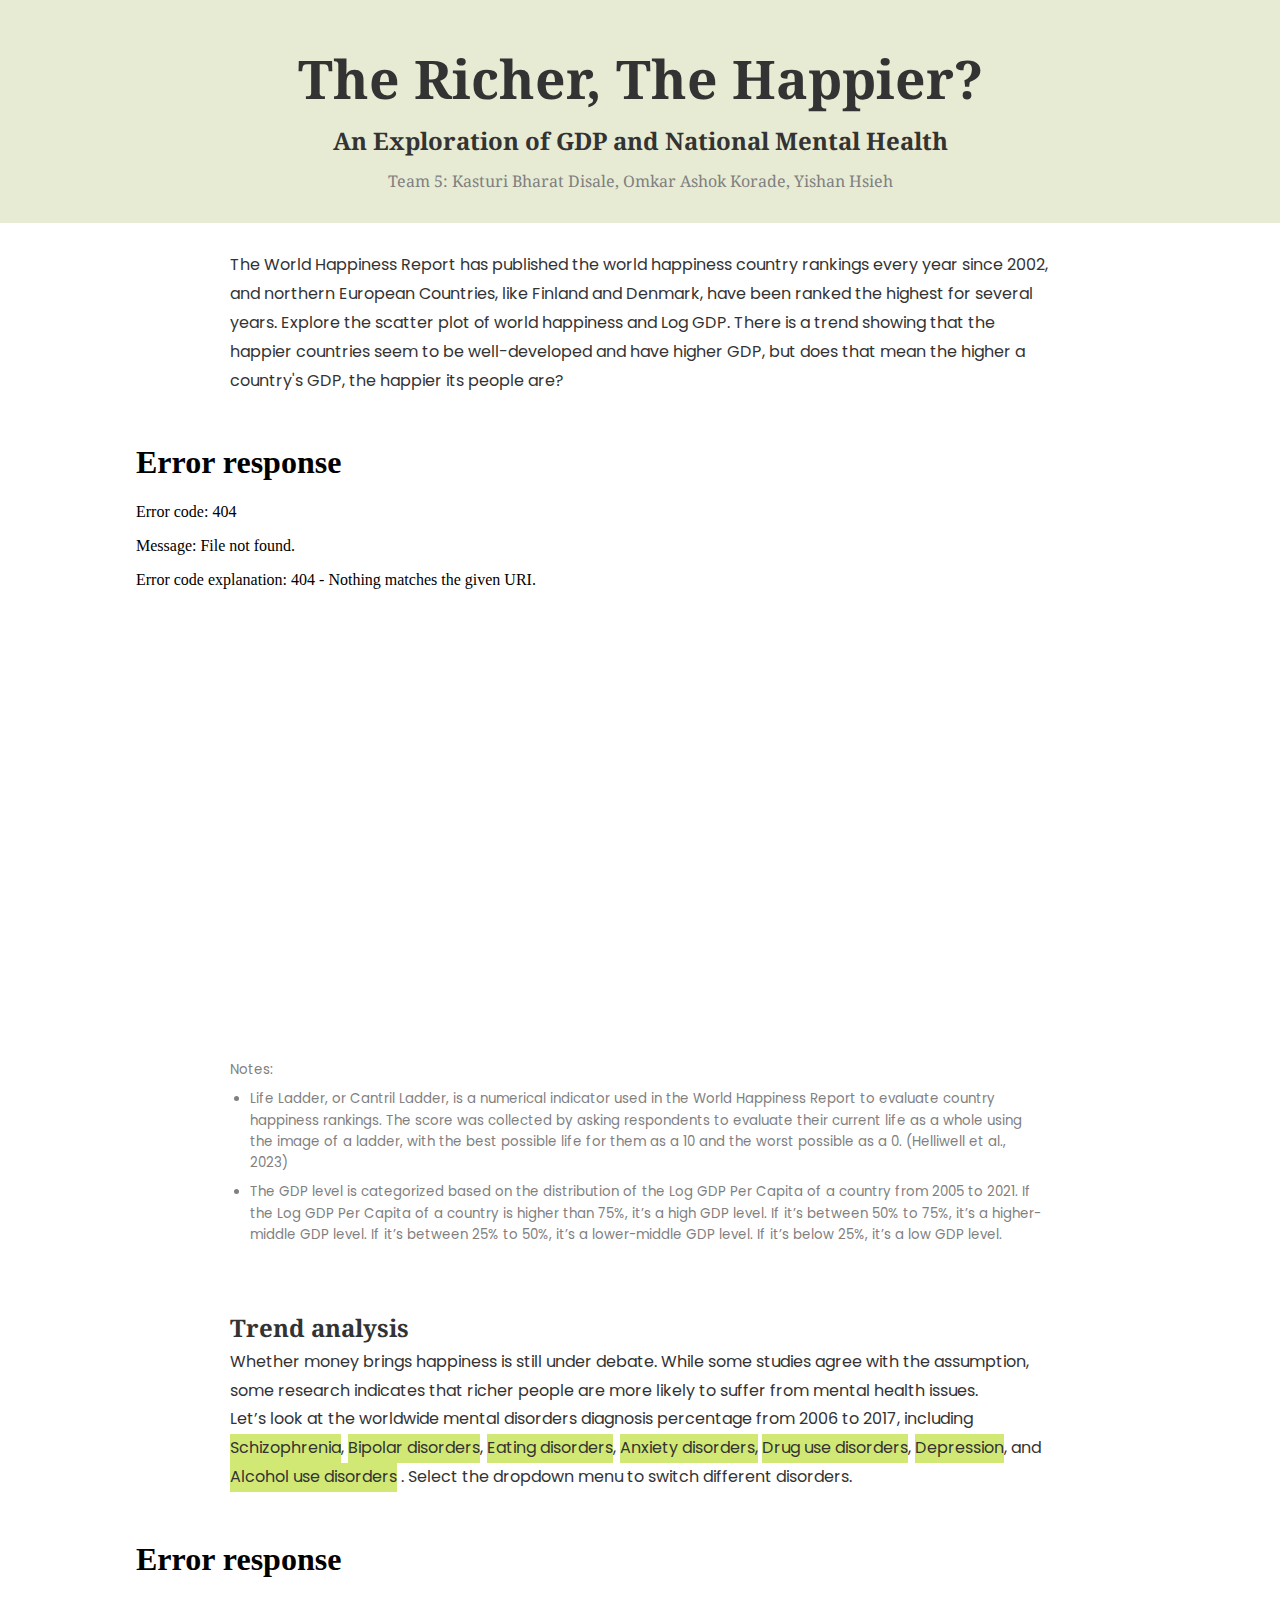
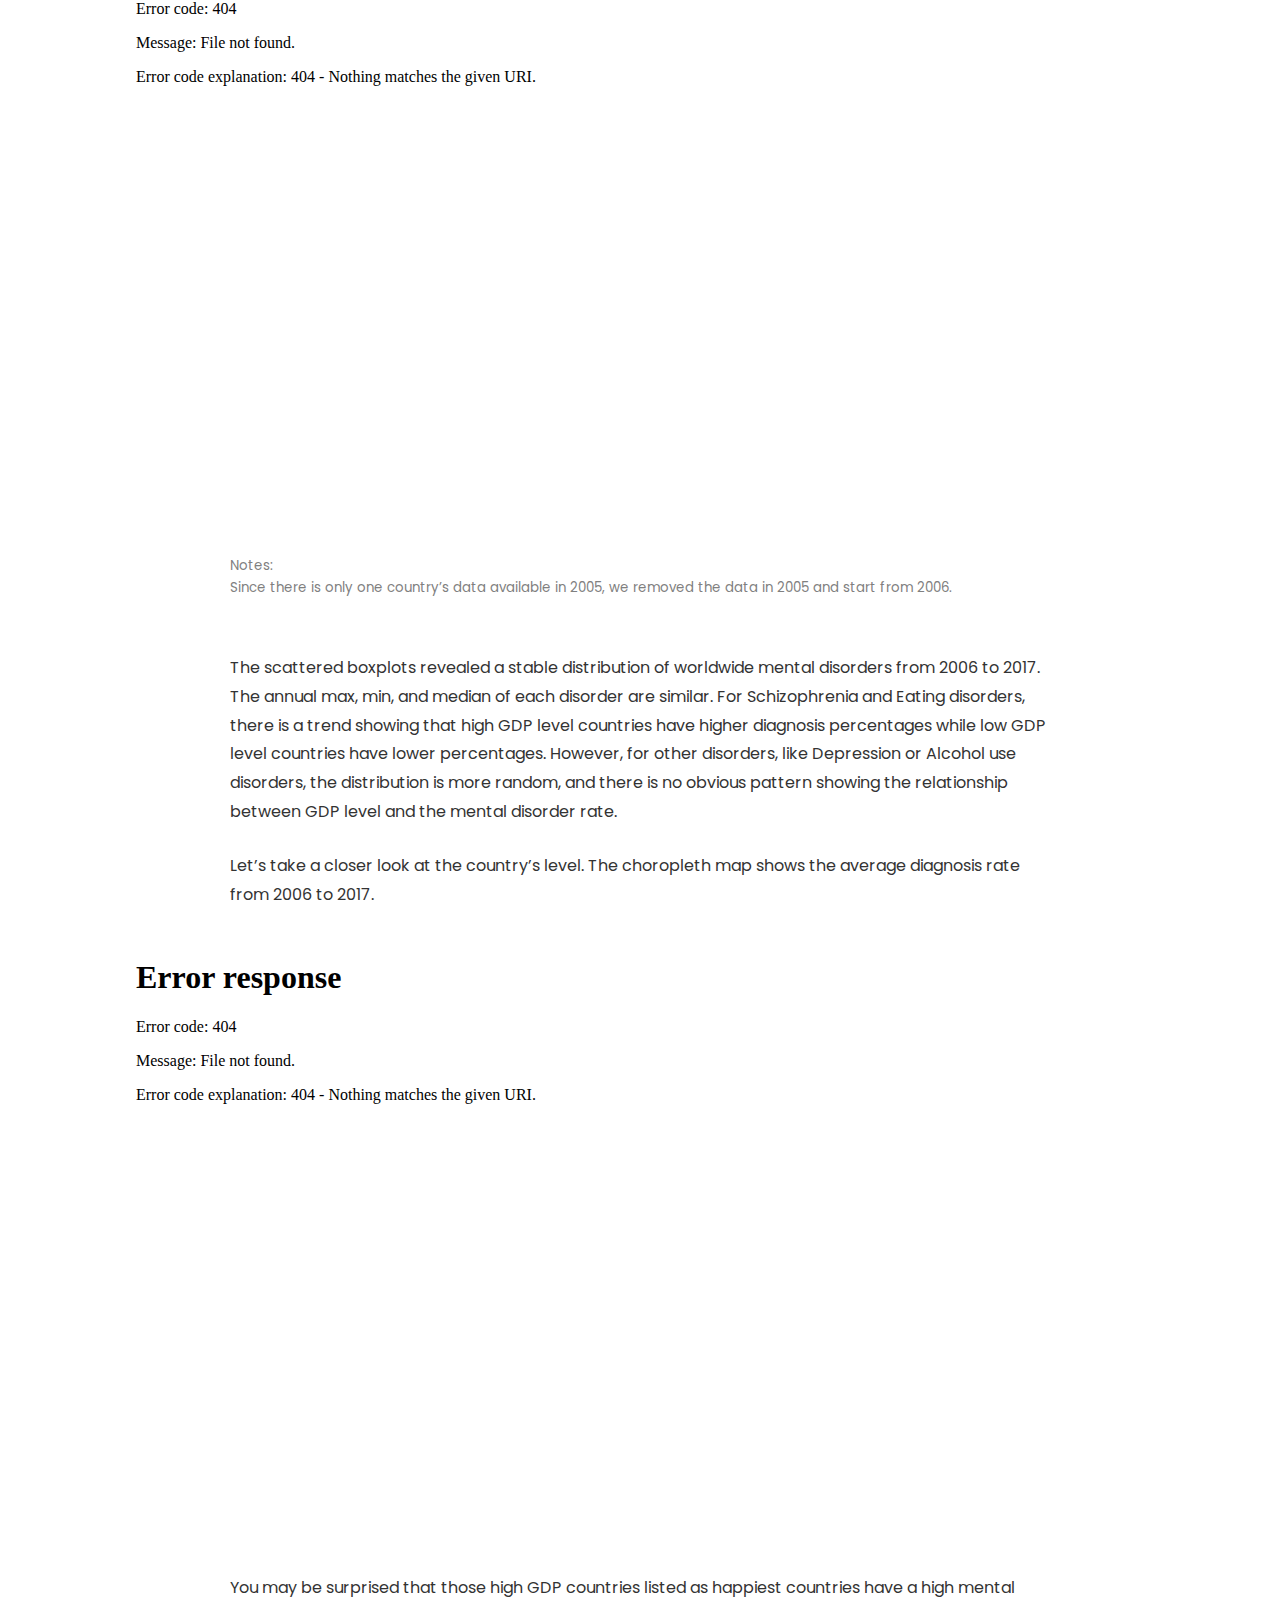
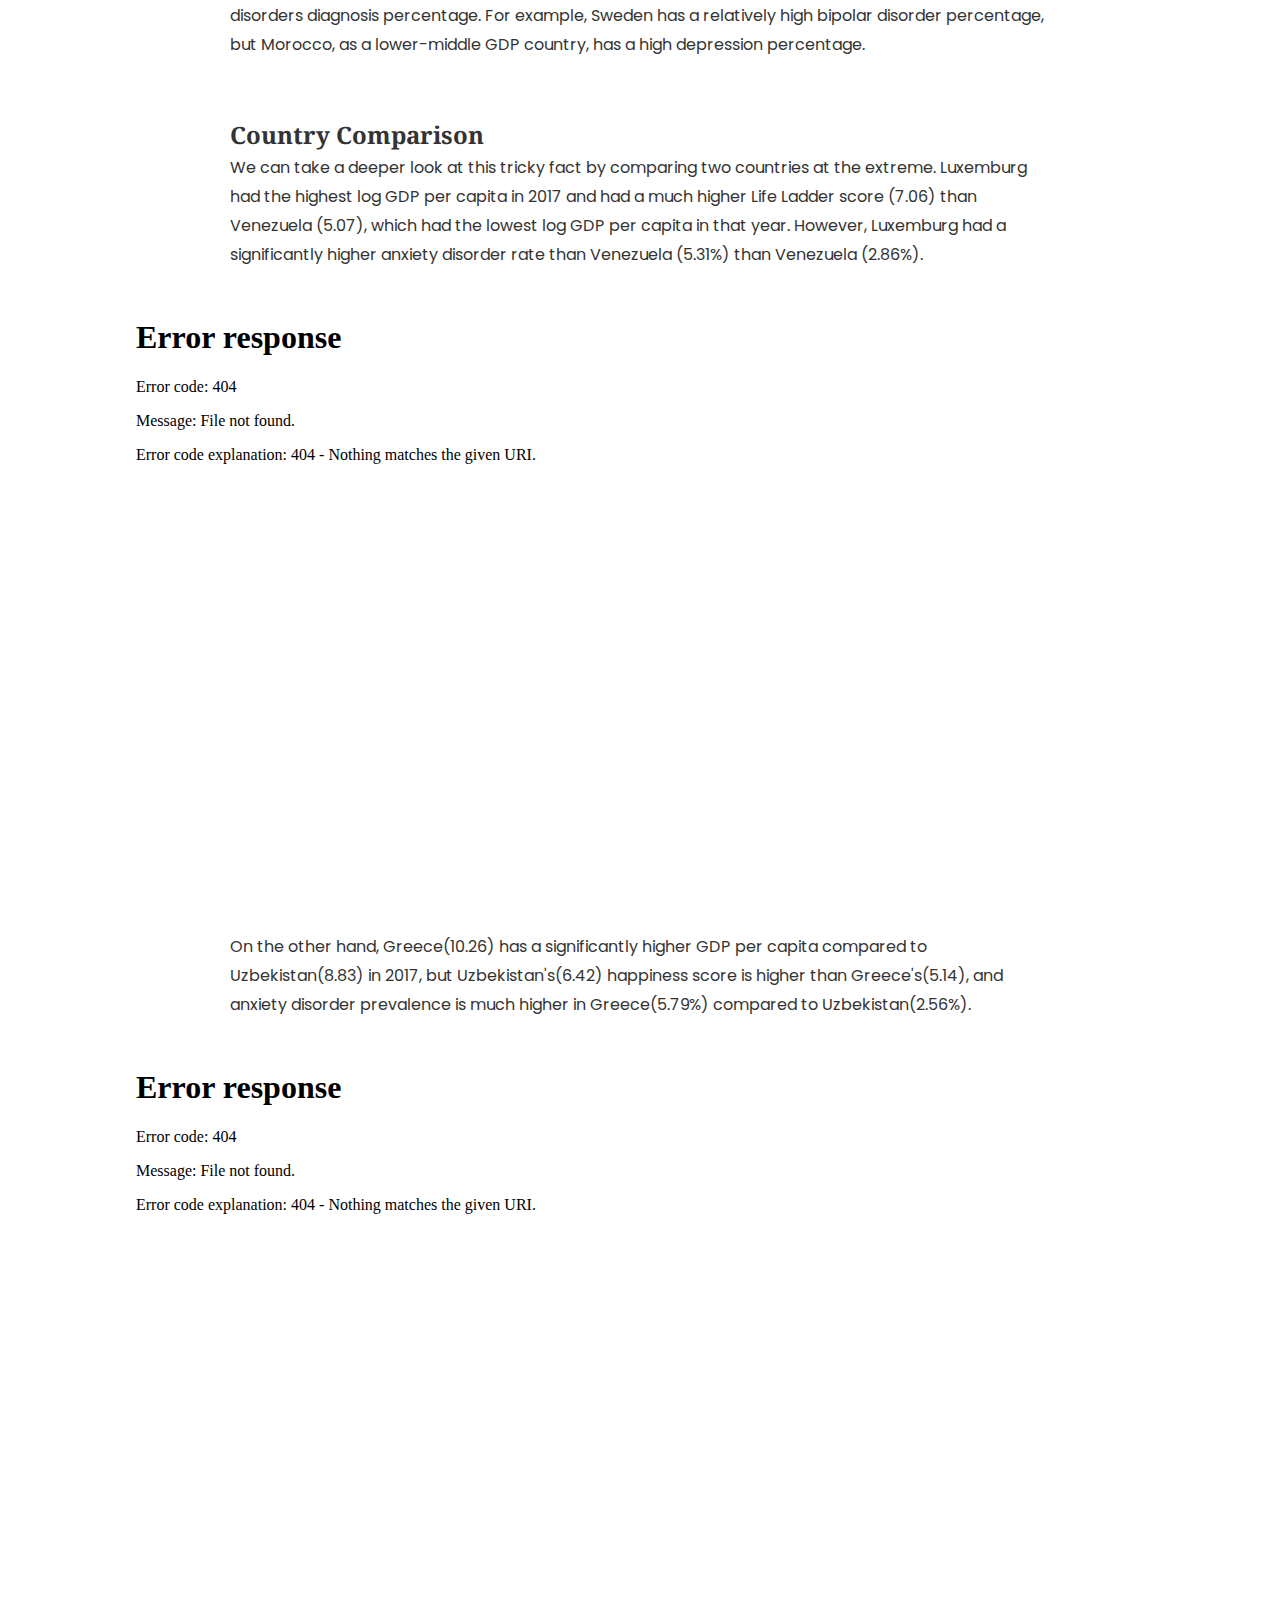
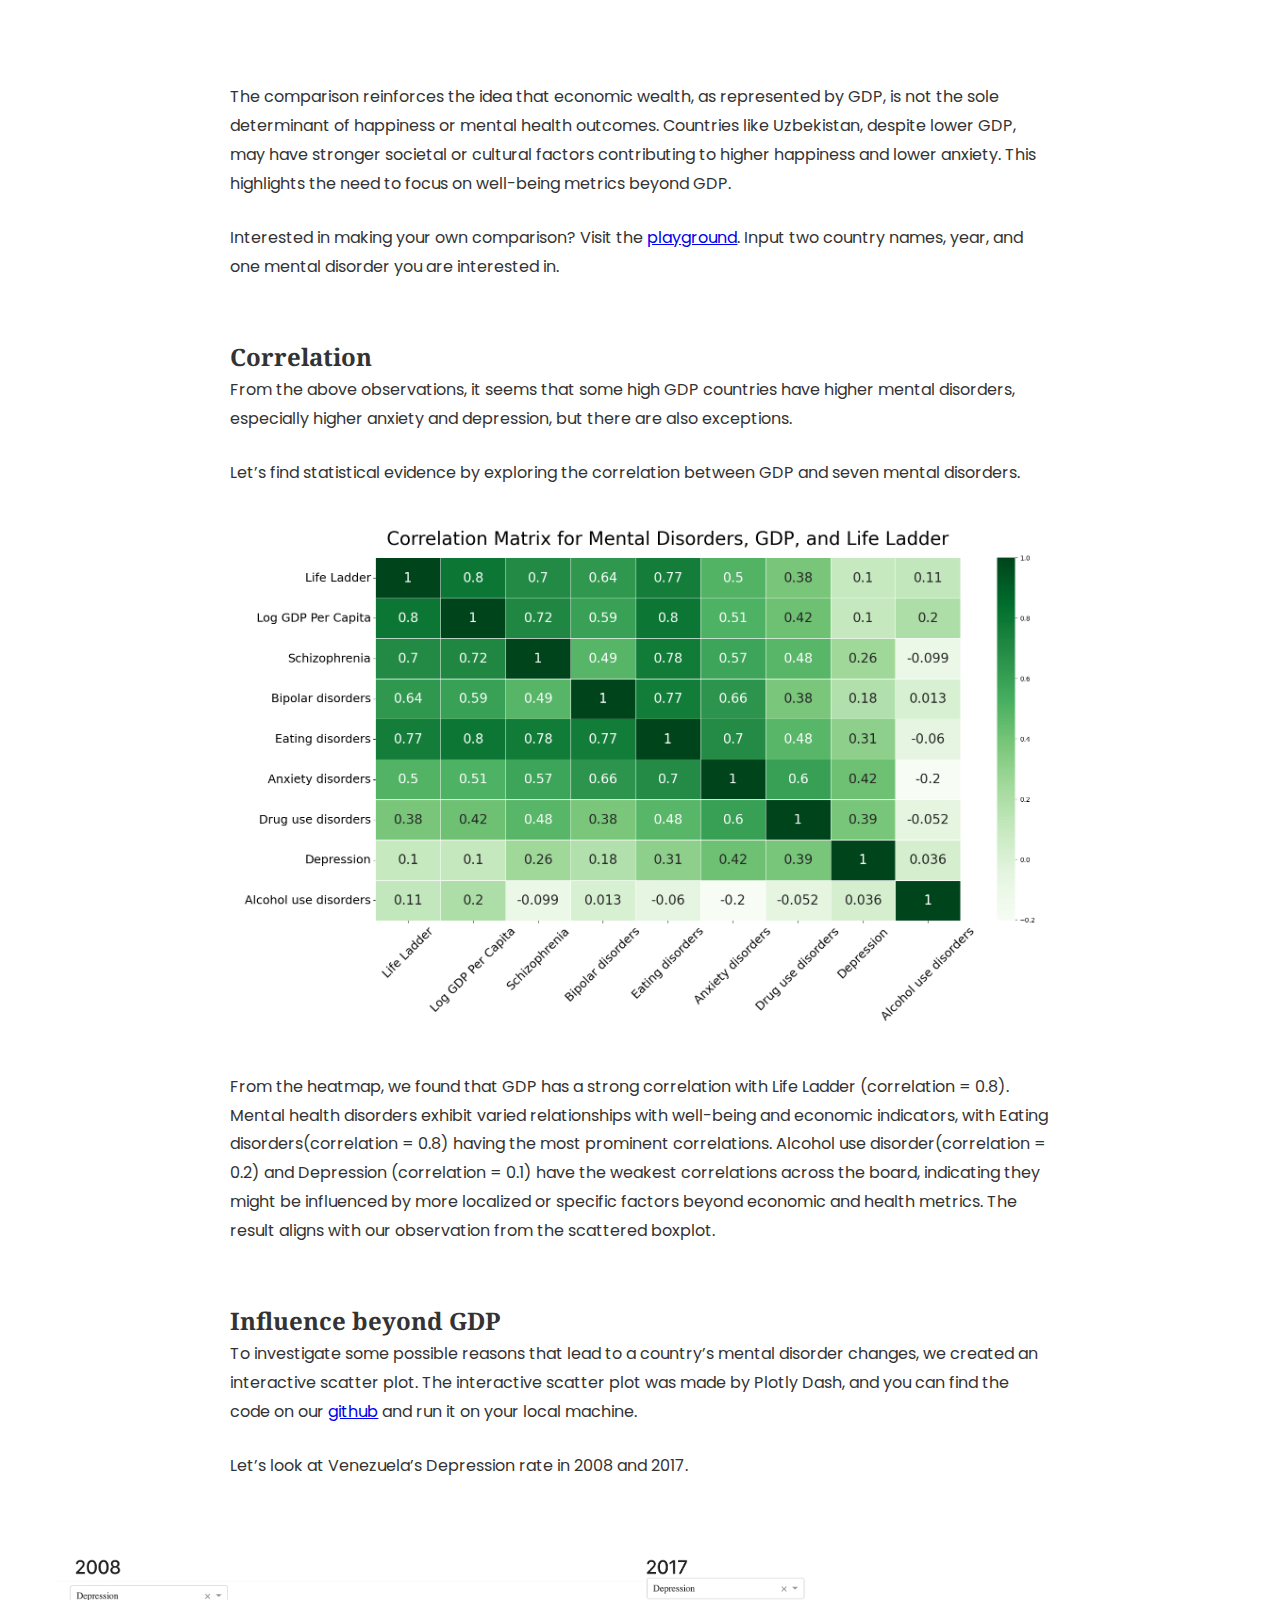
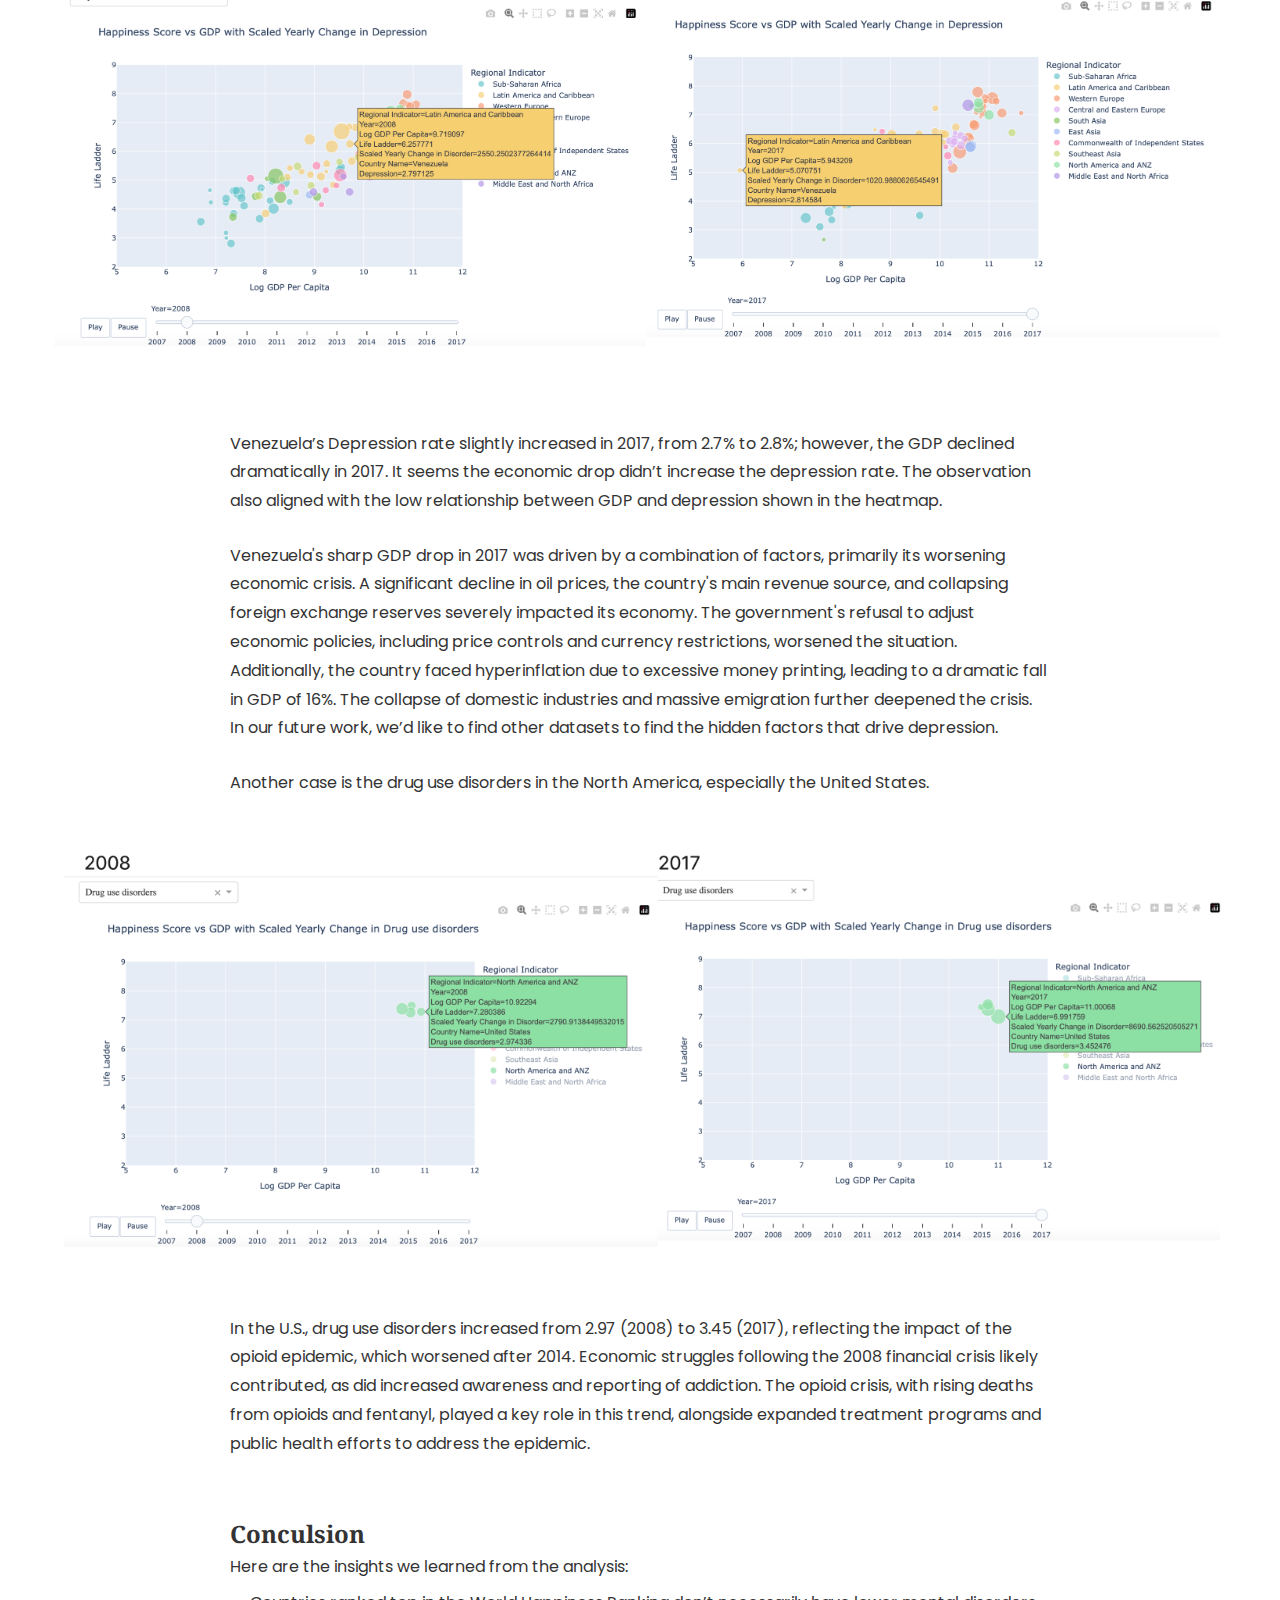
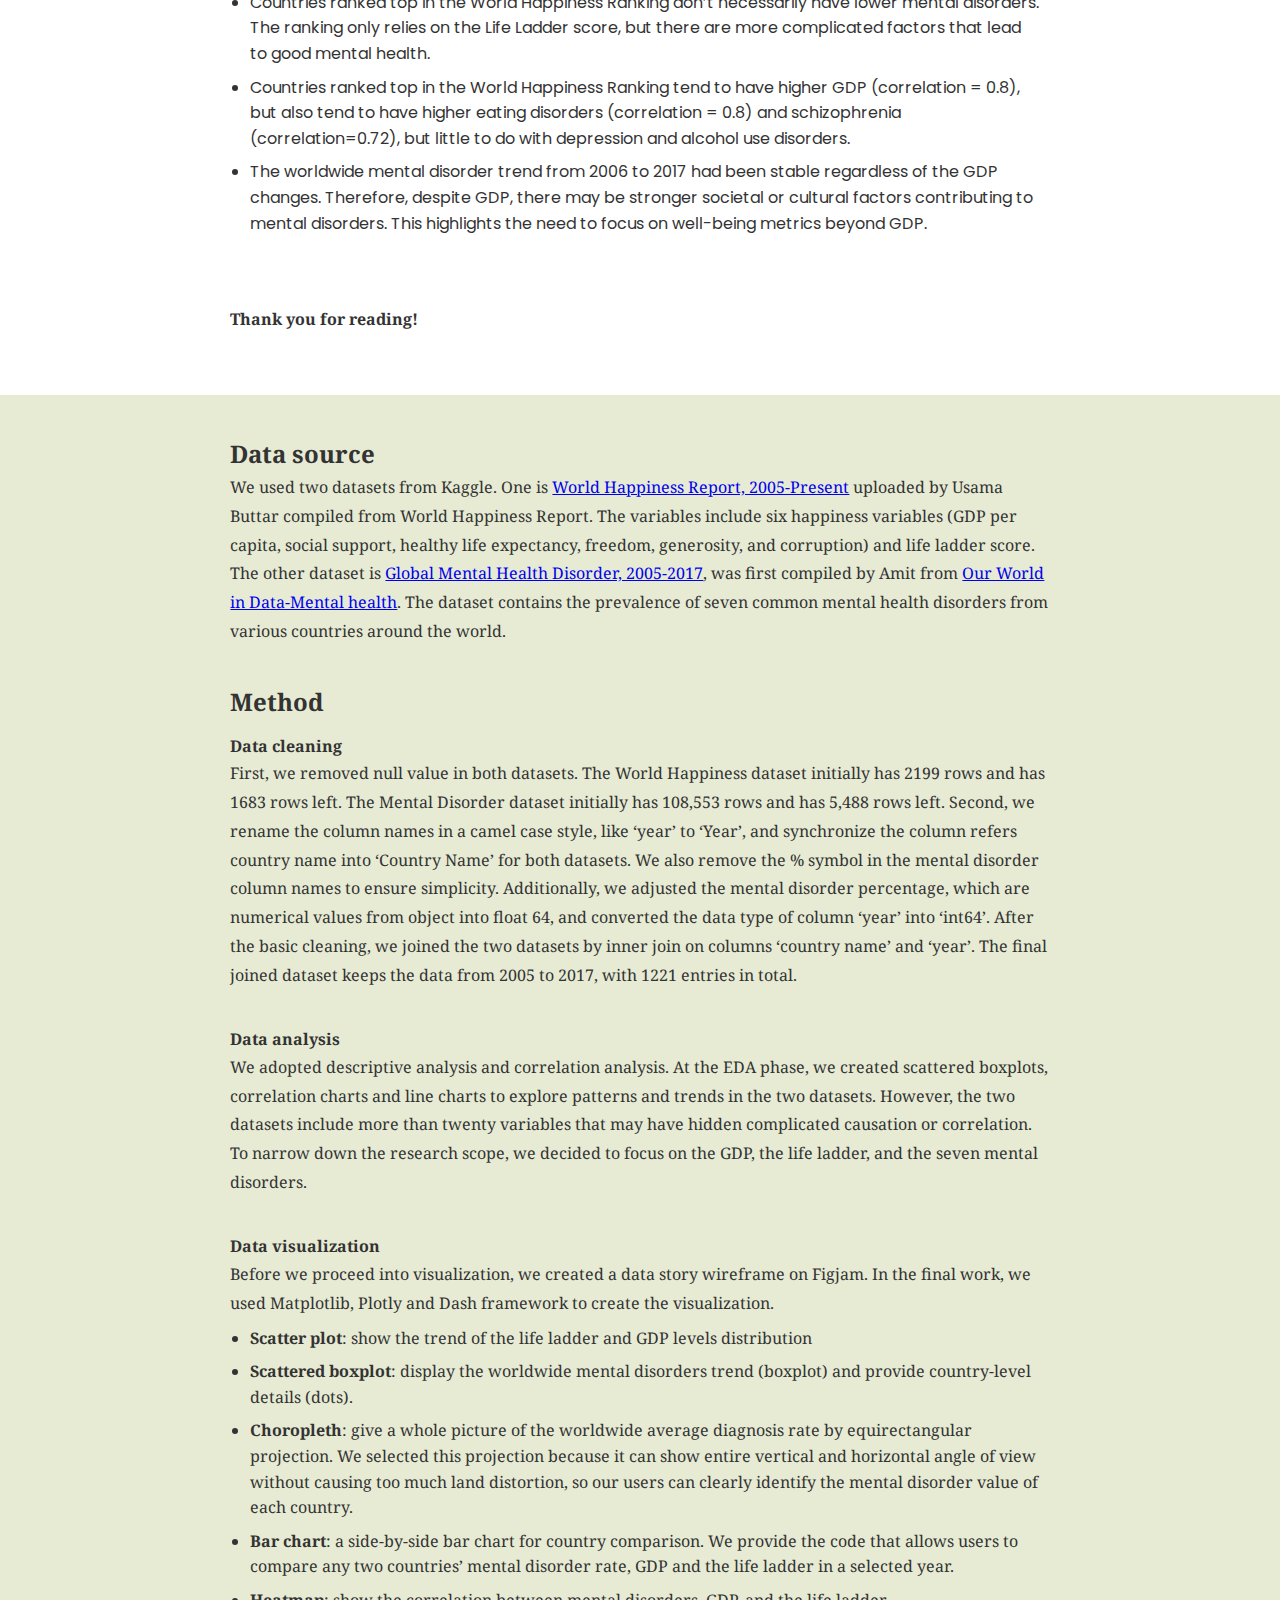
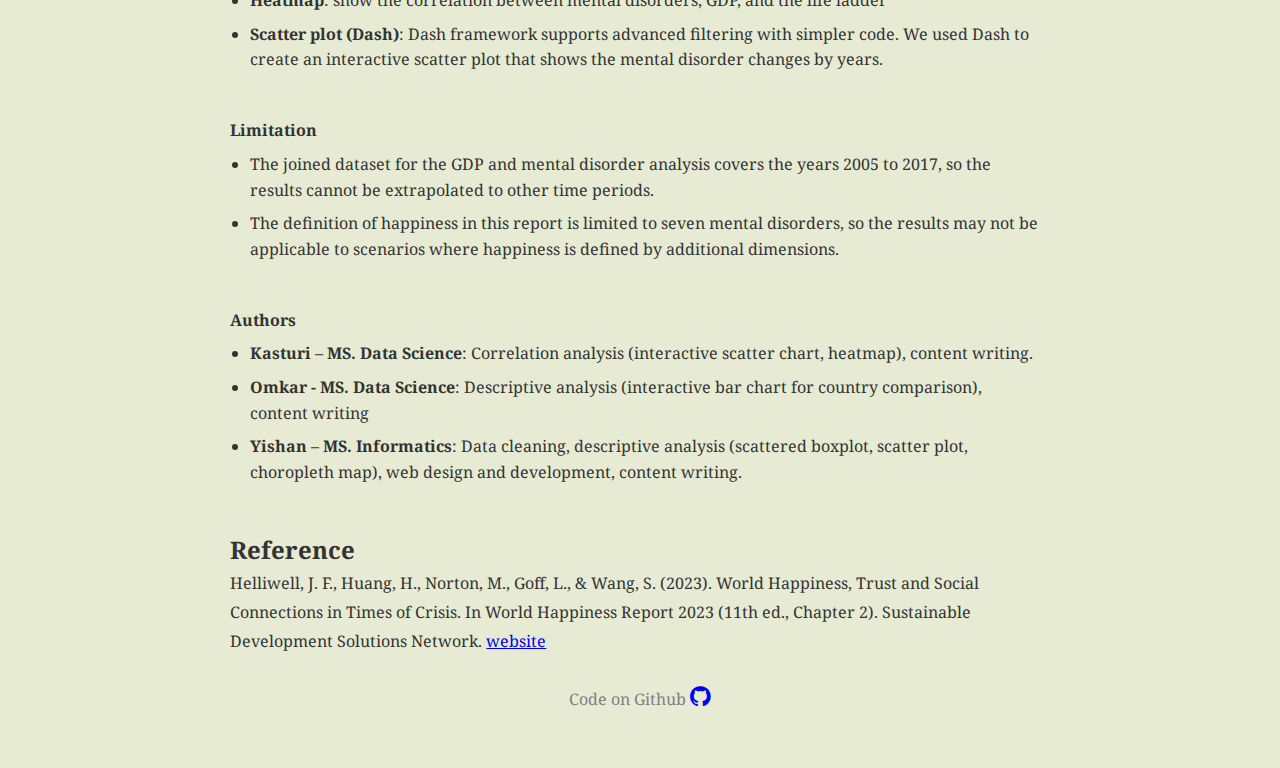
==== commit 3bc7f778: "adjust image size" ====
--- a/index.html
+++ b/index.html
@@ -170,7 +170,7 @@
     
     <section>
       <h2>Influence beyond GDP</h2>
-      <p>To investigate some possible reasons that lead to a country’s mental disorder changes, we created an interactive scatter plot. The interactive scatter plot was made by Plotly Dash, and you can find the code on our <a href="#">github</a> and run it on your local machine.</p>
+      <p>To investigate some possible reasons that lead to a country’s mental disorder changes, we created an interactive scatter plot. The interactive scatter plot was made by Plotly Dash, and you can find the code on our <a href="https://github.com/yishanhsieh/I590-DataViz/blob/main/md_correlation_dash.ipynb" target="_blank">github</a> and run it on your local machine.</p>
         <br />
       <p>Let’s look at Venezuela’s Depression rate in 2008 and 2017.</p>
     </section>
@@ -228,7 +228,7 @@
           <li><b>Choropleth</b>: give a whole picture of the worldwide average diagnosis rate by equirectangular projection. We selected this projection because it can show entire vertical and horizontal angle of view without causing too much land distortion, so our users can clearly identify the mental disorder value of each country.</li>
           <li><b>Bar chart</b>: a side-by-side bar chart for country comparison. We provide the code that allows users to compare any two countries’ mental disorder rate, GDP and the life ladder in a selected year.</li>
           <li><b>Heatmap</b>: show the correlation between mental disorders, GDP, and the life ladder</li>
-          <li><b>Scatter plot (Dash)</b>: Dash frameworks support advanced filtering with simpler code, and we tried using Dash to create an interactive scatter plot that shows the mental disorder changes by years.</li>
+          <li><b>Scatter plot (Dash)</b>: Dash framework supports advanced filtering with simpler code. We used Dash to create an interactive scatter plot that shows the mental disorder changes by years.</li>
         </ul>
       <br />
       <h3>Limitation</h3>
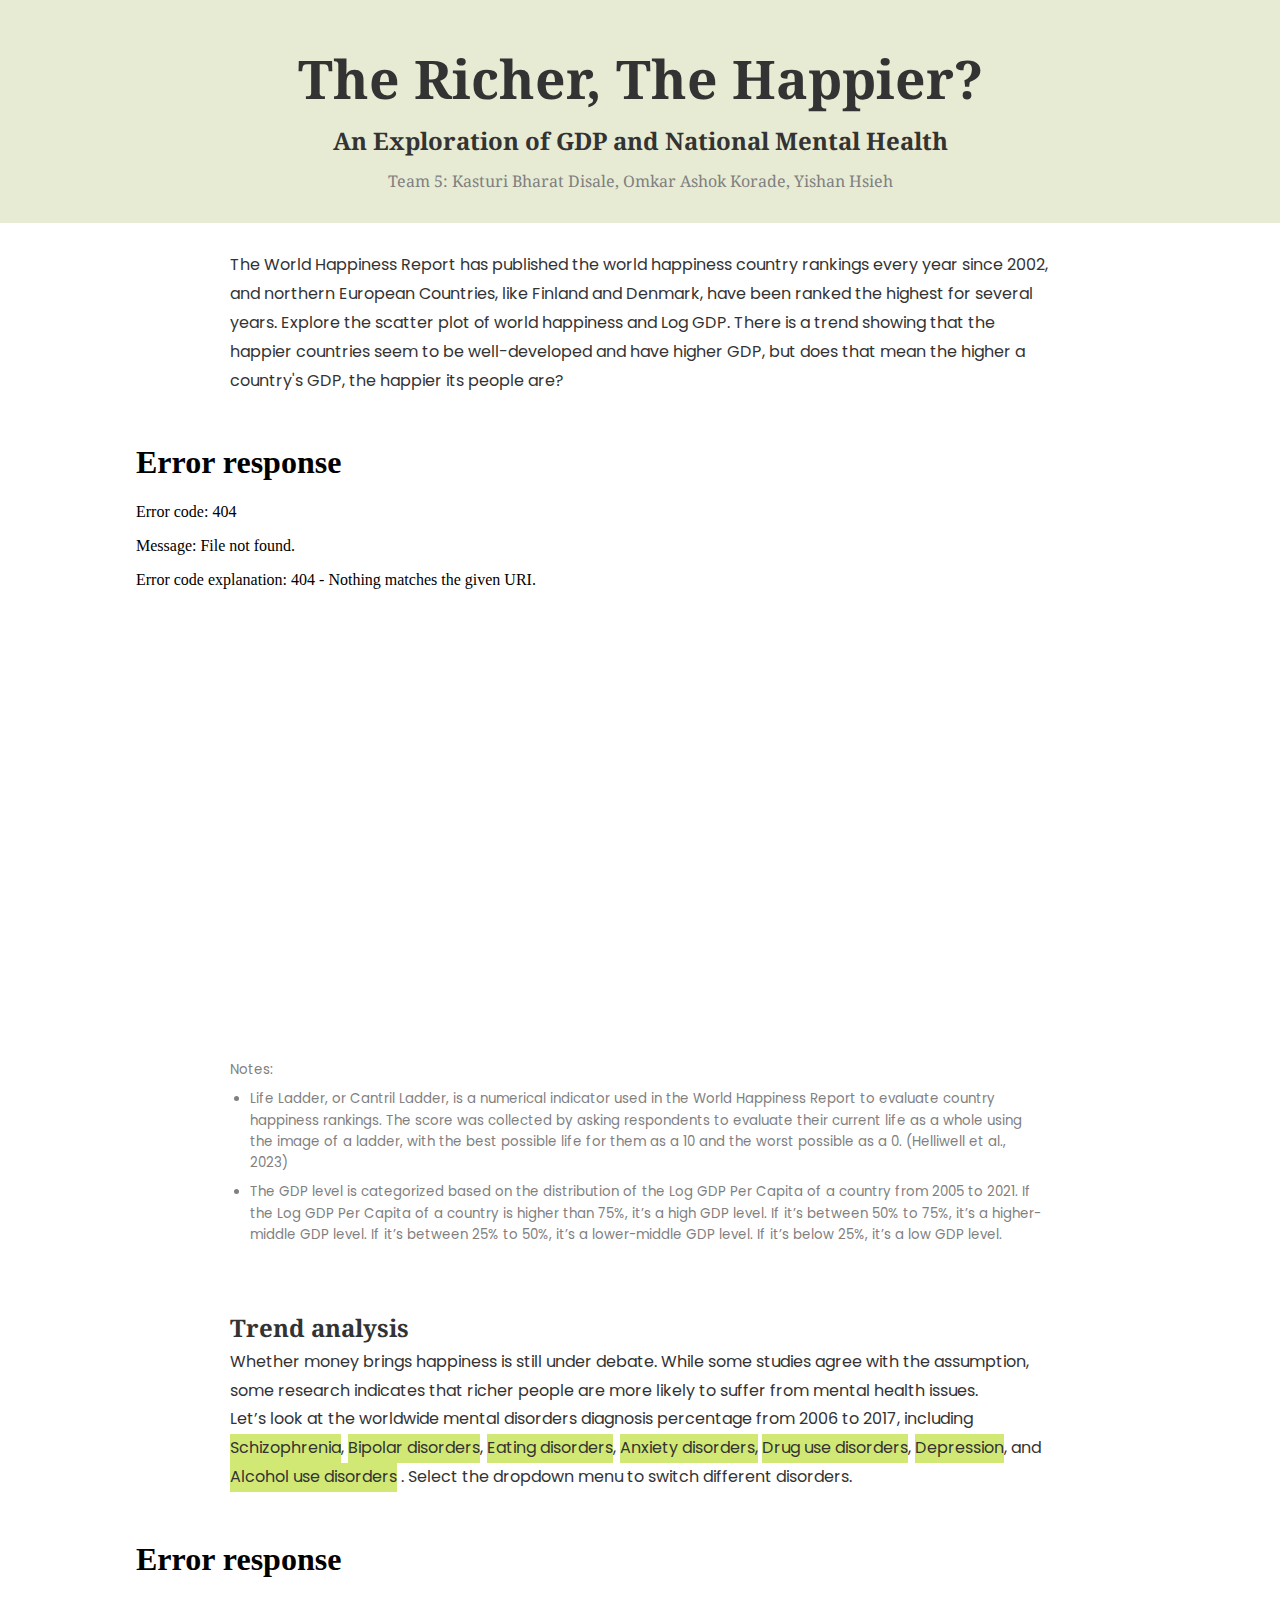
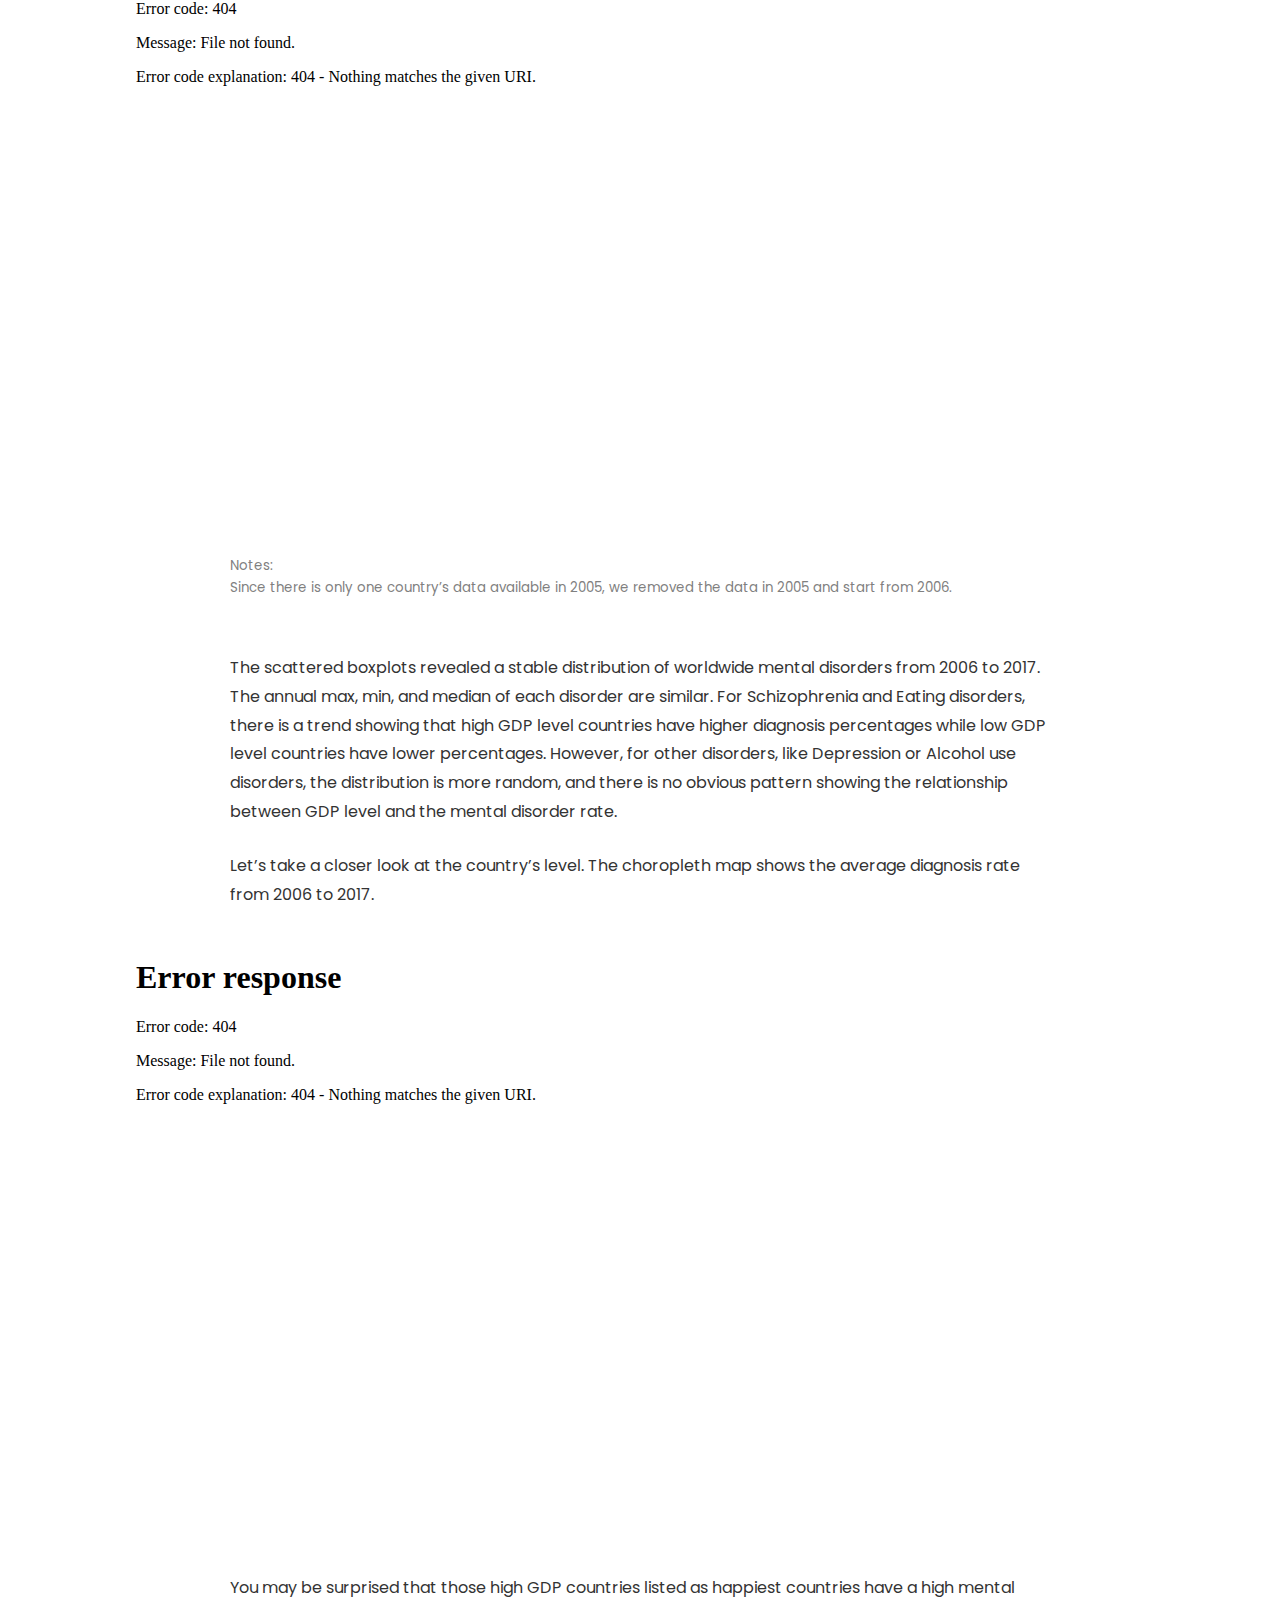
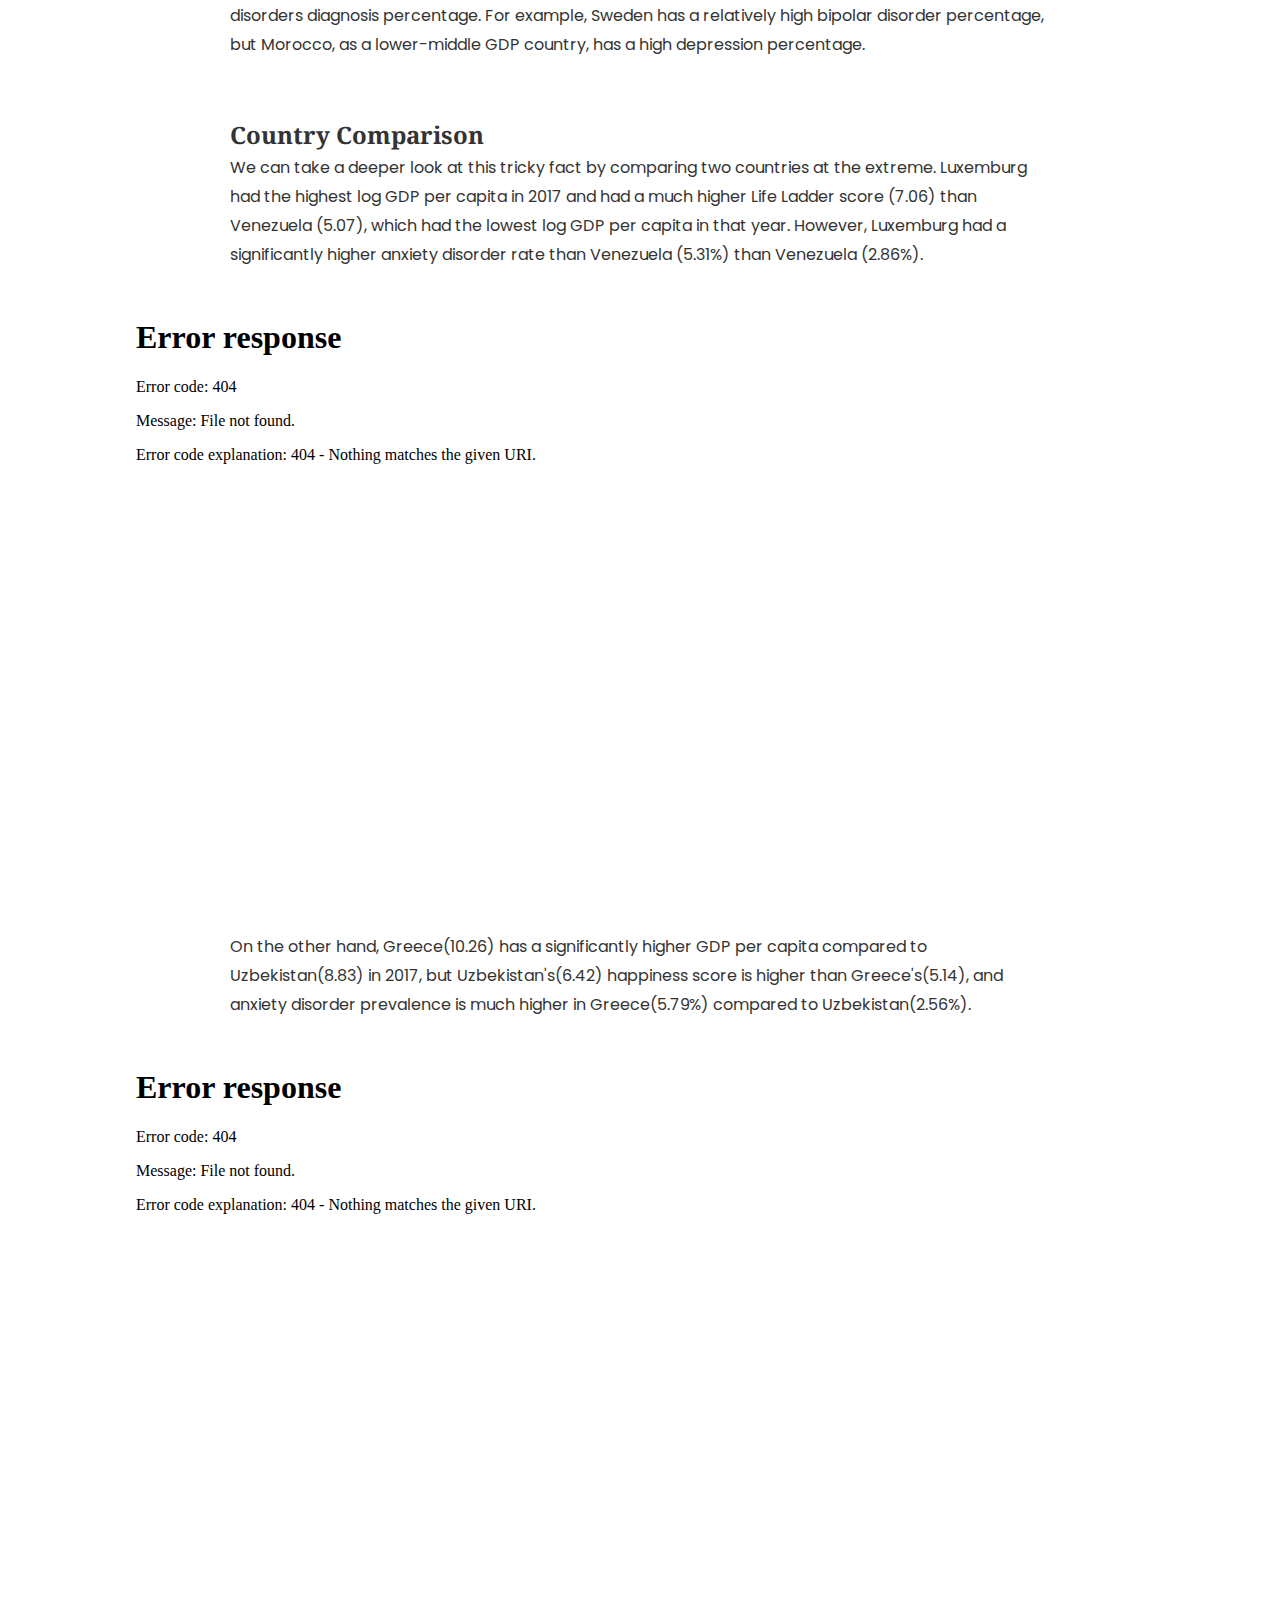
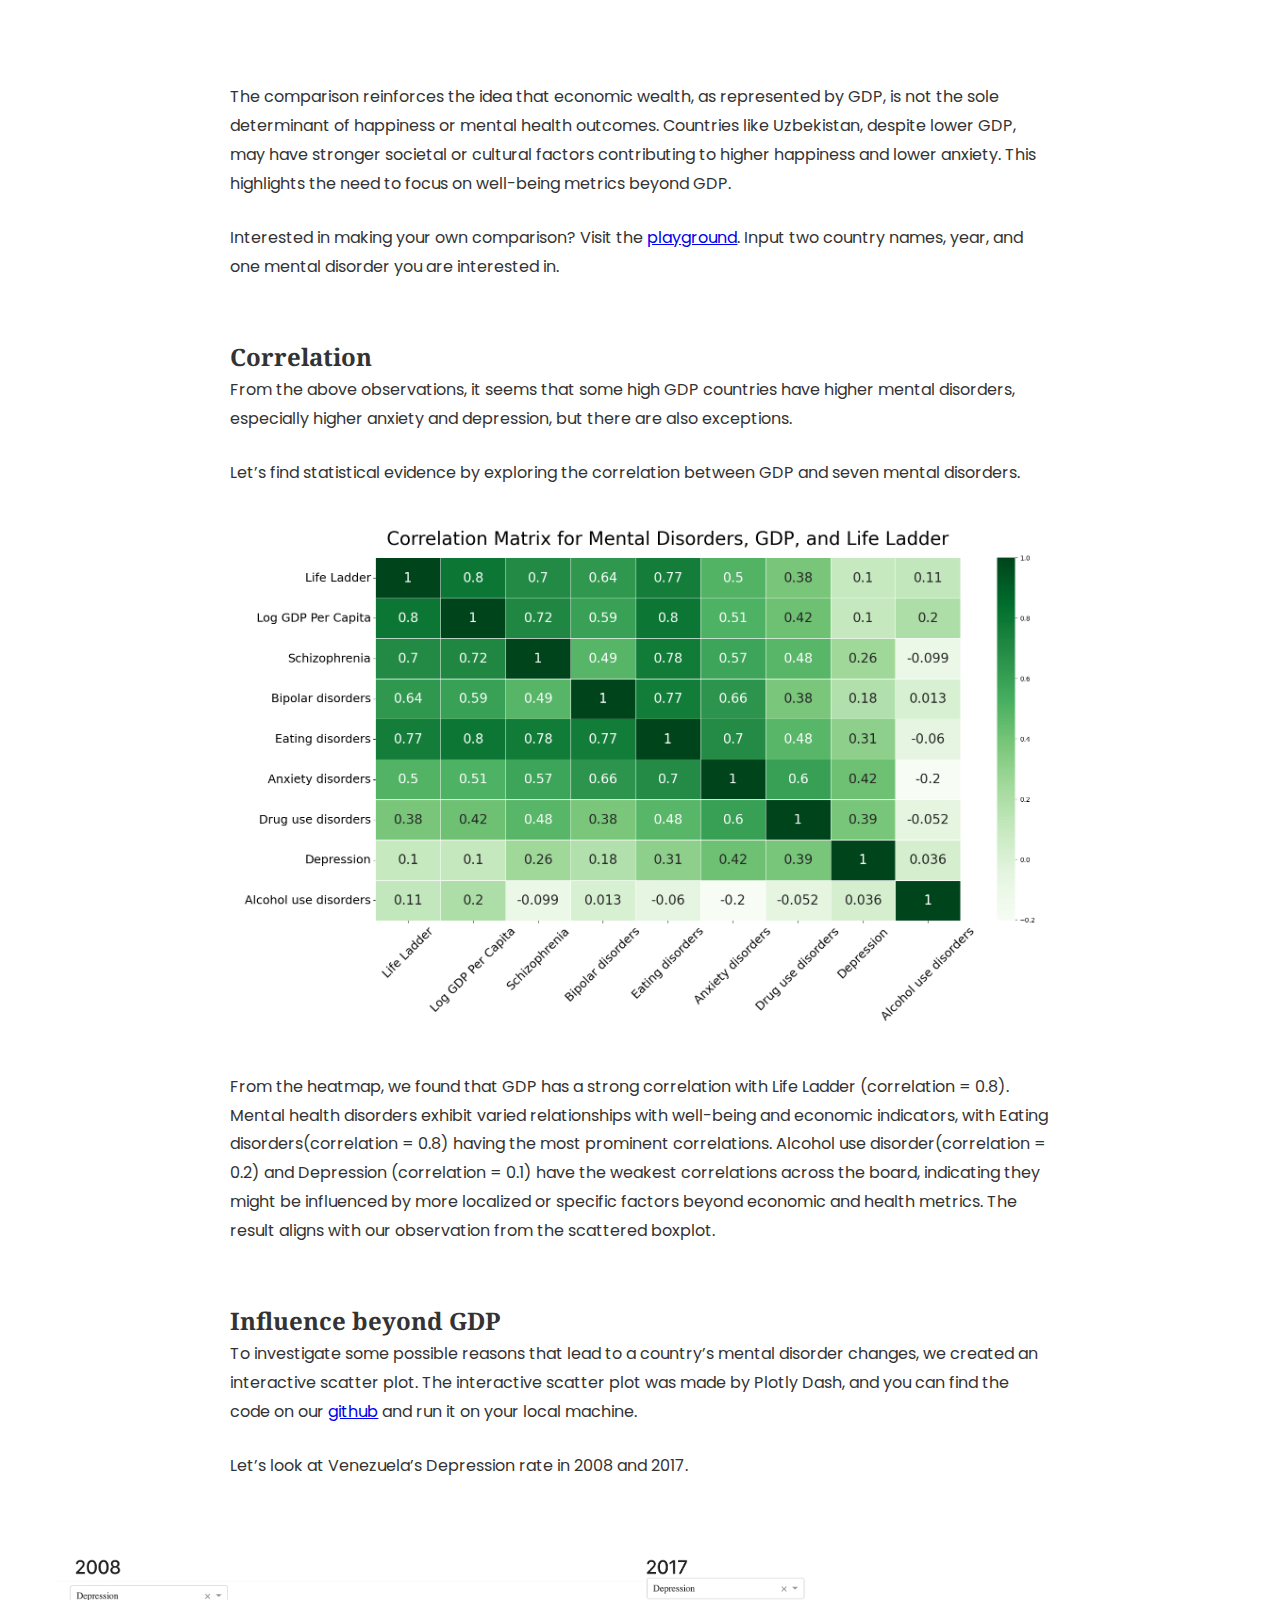
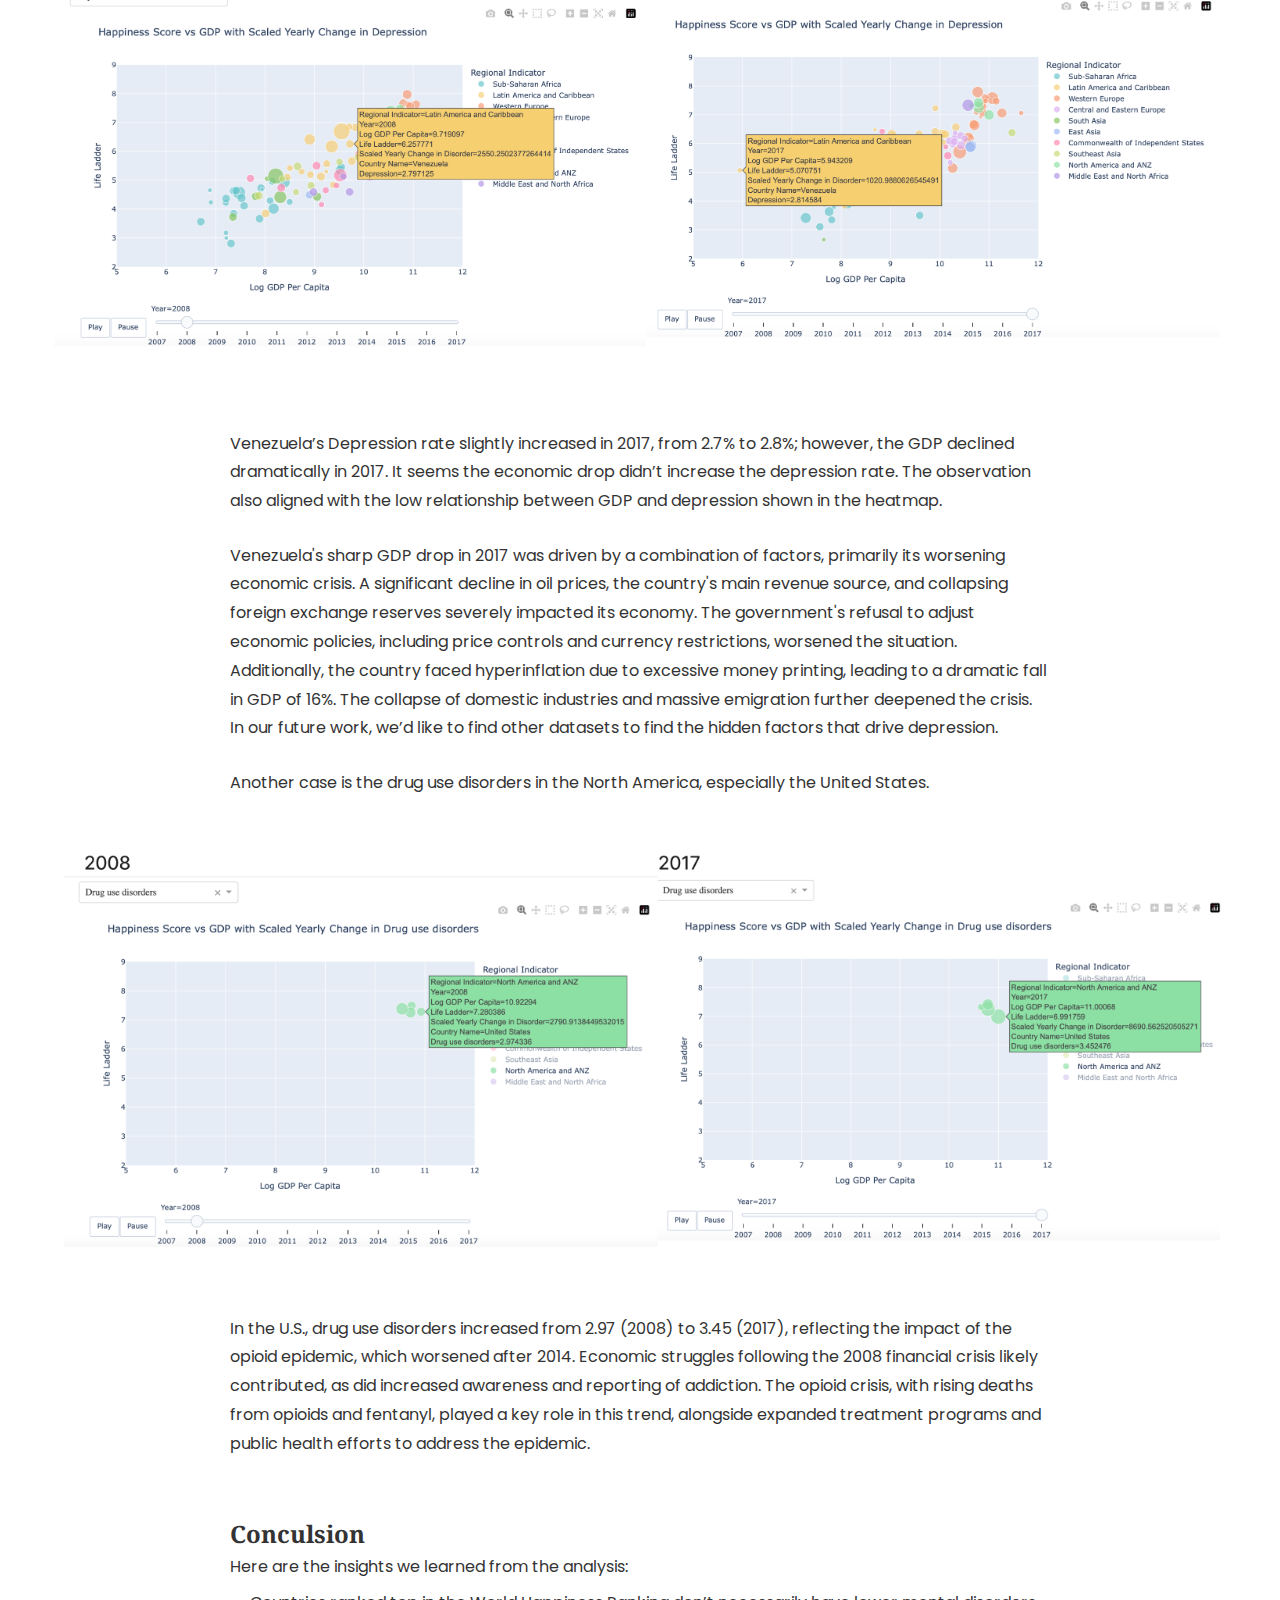
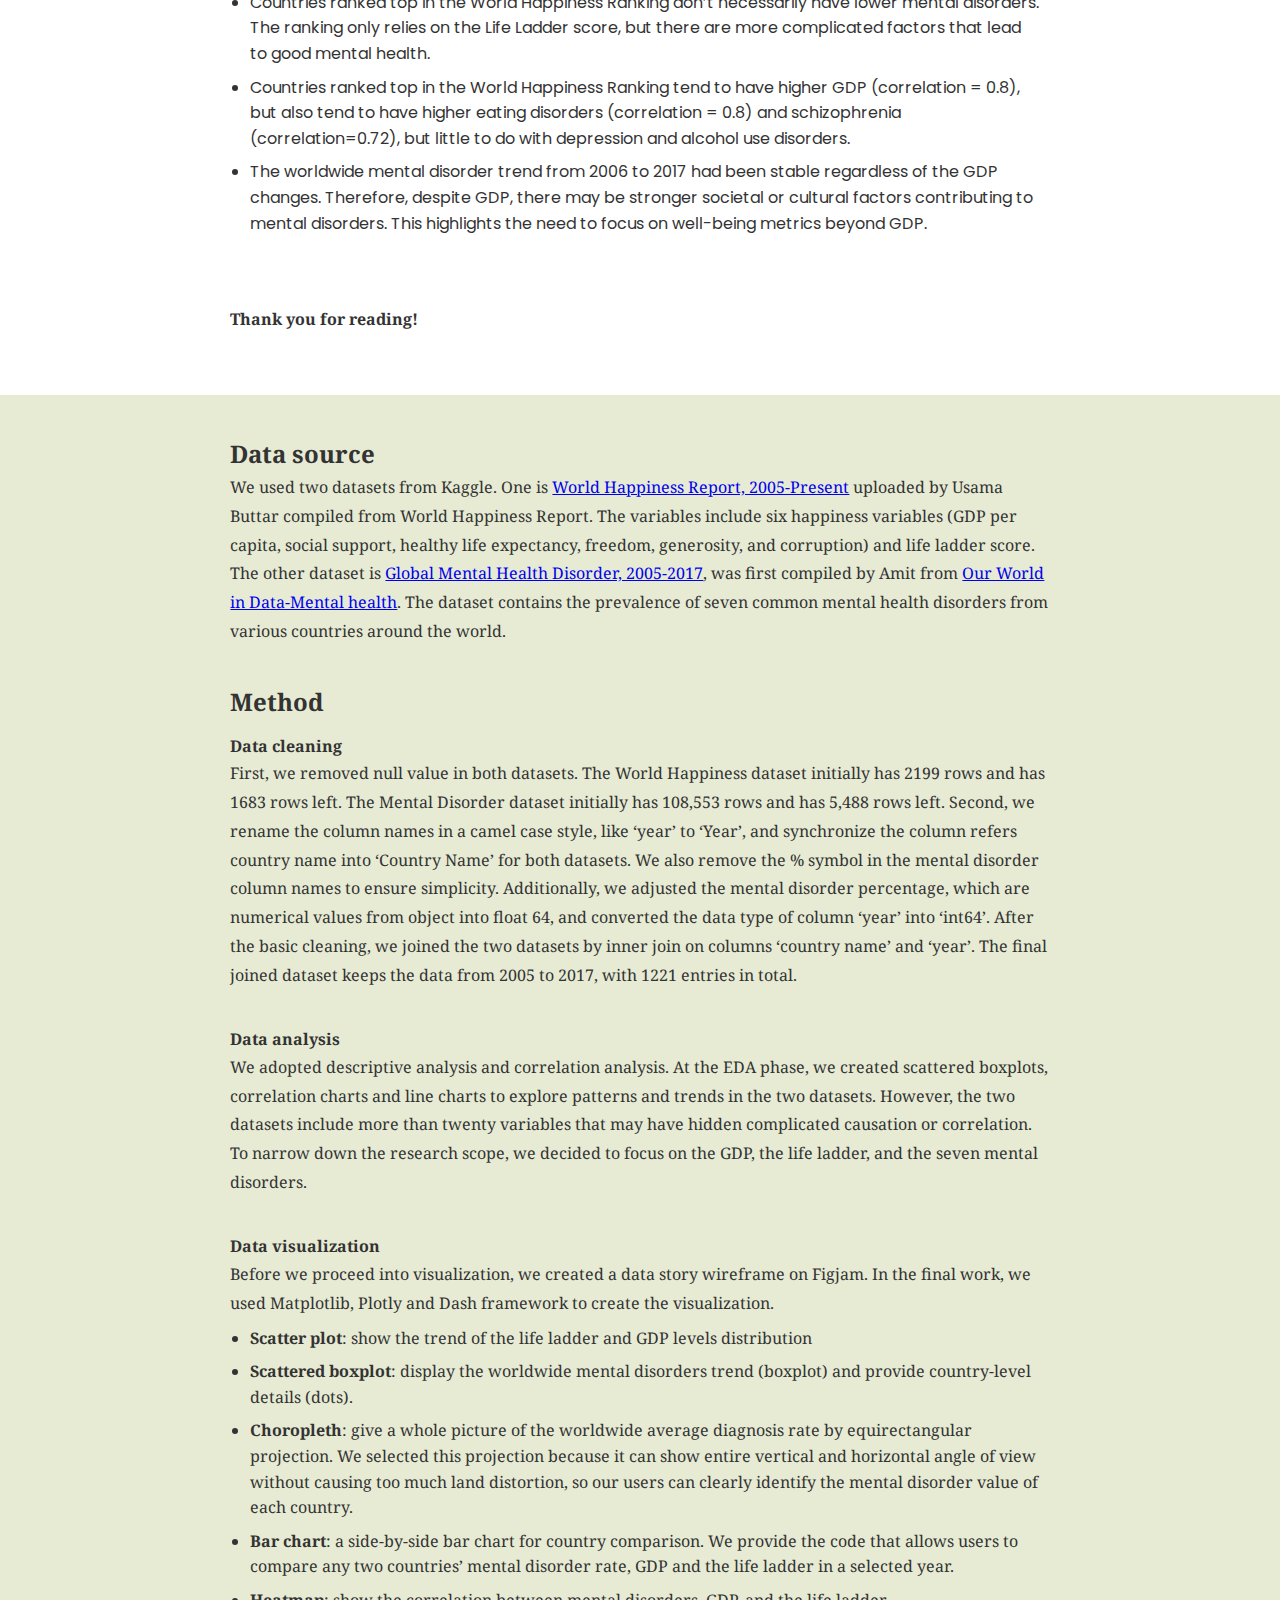
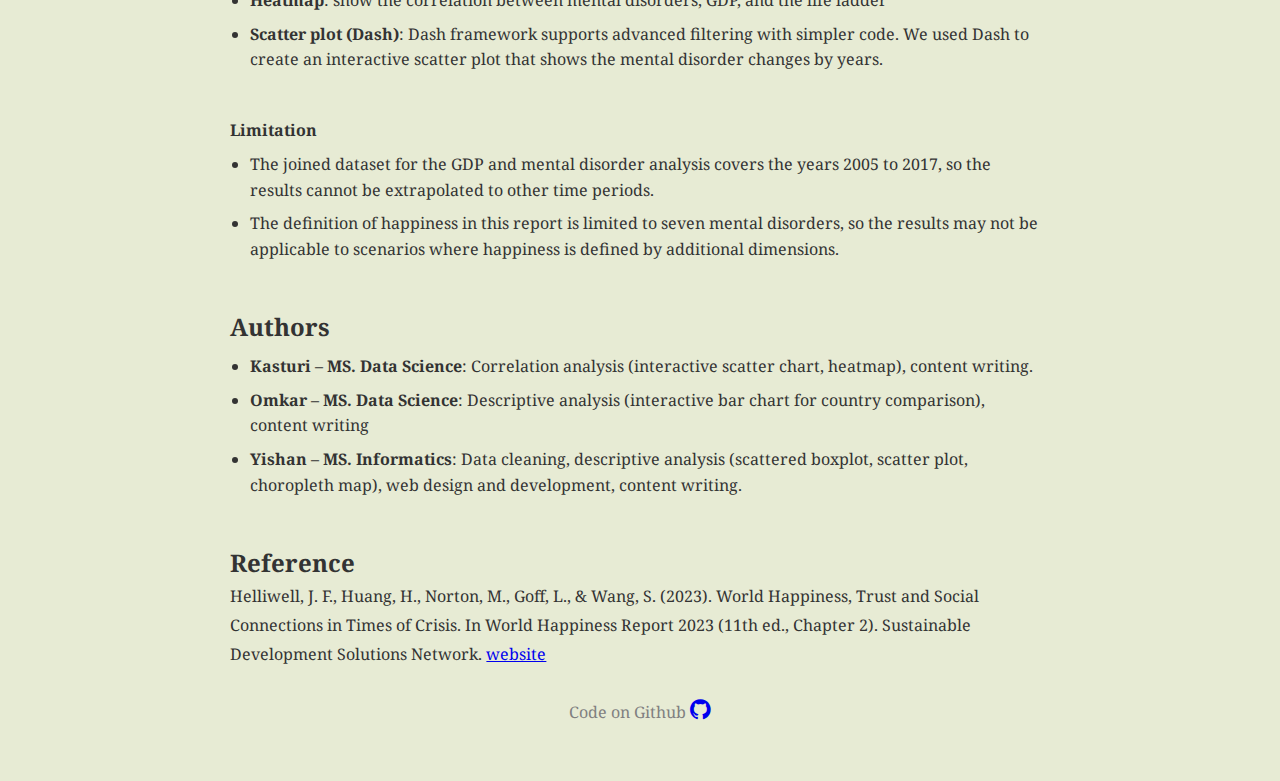
==== commit b6e65eee: "fix typo" ====
--- a/index.html
+++ b/index.html
@@ -237,10 +237,10 @@
           <li>The definition of happiness in this report is limited to seven mental disorders, so the results may not be applicable to scenarios where happiness is defined by additional dimensions.</li>
         </ul>
       <br />
-      <h3>Authors</h3>
+      <h2>Authors</h2>
         <ul>
           <li><b>Kasturi – MS. Data Science</b>: Correlation analysis (interactive scatter chart, heatmap), content writing.</li>
-          <li><b>Omkar -  MS. Data Science</b>: Descriptive analysis (interactive bar chart for country comparison), content writing</li>
+          <li><b>Omkar – MS. Data Science</b>: Descriptive analysis (interactive bar chart for country comparison), content writing</li>
           <li><b>Yishan – MS. Informatics</b>: Data cleaning, descriptive analysis (scattered boxplot, scatter plot, choropleth map), web design and development, content writing.</li>
         </ul>
       <br />
